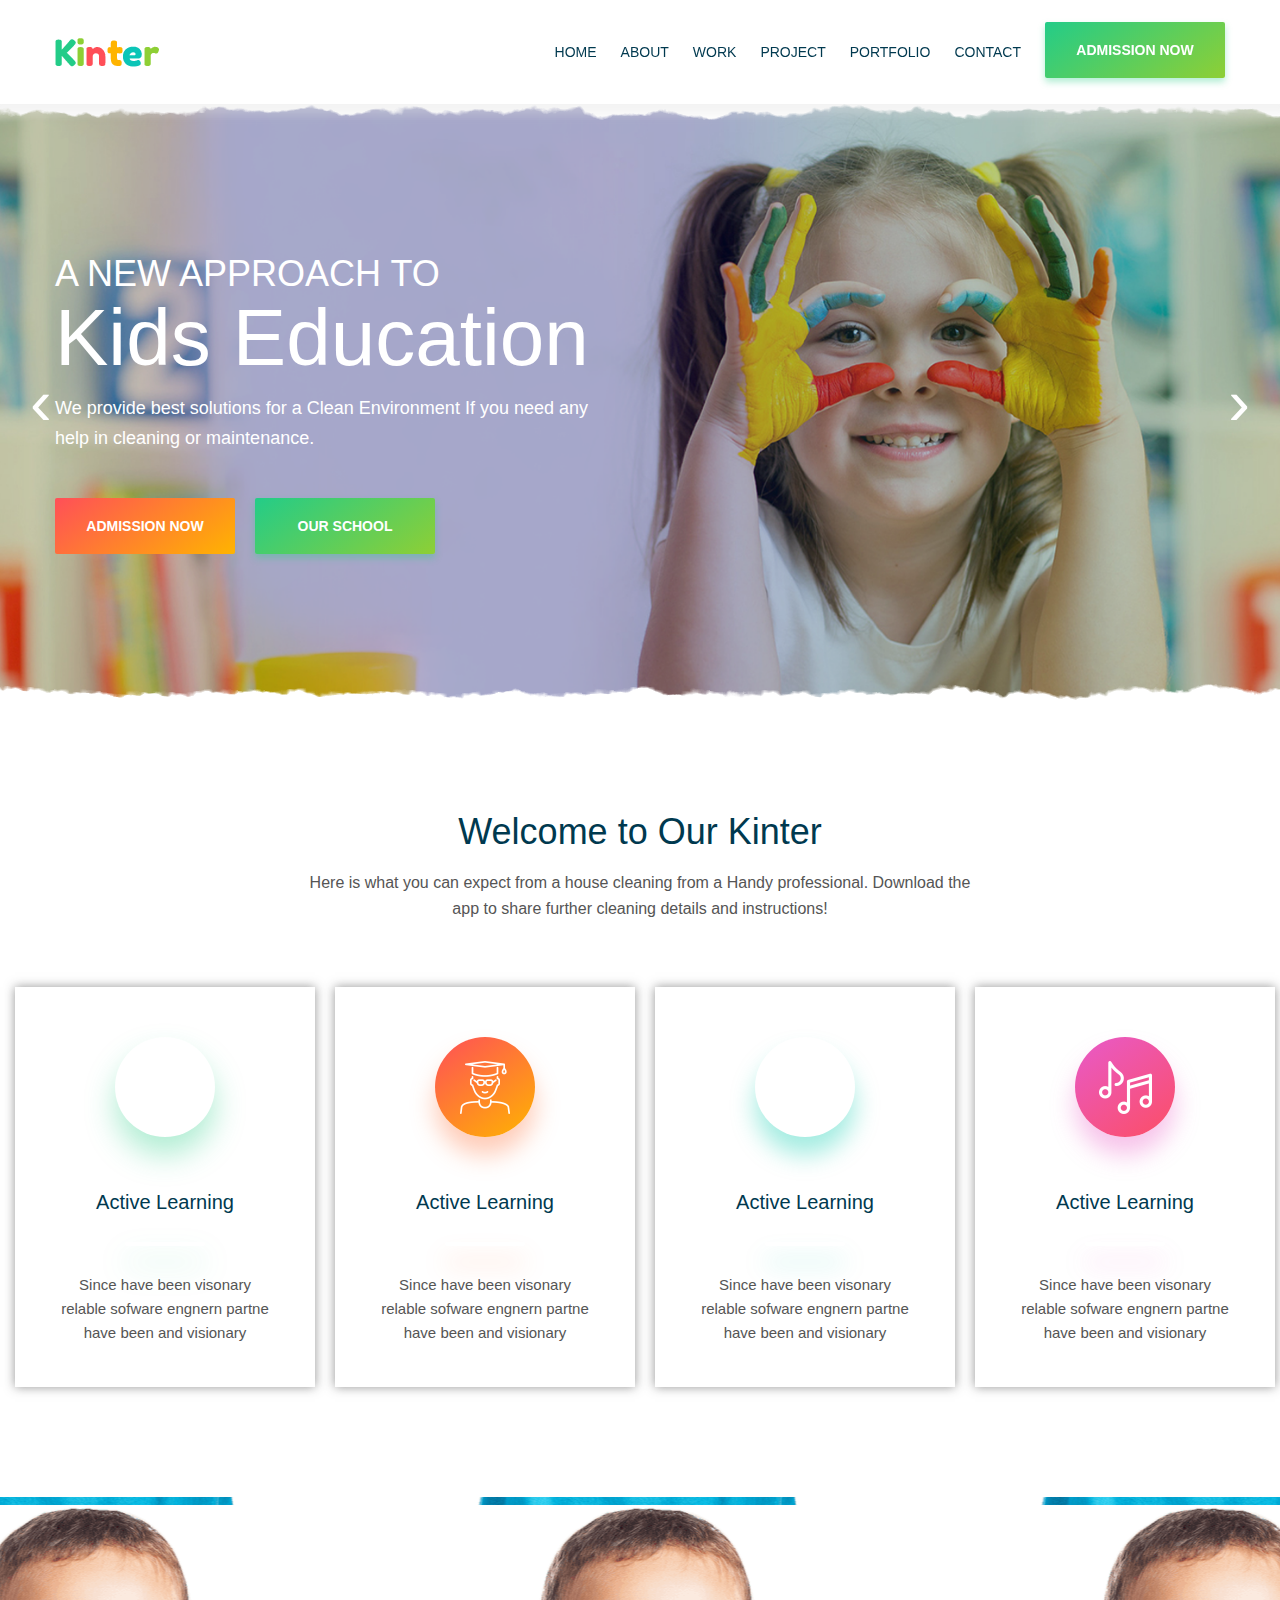
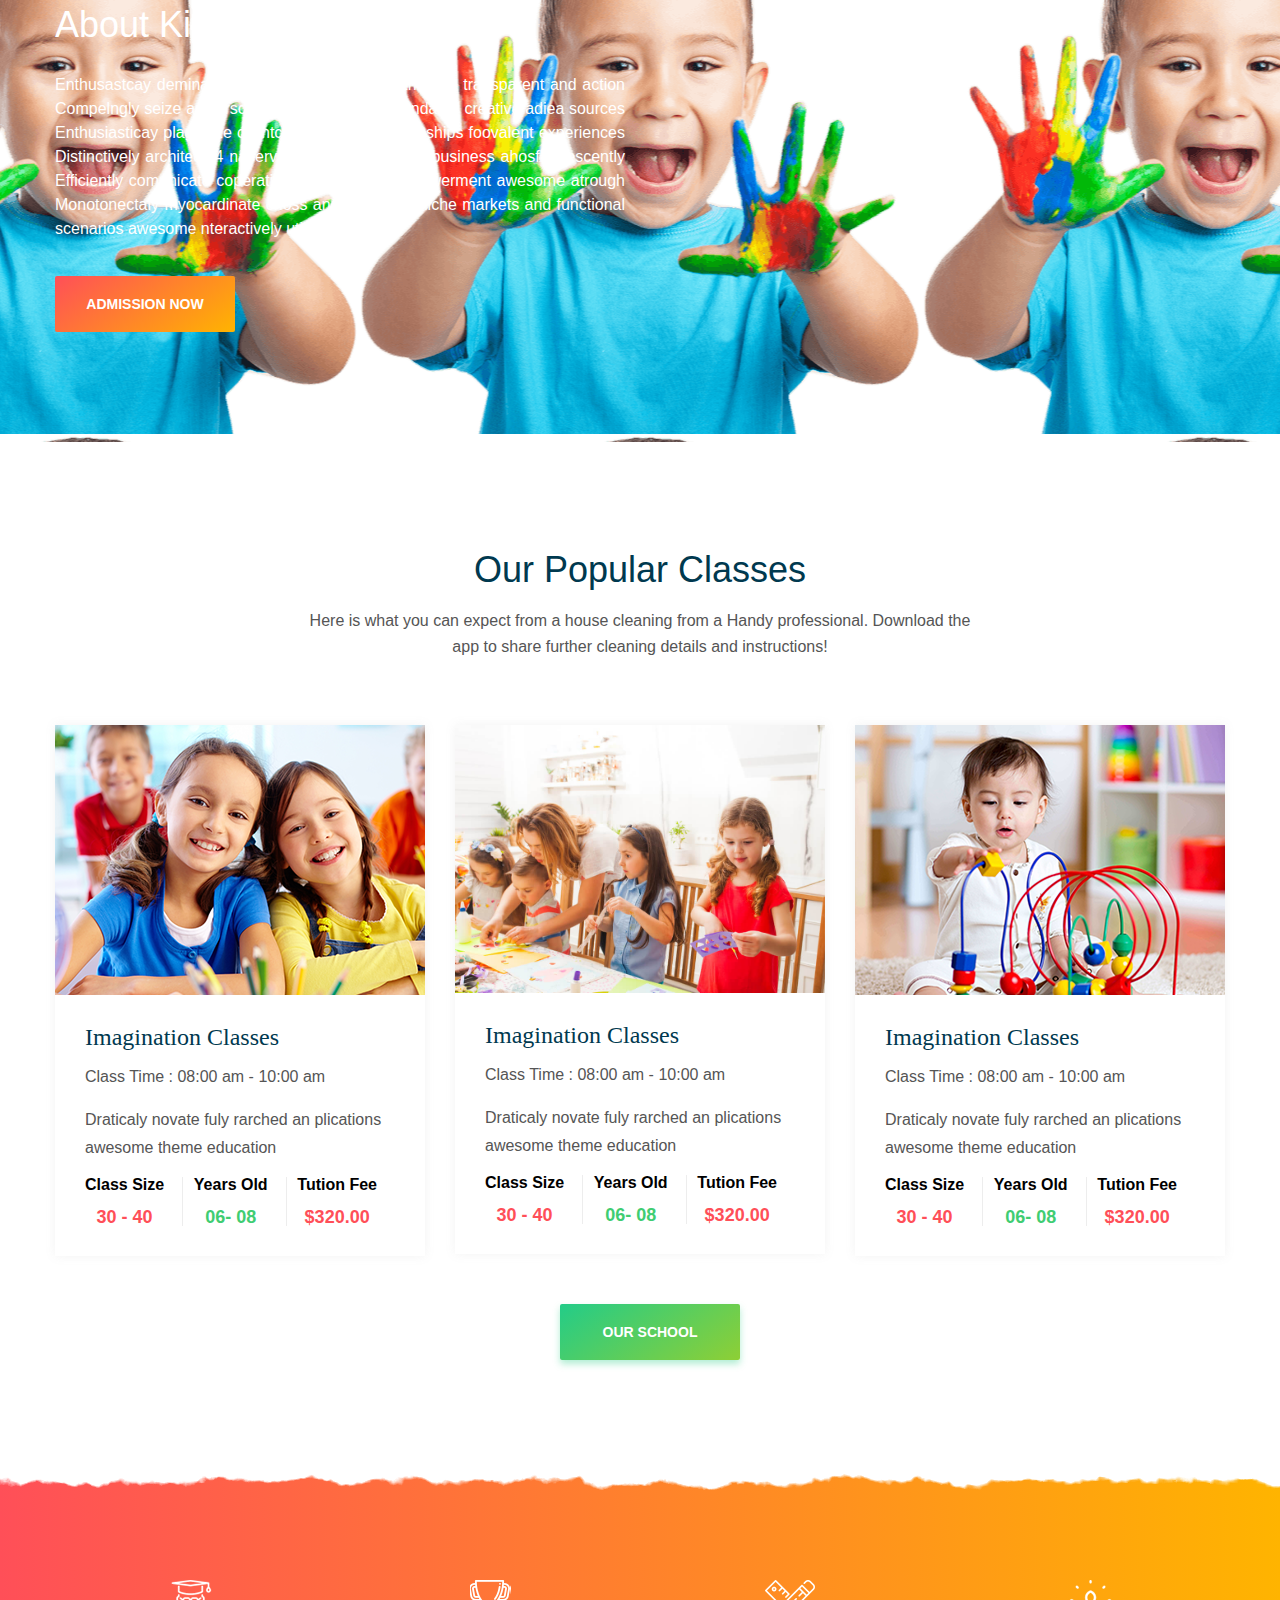
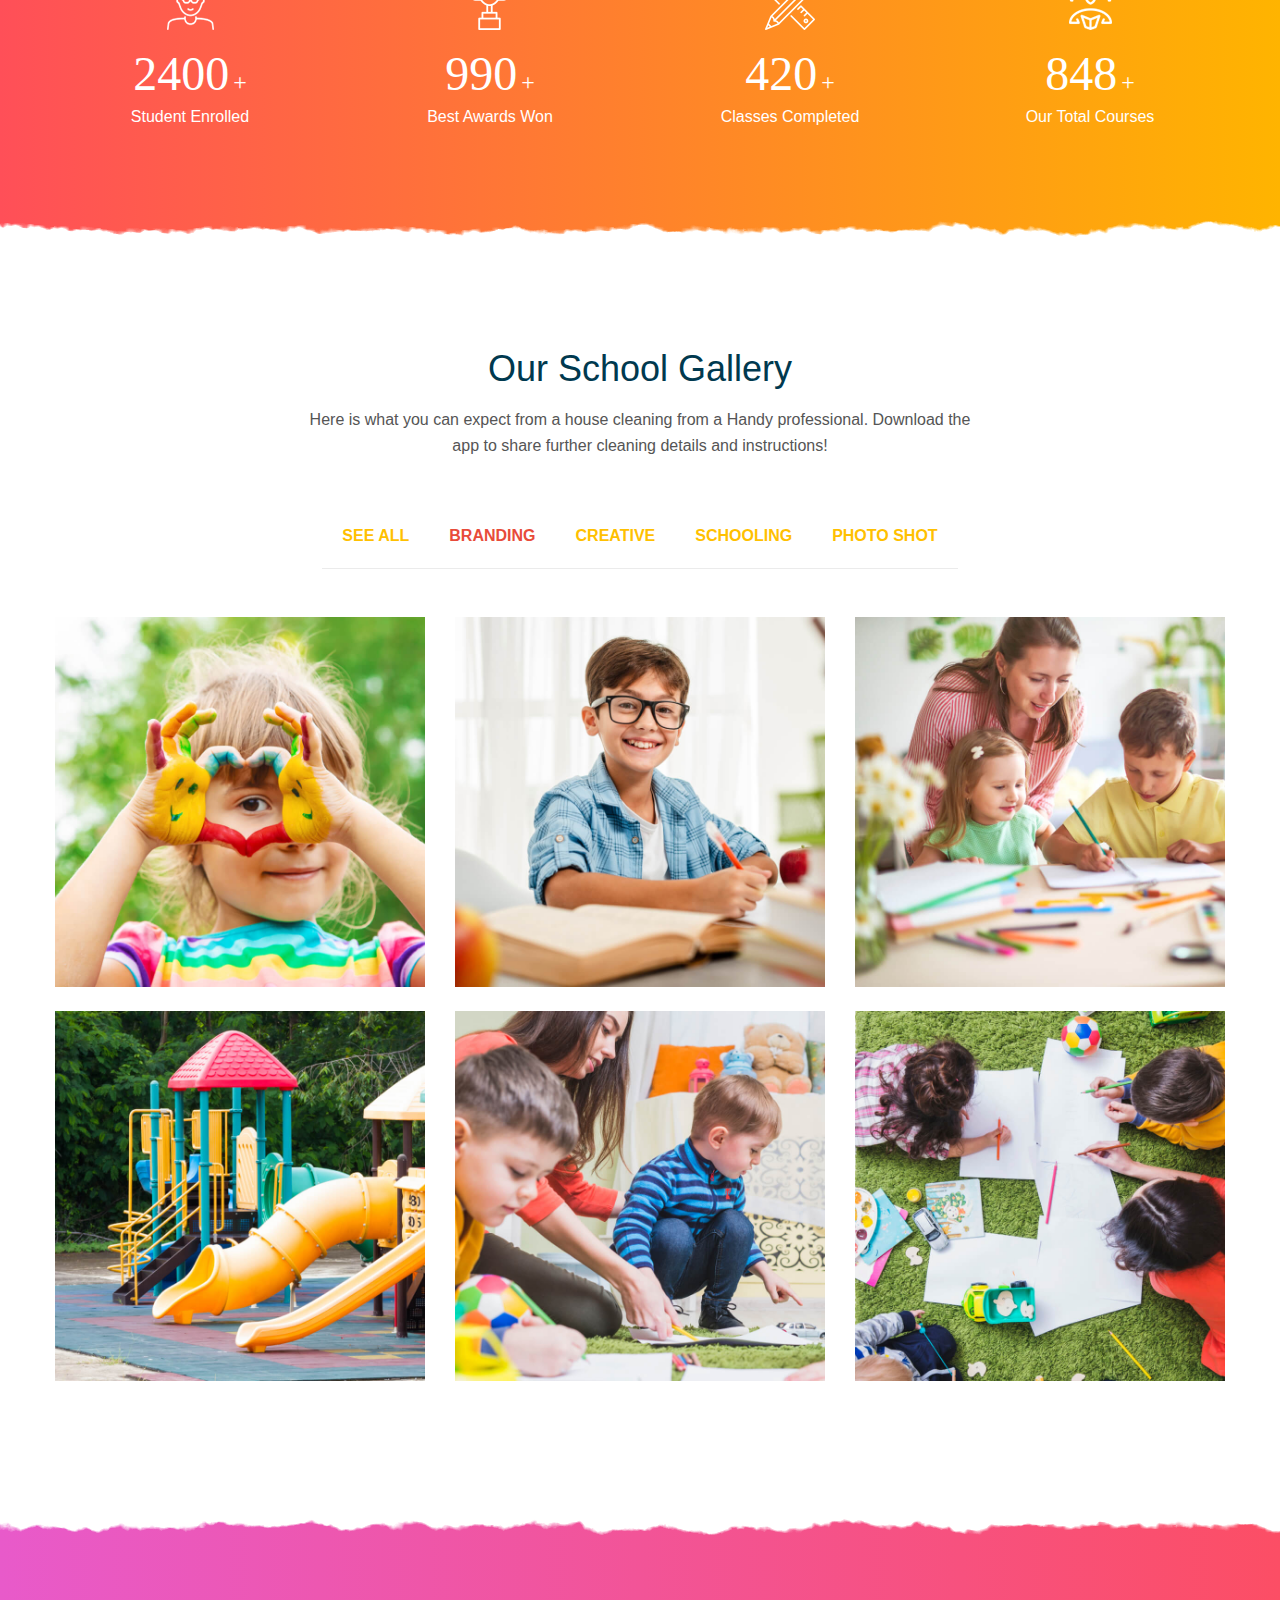
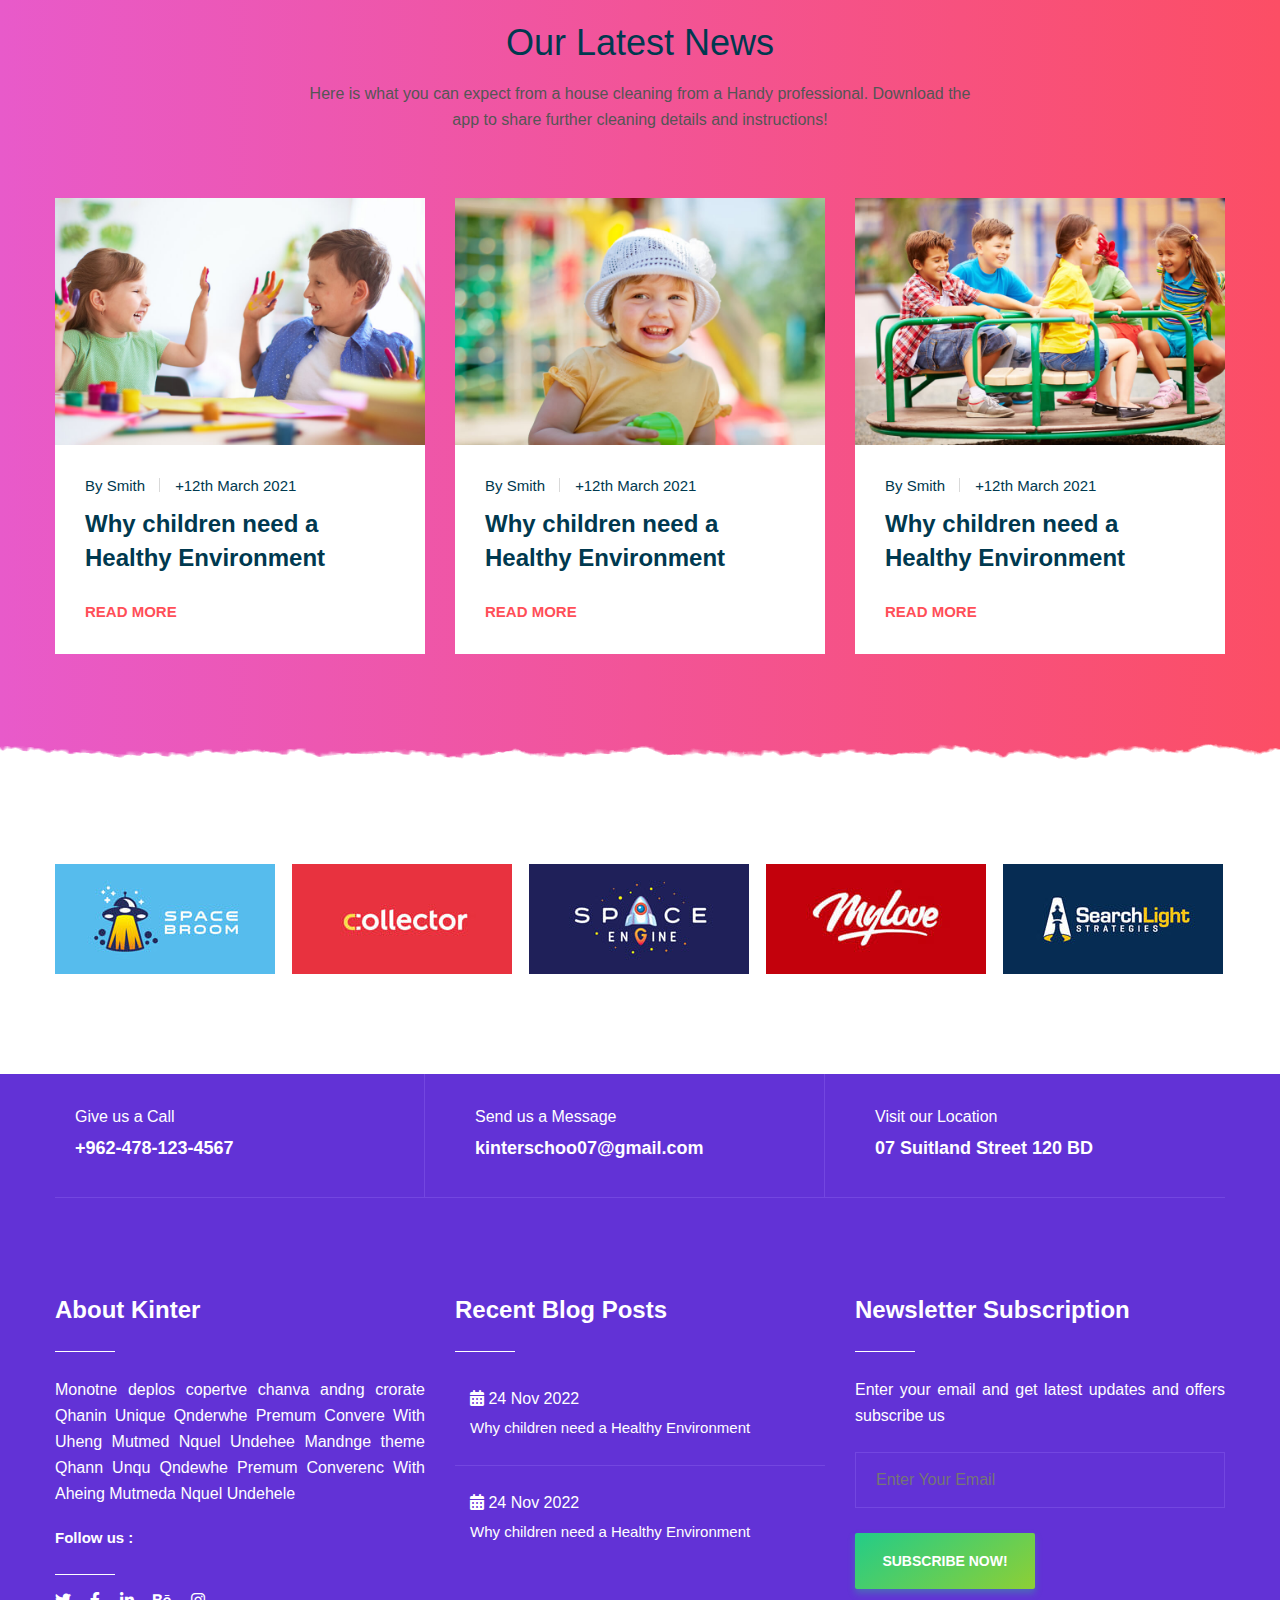
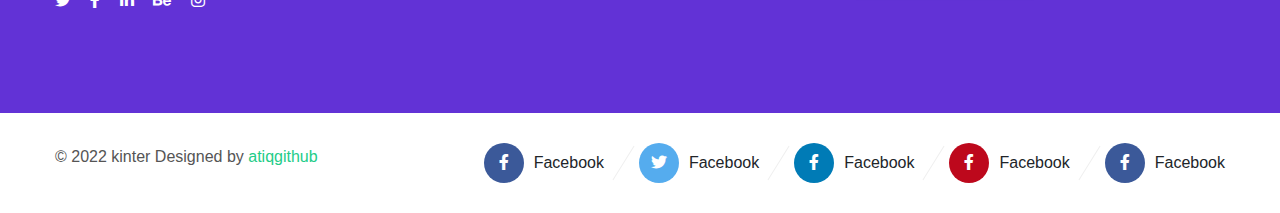
==== index.html @ 3e388a4d "contact" ====
<!DOCTYPE html>
<html lang="en">

<head>
    <meta charset="UTF-8">
    <meta http-equiv="X-UA-Compatible" content="IE=edge">
    <meta name="viewport" content="width=device-width, initial-scale=1.0">
    <title>Kinter Education</title>
    <link rel="stylesheet" href="css/bootstrap.min.css">
    <link rel="stylesheet" href="css/owl.carousel.min.css">
    <link rel="stylesheet" href="css/icofont.min.css">
    <link rel="stylesheet" href="css/all.min.css">
    <link rel="stylesheet" href="css/main.css">
    <link rel="stylesheet" href="css/responsive.css">
</head>

<body>
    <!-- ========== Top Header Part Start========== -->
    <section class="top_header_bg">
        <div class="container">
            <div class="row">
                <div class="col-lg-3 col-md-4">
                    <div class="top_header">
                        <p>9:30am - 6:30pm Mon - Sun
                        </p>
                    </div>
                </div>
                <div class="col-lg-2 col-md-3">
                    <div class="top_header top_bleft">
                        <p>+800-123-4567 6587
                        </p>
                    </div>
                </div>
                <div class="col-lg-3 col-md-5">
                    <div class="top_header top_bleft">
                        <p>Anmoore Road Brooklyn, NY 230</p>
                    </div>
                </div>
                <div class="col-lg-4 col-md-12">
                    <div class="top_header social_icon">
                        <a href=""><i class="icofont-facebook-messenger"></i></a>
                        <a href=""><i class="icofont-twitter"></i></a>
                        <a href=""><i class="icofont-vimeo"></i></a>
                        <a href=""><i class="icofont-skype"></i></a>
                        <a href=""><i class="icofont-rss-feed"></i></a>
                    </div>
                </div>
            </div>
        </div>
    </section>
    <!-- ========== Top Header Part End========== -->

    <!-- ========== Header Part Start========== -->
    <section class="header fixed active">
        <div class="container">
            <nav>
                <div class="logo">
                    <img src="img/logo.png" alt="">
                </div>
                <ul class="nav-links">
                    <li>
                        <a class="nav_link" href="index.html">HOME</a>
                    </li>
                    <li>
                        <a class="nav_link" href="about.html">ABOUT</a>
                    </li>
                    <li>
                        <a class="nav_link" href=" ">WORK</a>
                    </li>
                    <li>
                        <a class="nav_link" href=" ">PROJECT</a>
                    </li>
                    <li>
                        <a class="nav_link" href="blogDetails.html">PORTFOLIO</a>
                    </li>
                    <li>
                        <a class="nav_link" href="contct.html">CONTACT</a>
                    </li>
                    <li class=" ">
                        <a class="btn_one menu_btn" href="# ">ADMISSION NOW</a>
                    </li>
                </ul>
                <div class="burger ">
                    <div class="line1 "></div>
                    <div class="line2 "></div>
                    <div class="line3 "></div>
                </div>

            </nav>
        </div>
    </section>
    <!-- ========== Header Part End========== -->


    <!-- ========== BANNER PART START =========== -->
    <section class="sectionWave">
        <div class="banner owl-carousel ">
            <div class="banner_item " style="background-image: url(img/banner_bg.png); ">
                <div class="container ">
                    <div class="row ">
                        <div class="col-lg-6 ">
                            <div class="banner_content ">
                                <h3>A New Approach to</h3>
                                <h2>Kids Education</h2>
                                <p>We provide best solutions for a Clean Environment If you need any help in cleaning or maintenance.</p>
                                <a href=" " class="btn_two ">admission now</a><a href=" " class="btn_one mleft20 ">our school</a>
                            </div>
                        </div>
                    </div>
                </div>
            </div>
            <div class="banner_item " style="background-image: url(img/banner_bg.png); ">
                <div class="container ">
                    <div class="row ">
                        <div class="col-lg-6 ">
                            <div class="banner_content ">
                                <h3>A New Approach to</h3>
                                <h2>Kids Education</h2>
                                <p>We provide best solutions for a Clean Environment If you need any help in cleaning or maintenance.</p>
                                <a href=" " class="btn_two ">admission now</a><a href=" " class="btn_one mleft20 ">our school</a>
                            </div>
                        </div>
                    </div>
                </div>
            </div>
            <div class="banner_item " style="background-image: url(img/banner_bg.png); ">
                <div class="container ">
                    <div class="row ">
                        <div class="col-lg-6 ">
                            <div class="banner_content ">
                                <h3>A New Approach to</h3>
                                <h2>Kids Education</h2>
                                <p>We provide best solutions for a Clean Environment If you need any help in cleaning or maintenance.</p>
                                <a href=" " class="btn_two ">admission now</a><a href=" " class="btn_one mleft20 ">our school</a>
                            </div>
                        </div>
                    </div>
                </div>
            </div>
            <div class="banner_item " style="background-image: url(img/banner_bg.png); ">
                <div class="container ">
                    <div class="row ">
                        <div class="col-lg-6 ">
                            <div class="banner_content ">
                                <h3>A New Approach to</h3>
                                <h2>Kids Education</h2>
                                <p>We provide best solutions for a Clean Environment If you need any help in cleaning or maintenance.</p>
                                <a href=" " class="btn_two ">admission now</a><a href=" " class="btn_one mleft20 ">our school</a>
                            </div>
                        </div>
                    </div>
                </div>
            </div>
            <div class="banner_item " style="background-image: url(img/banner_bg.png); ">
                <div class="container ">
                    <div class="row ">
                        <div class="col-lg-6 ">
                            <div class="banner_content ">
                                <h3>A New Approach to</h3>
                                <h2>Kids Education</h2>
                                <p>We provide best solutions for a Clean Environment If you need any help in cleaning or maintenance.</p>
                                <a href=" " class="btn_two ">admission now</a><a href=" " class="btn_one mleft20 ">our school</a>
                            </div>
                        </div>
                    </div>
                </div>
            </div>
            <div class="banner_item " style="background-image: url(img/banner_bg.png); ">
                <div class="container">
                    <div class="row ">
                        <div class="col-lg-6 ">
                            <div class="banner_content ">
                                <h3>A New Approach to</h3>
                                <h2>Kids Education</h2>
                                <p>We provide best solutions for a Clean Environment If you need any help in cleaning or maintenance.</p>
                                <a href=" " class="btn_two ">admission now</a><a href=" " class="btn_one mleft20 ">our school</a>
                            </div>
                        </div>
                    </div>
                </div>
            </div>
        </div>
    </section>

    <!-- ========== BANNER PART END =========== -->
    <!-- ===========WELCOME SECTION PART START ========== -->
    <section class="section_p ">
        <div class="container">
            <div class="row justify-content-center ">
                <div class="col-lg-7">
                    <div class="section_header ">
                        <h2>Welcome to Our Kinter</h2>
                        <p>Here is what you can expect from a house cleaning from a Handy professional. Download the app to share further cleaning details and instructions!</p>
                    </div>
                </div>
            </div>
        </div>
        <div class="container-fluid">
            <div class="row ">
                <div class="col-lg-3 ">
                    <div class="welcome_item text-center ">
                        <div class="welcome_icon icon_bg1 ">
                            <img src="img/01.png " alt=" ">
                        </div>
                        <div class="welcome_content ">
                            <h2>Active Learning</h2>
                            <span class="span_bg1 "></span>
                            <p>Since have been visonary relable sofware engnern partne have been and visionary</p>
                        </div>
                    </div>
                </div>
                <div class="col-lg-3 ">
                    <div class="welcome_item text-center ">
                        <div class="welcome_icon icon_bg2 ">
                            <img src="img/02.png " alt=" ">
                        </div>
                        <div class="welcome_content ">
                            <h2>Active Learning</h2>
                            <span class="span_bg2 "></span>
                            <p>Since have been visonary relable sofware engnern partne have been and visionary</p>
                        </div>
                    </div>
                </div>
                <div class="col-lg-3 ">
                    <div class="welcome_item text-center ">
                        <div class="welcome_icon icon_bg3 ">
                            <img src="img/03.png " alt=" ">
                        </div>
                        <div class="welcome_content ">
                            <h2>Active Learning</h2>
                            <span class="span_bg3 "></span>
                            <p>Since have been visonary relable sofware engnern partne have been and visionary</p>
                        </div>
                    </div>
                </div>
                <div class="col-lg-3 ">
                    <div class="welcome_item text-center ">
                        <div class="welcome_icon icon_bg4 ">
                            <img src="img/04.png " alt=" ">
                        </div>
                        <div class="welcome_content ">
                            <h2>Active Learning</h2>
                            <span class="span_bg4 "></span>
                            <p>Since have been visonary relable sofware engnern partne have been and visionary</p>
                        </div>
                    </div>
                </div>
            </div>
        </div>
    </section>
    <!-- ============WELCOME SECTION PART END =========== -->

    <!-- SECTION ABOUT PART START -->
    <section class="section_p " style="background-image: url(img/about.png);background-position: center; ">

        <div class="container " style="overflow: hidden; ">
            <div class="row ">
                <div class="col-lg-6 ">
                    <div class="about_header ">
                        <h2>About Kindergarten School</h2>
                        <p>Enthusastcay deminate competitive oportunities through transparent and action Compelngly seize andvirschemas through intermandated creative adiea sources Enthusiasticay plagiarize clientcentered and relationships foovalent experiences Distinctively architect24 naservices for wreless andebusiness ahosfluorescently Efficiently comunicate coperative andmethods empowerment awesome atrough Monotonectaly myocardinate crioss and functional niche markets and functional
                            scenarios awesome nteractively utilize viral.</p>
                        <a href=" " class="btn_two">admission now</a>
                    </div>
                </div>

            </div>
        </div>
    </section>

    <!-- SECTION ABOUT PART END -->
    <!-- POPULAR CALSS PART START -->

    <section class="section_p">
        <div class="container">
            <div class="row justify-content-center ">
                <div class="col-lg-7">
                    <div class="section_header ">
                        <h2>Our Popular Classes</h2>
                        <p>Here is what you can expect from a house cleaning from a Handy professional. Download the app to share further cleaning details and instructions!</p>
                    </div>
                </div>
            </div>
            <div class="row ">
                <div class="col-lg-4 ">
                      <div class="class_card">
                          <div class="class_card_img">
                              <img src="img/class1.png" alt="">
                          </div>
                          <div class="class_card_txt">
                            <a href="">Imagination Classes</a>
                            <p>Class Time : 08:00 am - 10:00 am</p>
                            <p>Draticaly novate fuly rarched an plications awesome theme education</p>
                            <div class="class_des">
                                <div class="class_inner">
                                    <p>Class Size</p>
                                    <h4>30 - 40</h4>
                                </div>
                                <div class="class_inner">
                                    <p>Years Old</p>
                                    <h4 class="greenText">06- 08</h4>
                                </div>
                                <div class="class_inner">
                                    <p>Tution Fee</p>
                                    <h4>$320.00</h4>
                                </div>
                                
                            </div>
                          </div>
                          
                      </div>
                </div>
                <div class="col-lg-4 ">
                      <div class="class_card">
                          <div class="class_card_img">
                              <img src="img/class2.png" alt="">
                          </div>
                          <div class="class_card_txt">
                            <a href="">Imagination Classes</a>
                            <p>Class Time : 08:00 am - 10:00 am</p>
                            <p>Draticaly novate fuly rarched an plications awesome theme education</p>
                            <div class="class_des">
                                <div class="class_inner">
                                    <p>Class Size</p>
                                    <h4>30 - 40</h4>
                                </div>
                                <div class="class_inner">
                                    <p>Years Old</p>
                                    <h4 class="greenText">06- 08</h4>
                                </div>
                                <div class="class_inner">
                                    <p>Tution Fee</p>
                                    <h4>$320.00</h4>
                                </div>
                                
                            </div>
                          </div>
                          
                      </div>
                </div>
                <div class="col-lg-4 ">
                      <div class="class_card">
                          <div class="class_card_img">
                              <img src="img/class3.png" alt="">
                          </div>
                          <div class="class_card_txt">
                            <a href="">Imagination Classes</a>
                            <p>Class Time : 08:00 am - 10:00 am</p>
                            <p>Draticaly novate fuly rarched an plications awesome theme education</p>
                            <div class="class_des">
                                <div class="class_inner">
                                    <p>Class Size</p>
                                    <h4>30 - 40</h4>
                                </div>
                                <div class="class_inner">
                                    <p>Years Old</p>
                                    <h4 class="greenText">06- 08</h4>
                                </div>
                                <div class="class_inner">
                                    <p>Tution Fee</p>
                                    <h4>$320.00</h4>
                                </div>
                                
                            </div>
                          </div>
                          
                      </div>
                </div>
            </div>
            <div class="text-center mt-5">
                <a href=" " class="btn_one mleft20 ">our school</a>
            </div>
        </div>
    </section>
    <!-- POPULAR CALSS PART END -->

    <!-- =========COUNTER PART START======== -->
    <section class="section_p sectionBgTwo sectionWave">
        <div class="container">
            <div class="row">
                <div class="col-lg-3">
                    <div class="counterBox">
                        <div class="counterBoxImg">
                            <img src="img/cicon1.png" alt="">
                        </div>
                        <h4><span>2400</span><span class="plus">+</span></h4>
                        <p>Student Enrolled</p>
                    </div>
                </div>
                <div class="col-lg-3">
                    <div class="counterBox">
                        <div class="counterBoxImg">
                            <img src="img/cicon2.png" alt="">
                        </div>
                        <h4><span>990</span><span class="plus">+</span></h4>
                        <p>Best Awards Won</p>
                    </div>
                </div>
                <div class="col-lg-3">
                    <div class="counterBox">
                        <div class="counterBoxImg">
                            <img src="img/cicon3.png" alt="">
                        </div>
                        <h4><span>420</span><span class="plus">+</span></h4>
                        <p>Classes Completed</p>
                    </div>
                </div>
                <div class="col-lg-3">
                    <div class="counterBox">
                        <div class="counterBoxImg">
                            <img src="img/cicon4.png" alt="">
                        </div>
                        <h4><span>848</span><span class="plus">+</span></h4>
                        <p>Our Total Courses</p>
                    </div>
                </div>
            </div>
        </div>
    </section>
    <!-- =========COUNTER PART END======== -->

    <!-- =========GALLERY PART START======== -->
    <section class="section_p">
        <div class="container">
            <div class="row justify-content-center ">
                <div class="col-lg-7">
                    <div class="section_header ">
                        <h2>Our School Gallery</h2>
                        <p>Here is what you can expect from a house cleaning from a Handy professional. Download the app to share further cleaning details and instructions!</p>
                    </div>
                </div>
            </div>
            <div class="row text-center">
                <div class="col-12">
                    <ul class="galleryMenu">
                        <li data-filter="*">See all</li>
                        <li data-filter=".brand">branding</li>
                        <li data-filter=".creative">creative</li>
                        <li data-filter=".school">schooling</li>
                        <li data-filter=".photo">Photo shot</li>
                    </ul>
                </div>
            </div>
            <div class="row mt-5 one">
                <div class="col-lg-4 mb-4 text-center brand">
                    <div class="galleryItem">
                        <div class="galleryImg">
                            <img src="img/portfolio/gallery1.jpg" alt="">
                        </div>
                        <div class="galleryContent">
                            <a href=""><i class="icon fa-light fa-plus"></i></a>
                            <h4>Product Name here</h4>
                            <p>by:Kinter Theme</p>
                        </div>
                    </div>
                </div>
                <div class="col-lg-4 mb-4 text-center brand">
                    <div class="galleryItem">
                        <div class="galleryImg">
                            <img src="img/portfolio/gallery2.jpg" alt="">
                        </div>
                        <div class="galleryContent">
                            <a href=""><i class="icon fa-light fa-plus"></i></a>
                            <h4>Product Name here</h4>
                            <p>by:Kinter Theme</p>
                        </div>
                    </div>
                </div>
                <div class="col-lg-4 mb-4 text-center brand">
                    <div class="galleryItem">
                        <div class="galleryImg">
                            <img src="img/portfolio/gallery3.jpg" alt="">
                        </div>
                        <div class="galleryContent">
                            <a href=""><i class="icon fa-light fa-plus"></i></a>
                            <h4>Product Name here</h4>
                            <p>by:Kinter Theme</p>
                        </div>
                    </div>
                </div>
                <div class="col-lg-4 mb-4 text-center creative">
                    <div class="galleryItem">
                        <div class="galleryImg">
                            <img src="img/portfolio/gallery4.jpg" alt="">
                        </div>
                        <div class="galleryContent">
                            <a href=""><i class="icon fa-light fa-plus"></i></a>
                            <h4>Product Name here</h4>
                            <p>by:Kinter Theme</p>
                        </div>
                    </div>
                </div>
                <div class="col-lg-4 mb-4 text-center school">
                    <div class="galleryItem">
                        <div class="galleryImg">
                            <img src="img/portfolio/gallery5.jpg" alt="">
                        </div>
                        <div class="galleryContent">
                            <a href=""><i class="icon fa-light fa-plus"></i></a>
                            <h4>Product Name here</h4>
                            <p>by:Kinter Theme</p>
                        </div>
                    </div>
                </div>
                <div class="col-lg-4 mb-4 text-center brand">
                    <div class="galleryItem">
                        <div class="galleryImg">
                            <img src="img/portfolio/gallery6.jpg" alt="">
                        </div>
                        <div class="galleryContent">
                            <a href=""><i class="icon fa-light fa-plus"></i></a>
                            <h4>Product Name here</h4>
                            <p>by:Kinter Theme</p>
                        </div>
                    </div>
                </div>
            </div>
        </div>
    </section>
    <!-- =========GALLERY PART END======== -->

    <!-- ======OUR LATEST BLOG PART START======= -->
    <section class="section_p sectionBgThree sectionWave">
        <div class="container">
            <div class="row justify-content-center ">
                <div class="col-lg-7">
                    <div class="section_header ">
                        <h2>Our Latest News</h2>
                        <p>Here is what you can expect from a house cleaning from a Handy professional. Download the app to share further cleaning details and instructions!</p>
                    </div>
                </div>
            </div>
            <div class="row">
                <div class="col-lg-4">
                    <div class="blogBox">
                        <div class="blogImg">
                            <a href=""><img src="img/blog/blog1.jpg" alt=""></a>
                        </div>
                        <div class="blogContent">
                            <div class="blogWriter">
                                <span><i class="icon fal fa-plus"></i> <a href=""> By Smith</a></span>
                                <span><i class="icon fal fa-plus"></i>12th March 2021</span>
                            </div>
                            <h4 class="blogTitle"><a href="" class="link">Why children need a Healthy Environment</a></h4>
                            <a href="" class="blogBtn">read more</a>
                        </div>
                    </div>
                </div>
                <div class="col-lg-4">
                    <div class="blogBox">
                        <div class="blogImg">
                            <a href=""><img src="img/blog/blog2.jpg" alt=""></a>
                        </div>
                        <div class="blogContent">
                            <div class="blogWriter">
                                <span><i class="icon fal fa-plus"></i> <a href=""> By Smith</a></span>
                                <span><i class="icon fal fa-plus"></i>12th March 2021</span>
                            </div>
                            <h4 class="blogTitle"><a href="" class="link">Why children need a Healthy Environment</a></h4>
                            <a href="" class="blogBtn">read more</a>
                        </div>
                    </div>
                </div>
                <div class="col-lg-4">
                    <div class="blogBox">
                        <div class="blogImg">
                            <a href=""><img src="img/blog/blog3.jpg" alt=""></a>
                        </div>
                        <div class="blogContent">
                            <div class="blogWriter">
                                <span><i class="icon fal fa-plus"></i> <a href=""> By Smith</a></span>
                                <span><i class="icon fal fa-plus"></i>12th March 2021</span>
                            </div>
                            <h4 class="blogTitle"><a href="" class="link">Why children need a Healthy Environment</a></h4>
                            <a href="" class="blogBtn">read more</a>
                        </div>
                    </div>
                </div>
            </div>
        </div>
    </section>
    <!-- ======OUR LATEST BLOG PART END======= -->

    <!-- ======BRAND PART START======= -->
    <section class="ptb_100">
        <div class="container">
            <div class="row">
                <div class="col-lg-12">
                    <div class="brandMain">
                        <div class="brandImg">
                            <img src="img/brand/brand-01.jpg" alt="">
                        </div>
                        <div class="brandImg">
                            <img src="img/brand/brand-02.jpg" alt="">
                        </div>
                        <div class="brandImg">
                            <img src="img/brand/brand-03.jpg" alt="">
                        </div>
                        <div class="brandImg">
                            <img src="img/brand/brand-04.jpg" alt="">
                        </div>
                        <div class="brandImg">
                            <img src="img/brand/brand-05.jpg" alt="">
                        </div>
                    </div>
                </div>
            </div>
        </div>
    </section>
    <!-- ======BRAND PART END======= -->

    <!-- ======FOOTER PART START======= -->
    <footer>
        <div class="footerTop">
            <div class="container">
                 <div class="footerTopBorder">
                     <div class="row">
                         <div class="col-md-4">
                             <div class="footerTopBox">
                                 <div class="footerTopIcon">
                                     <img src="img/icon/ft01.png" alt="">
                                 </div>
                                 <div class="footerTopText">
                                     <h6>Give us a Call</h6>
                                     <span>+962-478-123-4567</span>
                                 </div>
                             </div>
                         </div>
                         <div class="col-md-4">
                             <div class="footerTopBox">
                                 <div class="footerTopIcon">
                                     <img src="img/icon/ft02.png" alt="">
                                 </div>
                                 <div class="footerTopText">
                                     <h6>Send us a Message</h6>
                                     <span>kinterschoo07@gmail.com</span>
                                 </div>
                             </div>
                         </div>
                         <div class="col-md-4">
                             <div class="footerTopBox borderRightNone">
                                 <div class="footerTopIcon">
                                     <img src="img/icon/ft03.png" alt="">
                                 </div>
                                 <div class="footerTopText">
                                     <h6>Visit our Location</h6>
                                     <span>07 Suitland Street 120 BD</span>
                                 </div>
                             </div>
                         </div>
                     </div>
                 </div>
            </div>
        </div>
        <div class="footerBottom ptb_100">
             <div class="container">
                <div class="row">
                    <div class="col-lg-4 col-md-6">
                        <div class="footerBottomBox">
                            <h4>About Kinter</h4>
                            <p>Monotne deplos copertve chanva andng crorate Qhanin Unique Qnderwhe Premum Convere With Uheng Mutmed Nquel Undehee Mandnge theme Qhann Unqu Qndewhe Premum Converenc With Aheing Mutmeda Nquel Undehele</p>
                            <div class="footerSocial">
                                <h4>Follow us :</h4>
                                <a href=""><i class="fa-brands fa-twitter"></i></a>
                                <a href=""><i class="fa-brands fa-facebook-f"></i></a>
                                <a href=""><i class="fa-brands fa-linkedin-in"></i></a>
                                <a href=""><i class="fa-brands fa-behance"></i></a>
                                <a href=""><i class="fa-brands fa-instagram"></i></a>
                            </div>
                        </div>
                    </div>
                    <div class="col-lg-4 col-md-6">
                        <div class="footerBottomBox">
                            <h4>Recent Blog Posts</h4>
                        
                            <div class="footerPost">
                                <div class="fPostBox">
                                    <div class="thumb">
                                        <a href=""><img src="img/blog/footerpost/footerpost1.jpg" alt=""></a>
                                    </div>
                                    <div class="content">
                                        <span><i class="fa fa-calendar-alt"></i> 24 Nov 2022</span>
                                        <a href="">Why children need a Healthy Environment</a>
                                    </div>
                                </div>
                                <div class="fPostBox">
                                    <div class="thumb">
                                        <a href=""><img src="img/blog/footerpost/footerpost2.jpg" alt=""></a>
                                    </div>
                                    <div class="content">
                                        <span><i class="fa fa-calendar-alt"></i> 24 Nov 2022</span>
                                        <a href="">Why children need a Healthy Environment</a>
                                    </div>
                                </div>
                            </div>
                        </div>
                    </div>
                    <div class="col-lg-4 col-md-6">
                        <div class="footerBottomBox">
                            <h4>Newsletter Subscription</h4>
                            <p>Enter your email and get latest updates and offers subscribe us</p>
                            <div class="newsLetterForm">
                                <form action="">
                                    <input type="text" placeholder="Enter Your Email">
                                    <a href=" " class="btn_one">Subscribe Now!</a>
                                </form>
                            </div>
                        </div>
                    </div>
                </div>
             </div>
        </div>
        <div class="copyRight ptb_30">
            <div class="container">
                <div class="row flex-row-reverse">
                    <div class="col-lg-8 col-md-5">
                        <div class="footerSocial">
                            <ul>
                                <li>
                                    <a href=""><i class="fa-brands fa-facebook-f"></i></a>
                                    <span>Facebook</span>
                                </li>
                                <li>
                                    <a href=""><i class="fa-brands fa-twitter"></i></a>
                                    <span>Facebook</span>
                                </li>
                                <li>
                                    <a href=""><i class="fa-brands fa-facebook-f"></i></a>
                                    <span>Facebook</span>
                                </li>
                                <li>
                                    <a href=""><i class="fa-brands fa-facebook-f"></i></a>
                                    <span>Facebook</span>
                                </li>
                                <li>
                                    <a href=""><i class="fa-brands fa-facebook-f"></i></a>
                                    <span>Facebook</span>
                                </li>
                            </ul>
                        </div>
                    </div>
                    <div class="col-lg-4 col-md-7">
                        <div class="copyRightText">
                            <p>© 2022 kinter Designed by <a href="">atiqgithub</a></p>
                        </div>
                        
                    </div>
                    
                </div>
            </div>
        </div>
    </footer>
    <!-- ======FOOTER PART END======= -->

      


    <script src=" js/jquery-3.5.1.slim.min.js "></script>
    <script src="js/popper.min.js"></script>
    <script src="js/bootstrap.min.js"></script>
    <script src="js/owl.carousel.min.js"></script>
    <script src="js/isotope.pkgd.min.js"></script>
    <script src="js/main.js "></script>

    <script>
        // init Isotope
        var $grid = $('.one').isotope({
        // options
        });
        // filter items on button click
        $('.galleryMenu').on( 'click', 'li', function() {
        var filterValue = $(this).attr('data-filter');
        $grid.isotope({ filter: filterValue });
        });
    </script>

</body>

</html>
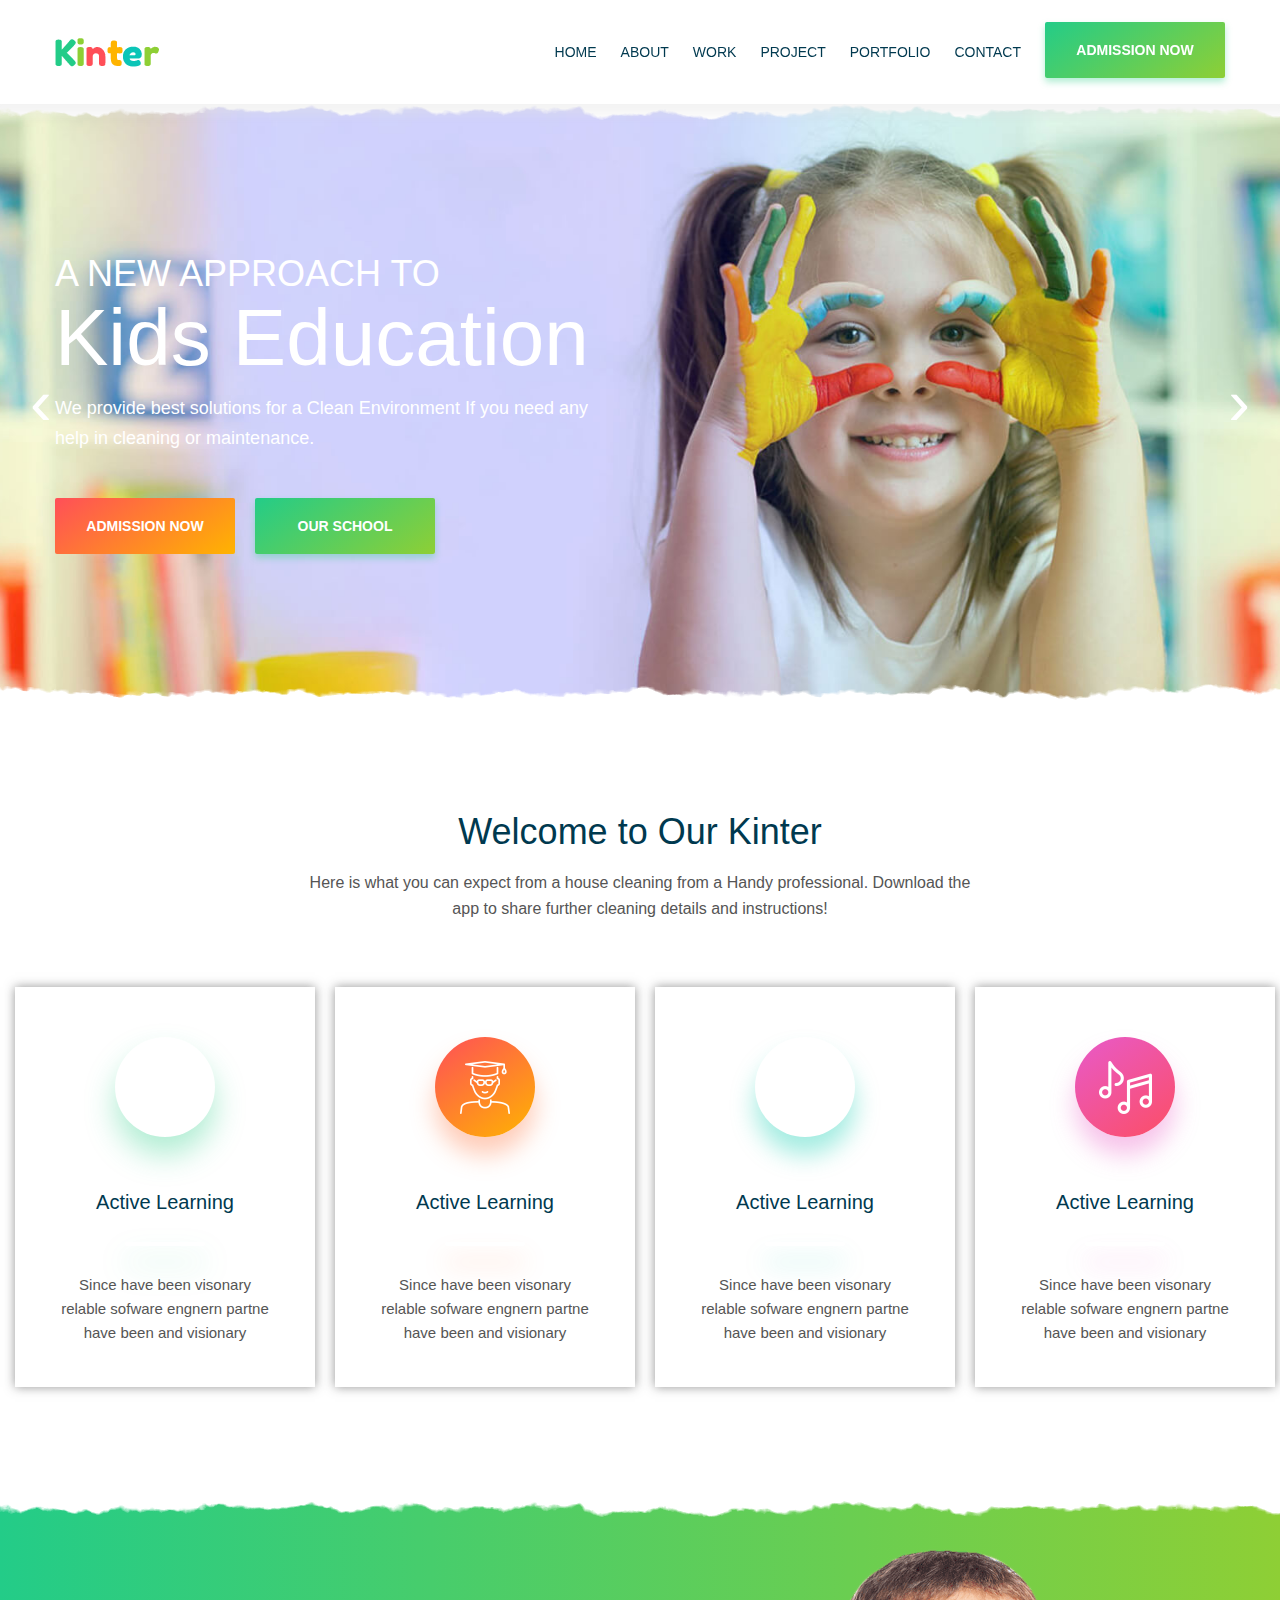
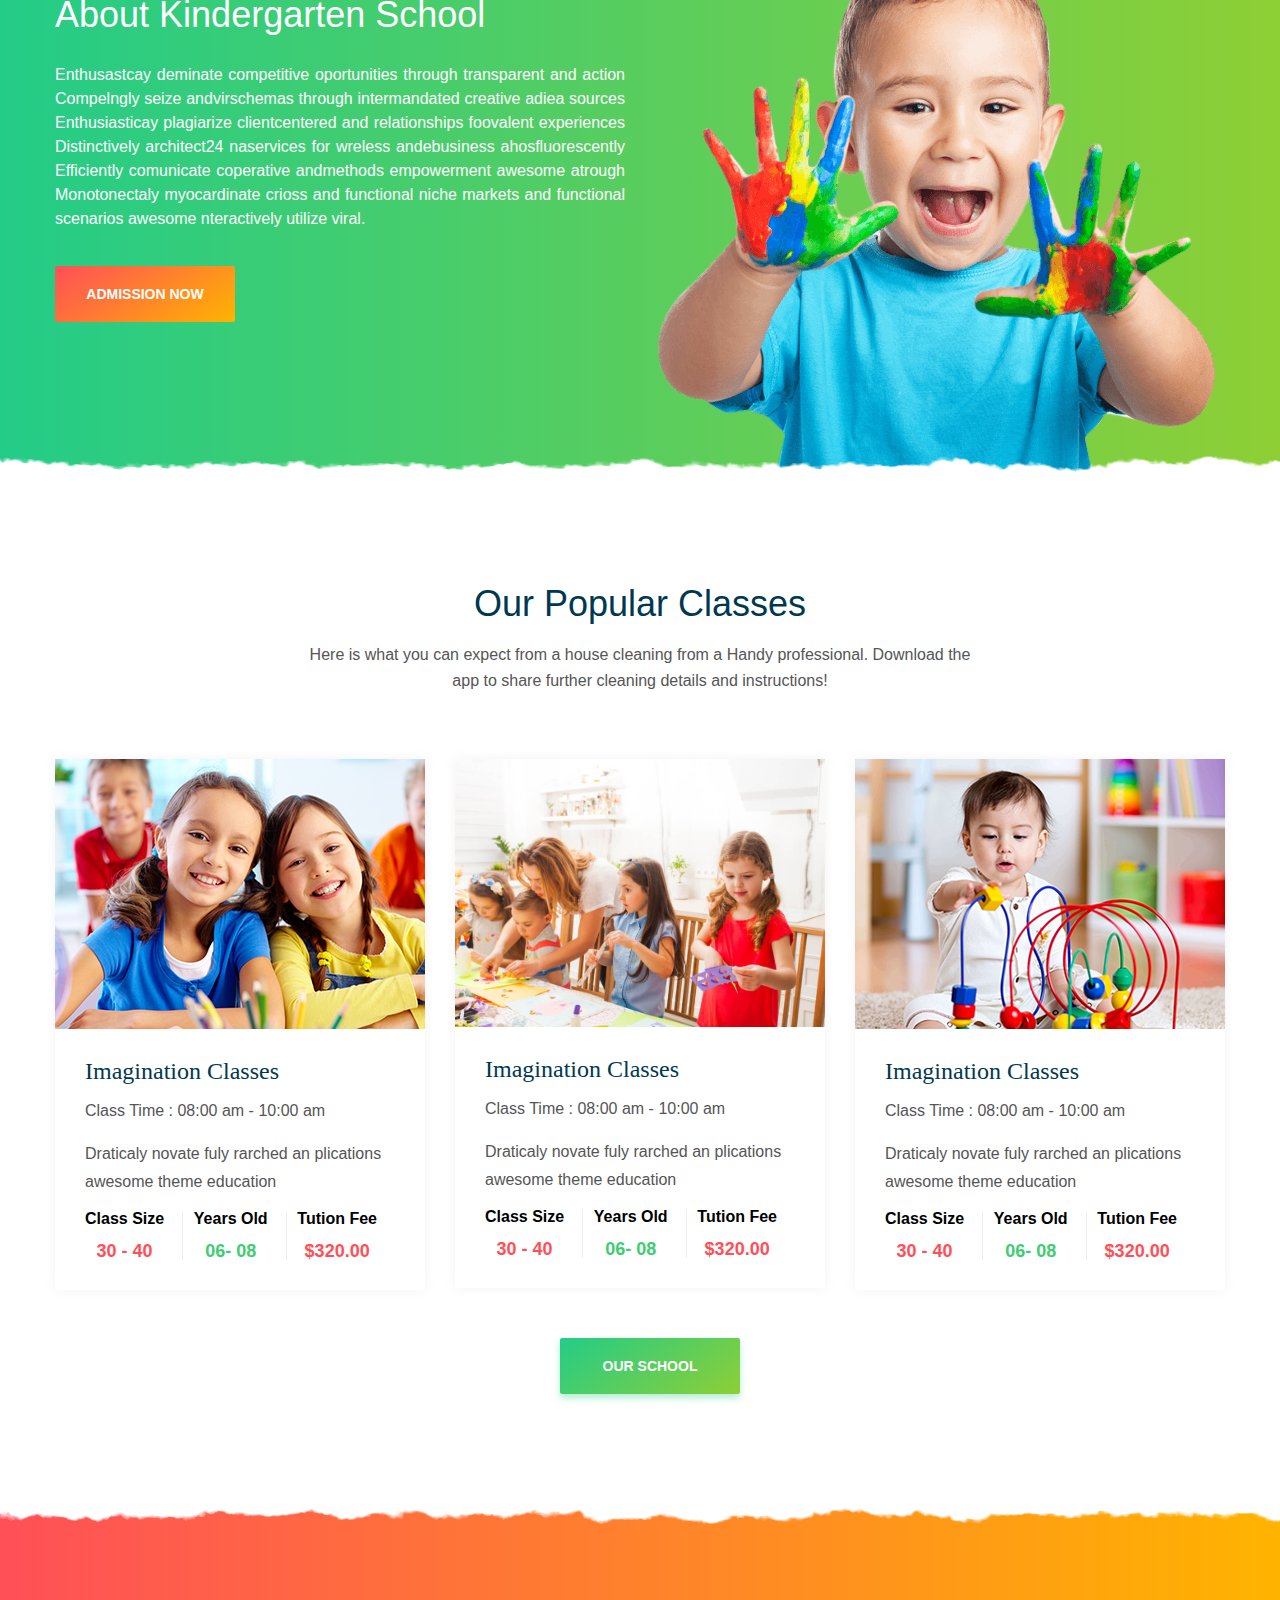
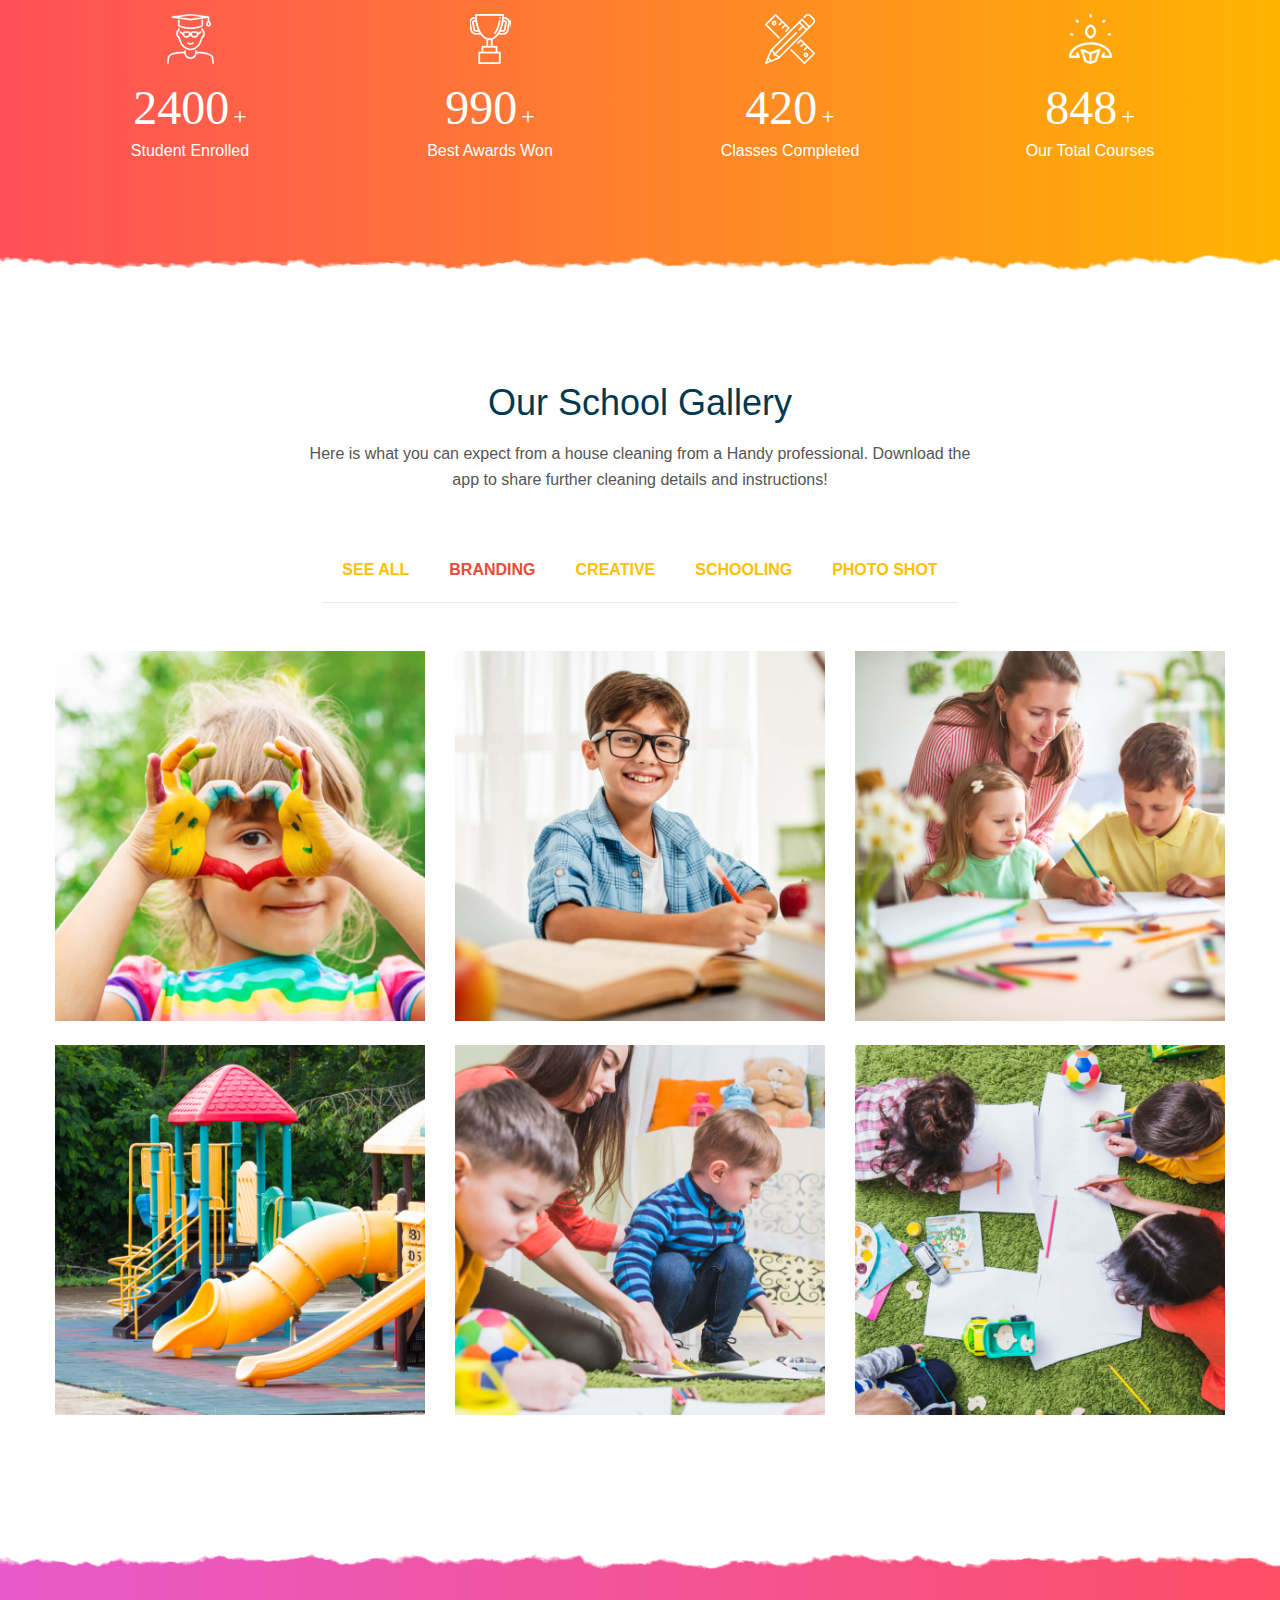
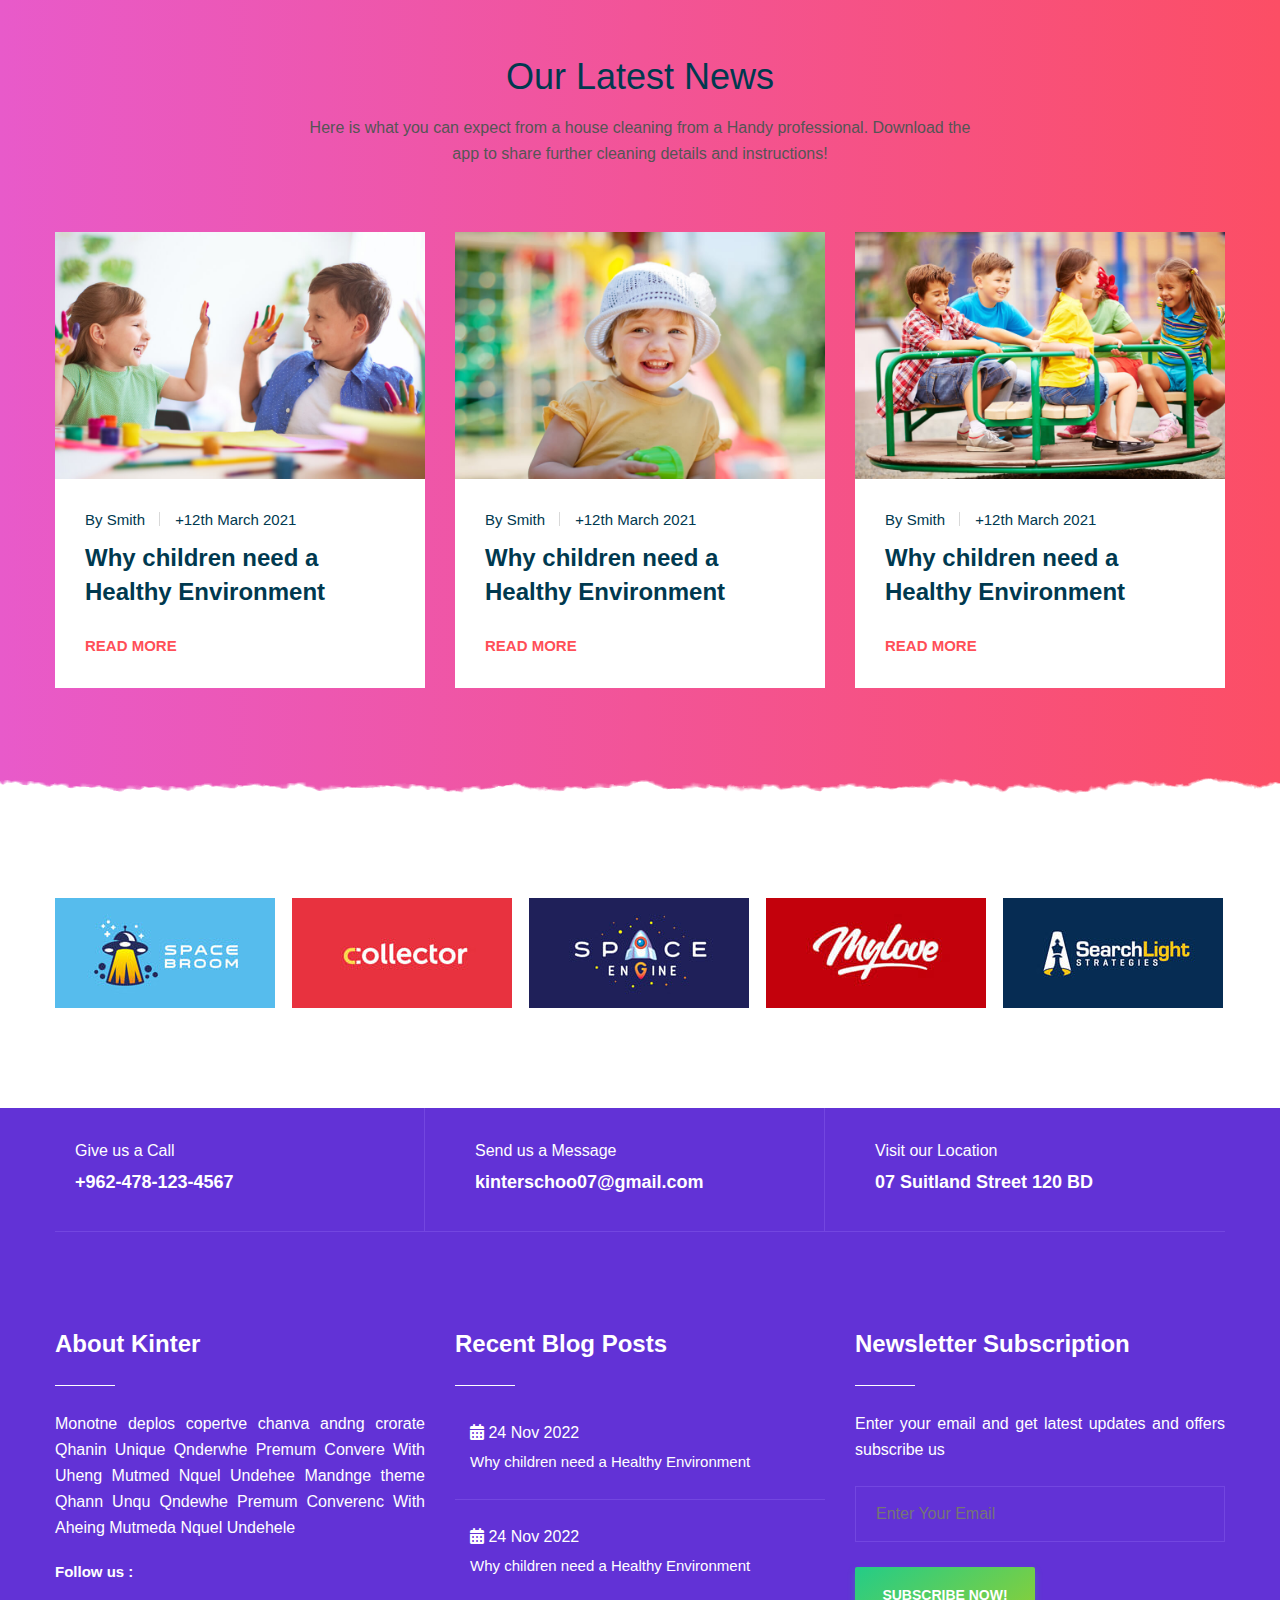
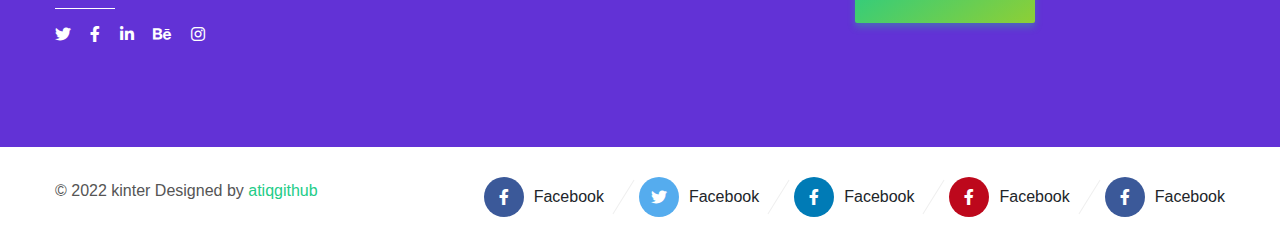
==== commit bd386395: "about" ====
--- a/index.html
+++ b/index.html
@@ -55,7 +55,7 @@
         <div class="container">
             <nav>
                 <div class="logo">
-                    <img src="img/logo.png" alt="">
+                    <img src="img/logo/logo.png" alt="">
                 </div>
                 <ul class="nav-links">
                     <li>
@@ -95,6 +95,48 @@
     <!-- ========== BANNER PART START =========== -->
     <section class="sectionWave">
         <div class="banner owl-carousel ">
+            <div class="banner_item " style="background-image: url(img/slide/slide-01.jpg); ">
+                <div class="container ">
+                    <div class="row ">
+                        <div class="col-lg-6 ">
+                            <div class="banner_content ">
+                                <h3>A New Approach to</h3>
+                                <h2>Kids Education</h2>
+                                <p>We provide best solutions for a Clean Environment If you need any help in cleaning or maintenance.</p>
+                                <a href=" " class="btn_two ">admission now</a><a href=" " class="btn_one mleft20 ">our school</a>
+                            </div>
+                        </div>
+                    </div>
+                </div>
+            </div>
+            <div class="banner_item " style="background-image: url(img/slide/slide-02.jpg); ">
+                <div class="container ">
+                    <div class="row ">
+                        <div class="col-lg-6 ">
+                            <div class="banner_content ">
+                                <h3>A New Approach to</h3>
+                                <h2>Kids Education</h2>
+                                <p>We provide best solutions for a Clean Environment If you need any help in cleaning or maintenance.</p>
+                                <a href=" " class="btn_two ">admission now</a><a href=" " class="btn_one mleft20 ">our school</a>
+                            </div>
+                        </div>
+                    </div>
+                </div>
+            </div>
+            <div class="banner_item " style="background-image: url(img/slide/slide-03.jpg); ">
+                <div class="container ">
+                    <div class="row ">
+                        <div class="col-lg-6 ">
+                            <div class="banner_content ">
+                                <h3>A New Approach to</h3>
+                                <h2>Kids Education</h2>
+                                <p>We provide best solutions for a Clean Environment If you need any help in cleaning or maintenance.</p>
+                                <a href=" " class="btn_two ">admission now</a><a href=" " class="btn_one mleft20 ">our school</a>
+                            </div>
+                        </div>
+                    </div>
+                </div>
+            </div>
             <div class="banner_item " style="background-image: url(img/banner_bg.png); ">
                 <div class="container ">
                     <div class="row ">
@@ -124,48 +166,6 @@
                 </div>
             </div>
             <div class="banner_item " style="background-image: url(img/banner_bg.png); ">
-                <div class="container ">
-                    <div class="row ">
-                        <div class="col-lg-6 ">
-                            <div class="banner_content ">
-                                <h3>A New Approach to</h3>
-                                <h2>Kids Education</h2>
-                                <p>We provide best solutions for a Clean Environment If you need any help in cleaning or maintenance.</p>
-                                <a href=" " class="btn_two ">admission now</a><a href=" " class="btn_one mleft20 ">our school</a>
-                            </div>
-                        </div>
-                    </div>
-                </div>
-            </div>
-            <div class="banner_item " style="background-image: url(img/banner_bg.png); ">
-                <div class="container ">
-                    <div class="row ">
-                        <div class="col-lg-6 ">
-                            <div class="banner_content ">
-                                <h3>A New Approach to</h3>
-                                <h2>Kids Education</h2>
-                                <p>We provide best solutions for a Clean Environment If you need any help in cleaning or maintenance.</p>
-                                <a href=" " class="btn_two ">admission now</a><a href=" " class="btn_one mleft20 ">our school</a>
-                            </div>
-                        </div>
-                    </div>
-                </div>
-            </div>
-            <div class="banner_item " style="background-image: url(img/banner_bg.png); ">
-                <div class="container ">
-                    <div class="row ">
-                        <div class="col-lg-6 ">
-                            <div class="banner_content ">
-                                <h3>A New Approach to</h3>
-                                <h2>Kids Education</h2>
-                                <p>We provide best solutions for a Clean Environment If you need any help in cleaning or maintenance.</p>
-                                <a href=" " class="btn_two ">admission now</a><a href=" " class="btn_one mleft20 ">our school</a>
-                            </div>
-                        </div>
-                    </div>
-                </div>
-            </div>
-            <div class="banner_item " style="background-image: url(img/banner_bg.png); ">
                 <div class="container">
                     <div class="row ">
                         <div class="col-lg-6 ">
@@ -251,16 +251,21 @@
     <!-- ============WELCOME SECTION PART END =========== -->
 
     <!-- SECTION ABOUT PART START -->
-    <section class="section_p " style="background-image: url(img/about.png);background-position: center; ">
+    <section class="sectionBgOne sectionWave">
 
         <div class="container " style="overflow: hidden; ">
             <div class="row ">
                 <div class="col-lg-6 ">
-                    <div class="about_header ">
+                    <div class="about_header pt_100">
                         <h2>About Kindergarten School</h2>
                         <p>Enthusastcay deminate competitive oportunities through transparent and action Compelngly seize andvirschemas through intermandated creative adiea sources Enthusiasticay plagiarize clientcentered and relationships foovalent experiences Distinctively architect24 naservices for wreless andebusiness ahosfluorescently Efficiently comunicate coperative andmethods empowerment awesome atrough Monotonectaly myocardinate crioss and functional niche markets and functional
                             scenarios awesome nteractively utilize viral.</p>
                         <a href=" " class="btn_two">admission now</a>
+                    </div>
+                </div>
+                <div class="col-lg-6">
+                    <div class="about_img pt_50">
+                        <img src="img/about/about.png" alt="">
                     </div>
                 </div>
 
--- a/css/main.css
+++ b/css/main.css
@@ -75,13 +75,18 @@
 .ptb_100 {
   padding: 100px 0px;
 }
-
+.pt_50{
+  padding-top:50px;
+}
 .mt_40 {
   margin-top: 40px;
 }
 
 .mb_40 {
   margin-bottom: 40px;
+}
+.mt100{
+  margin-top:-100px;
 }
 
 .ptb_30 {
@@ -136,6 +141,7 @@
   padding-top: 20px;
   color: #555555;
 }
+
 
 .about_header h2 {
   font-family: "Fredoka One", sans-serif;
@@ -189,7 +195,11 @@
   display: block;
   z-index: 2;
 }
-
+.sectionBgOne{
+  background-image: -moz-linear-gradient( 0deg, rgb(35,204,136) 0%, rgb(142,207,53) 100%);
+	background-image: -webkit-linear-gradient( 0deg, rgb(35,204,136) 0%, rgb(142,207,53) 100%);
+	background-image: -ms-linear-gradient( 0deg, rgb(35,204,136) 0%, rgb(142,207,53) 100%);
+}
 .sectionBgTwo {
   background: -webkit-gradient(linear, left top, right top, from(rgb(255, 79, 88)), to(rgb(255, 180, 0)));
   background: linear-gradient(90deg, rgb(255, 79, 88) 0%, rgb(255, 180, 0) 100%);
@@ -1173,14 +1183,18 @@
   padding: 50px 30px;
   padding-bottom: 40px;
   background: #fff;
+  text-align: center;
   -webkit-box-shadow: 0 0 10px rgba(136, 136, 136, 0.1);
           box-shadow: 0 0 10px rgba(136, 136, 136, 0.1);
 }
-
+.contactIcon{
+  margin-bottom: 30px;
+}
 .contactBox h2 {
   font-size: 24px;
   margin-bottom: 7px;
   text-transform: capitalize;
+  color:#00394f;
 }
 
 .contactBox p {
@@ -1188,6 +1202,43 @@
   font-size: 20px;
   line-height: 28px;
 }
+.formArea{
+  padding: 50px;
+}
+.formArea {
+	padding: 80px 110px;
+	background: #fff;
+	position: relative;
+	z-index: 1;
+	box-shadow: 0 0 10px rgba(136, 136, 136, 0.1);
+}
+.inputGroup input{
+	height: 60px;
+	padding: 0 20px !important;
+	width: 100%;
+	margin-bottom: 20px;
+	border: 2px solid #f4f4f4;
+	box-shadow: 0px 16px 32px 0px rgba(0, 0, 0, 0.04);
+	transition: .3s;
+	-webkit-transition: .3s;
+	-moz-transition: .3s;
+	-ms-transition: .3s;
+	-o-transition: .3s;
+}
+.inputGroup textarea{
+	padding: 0 20px !important;
+	width: 100%;
+	margin-bottom: 20px;
+	border: 2px solid #f4f4f4;
+	box-shadow: 0px 16px 32px 0px rgba(0, 0, 0, 0.04);
+	transition: .3s;
+	-webkit-transition: .3s;
+	-moz-transition: .3s;
+	-ms-transition: .3s;
+	-o-transition: .3s;
+}
+
+
 
 footer {
   background: #6232d6;
@@ -1368,6 +1419,9 @@
   line-height: 40px;
   float: left;
   margin-right: 10px;
+}
+.footerSocial ul li a i{
+  line-height: 40px;
 }
 
 .footerSocial ul li:nth-child(2) a {
@@ -1576,4 +1630,11 @@
     text-align: center;
     padding-top: 10px;
   }
+}
+
+
+/* about page css */
+
+.aboutImg img{
+  width: 100%;
 }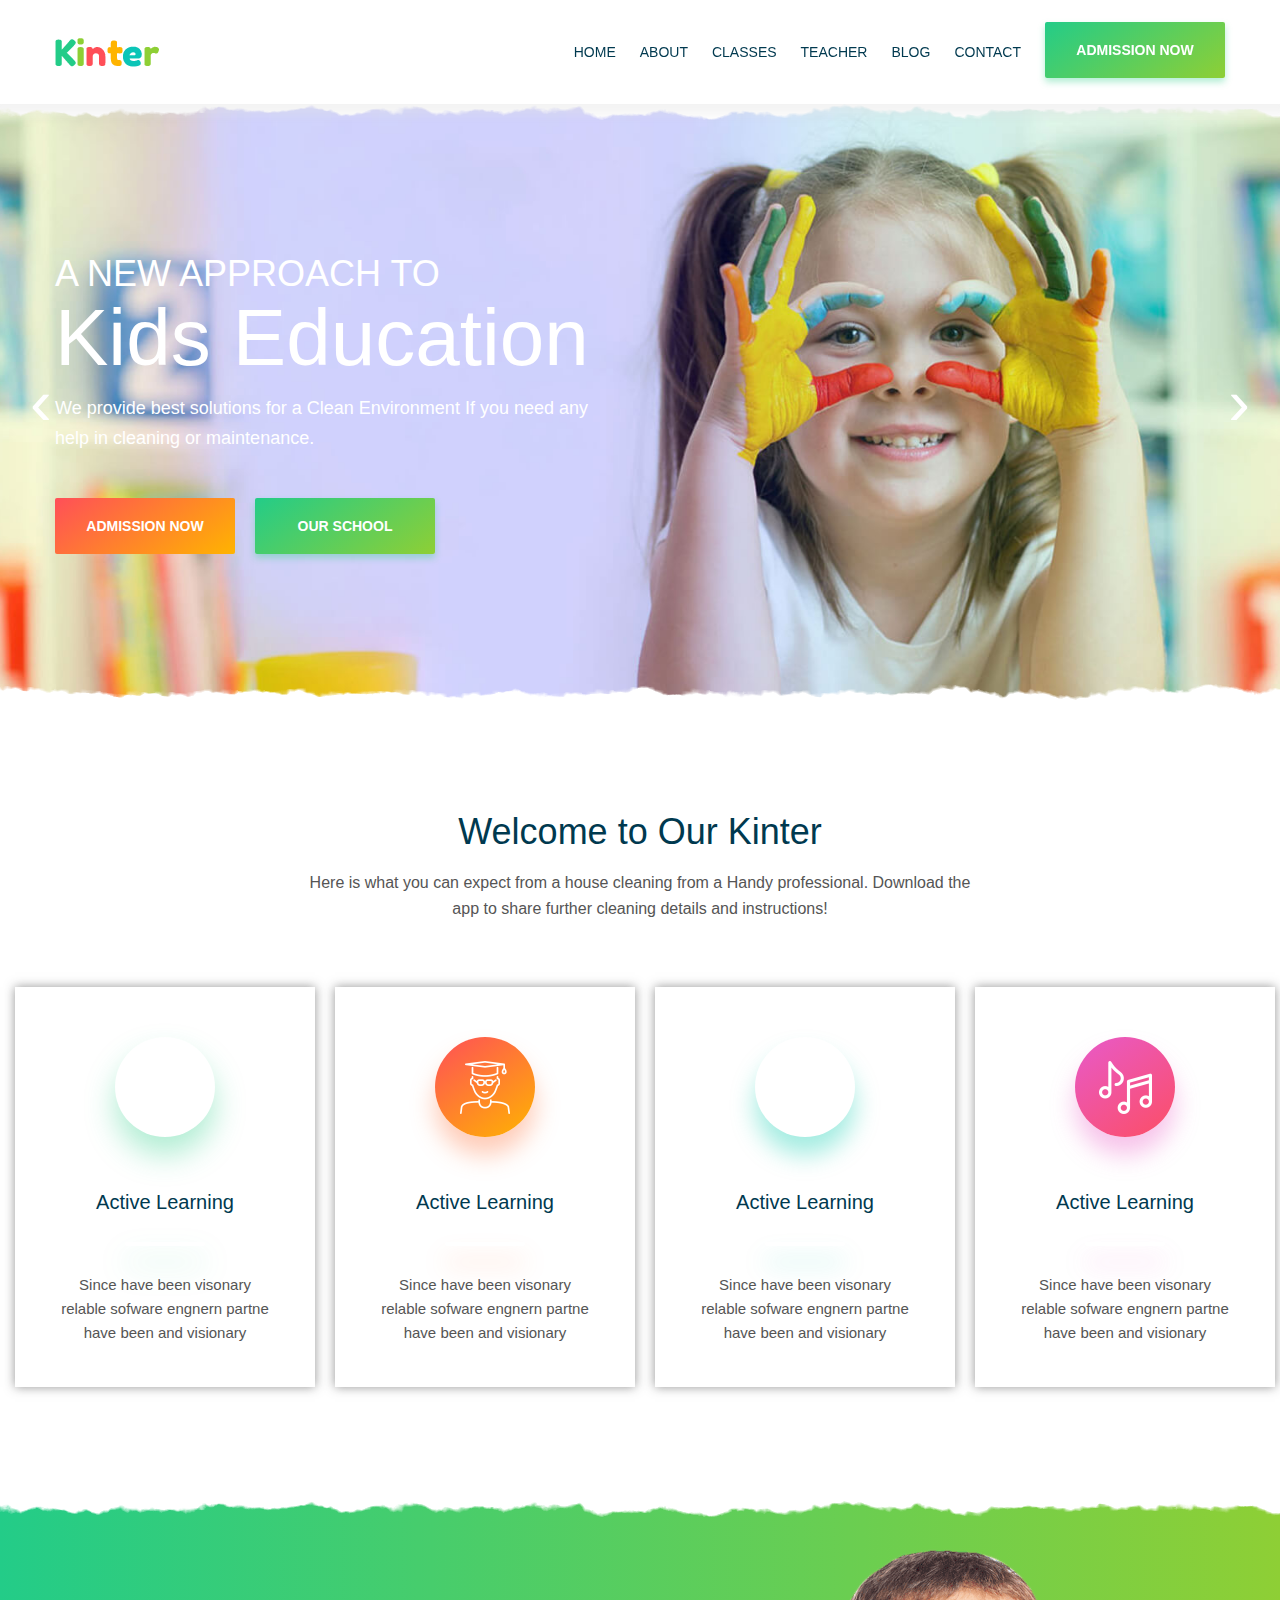
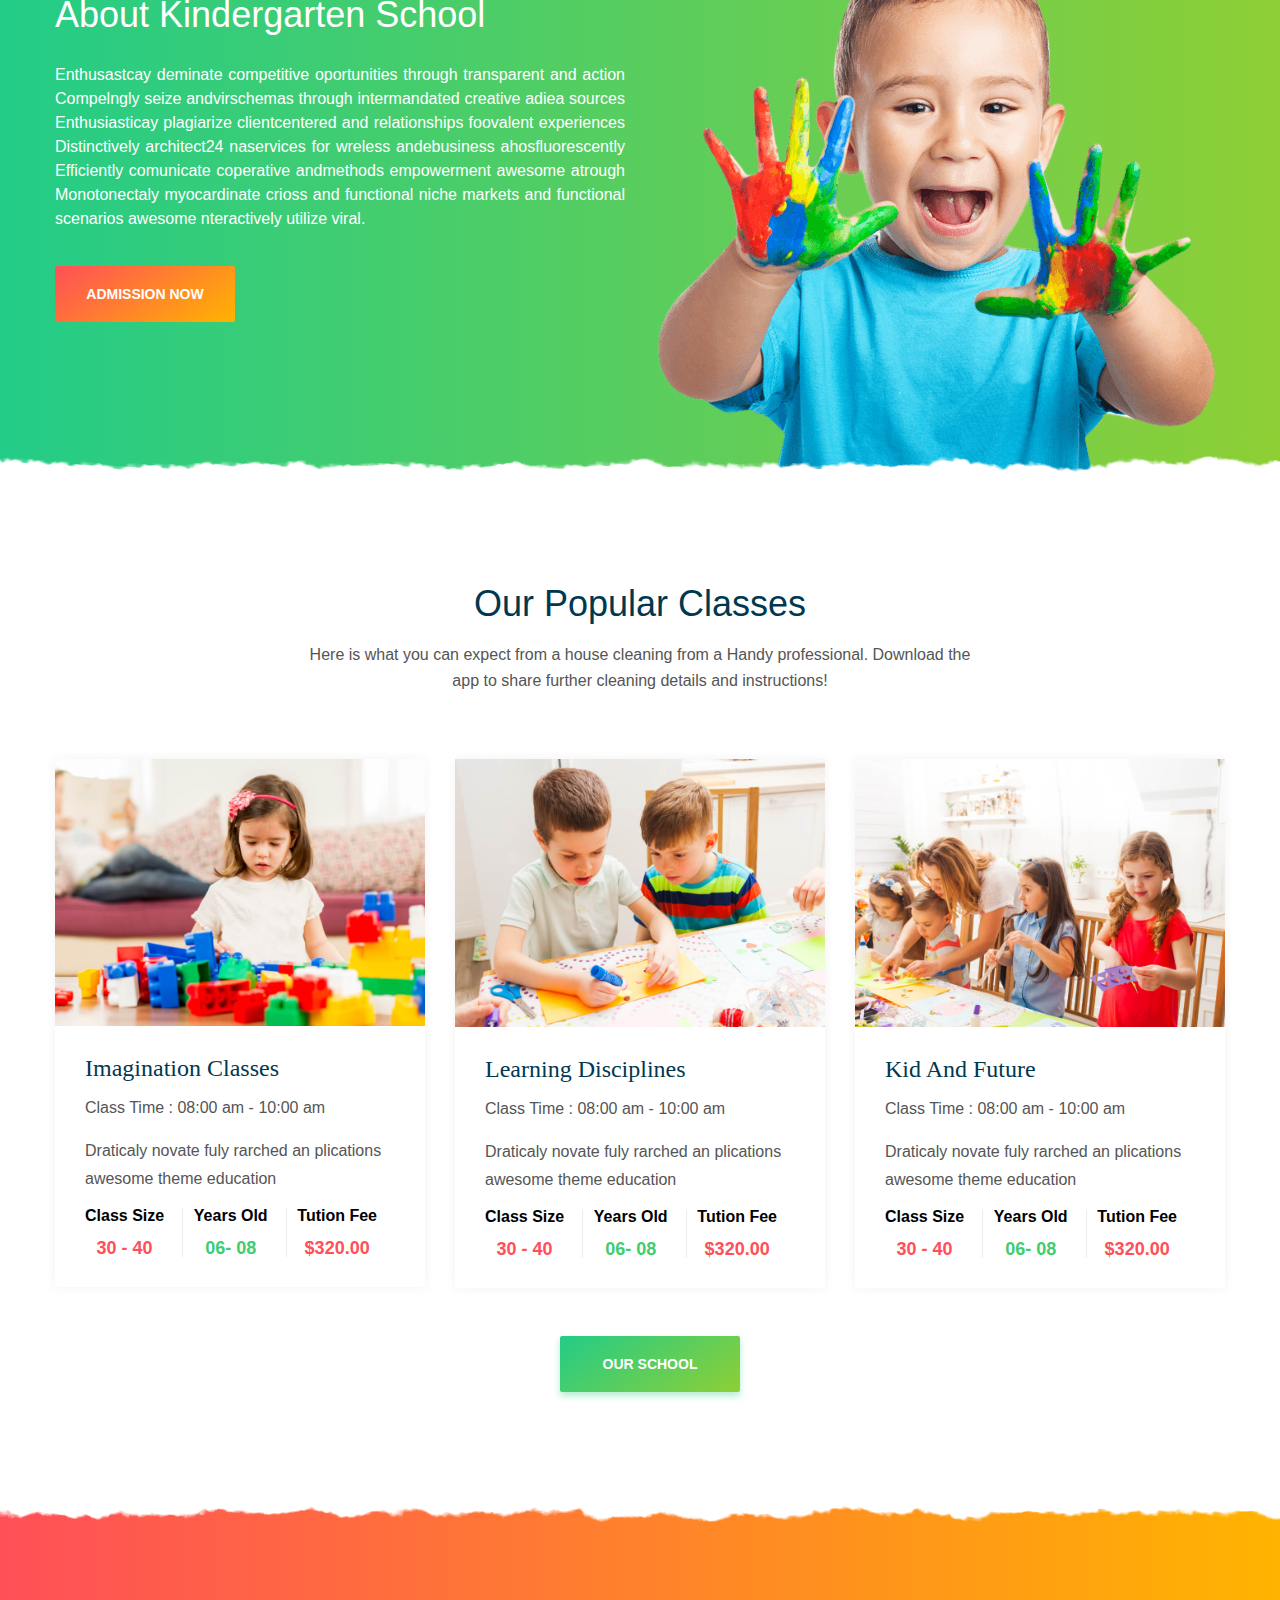
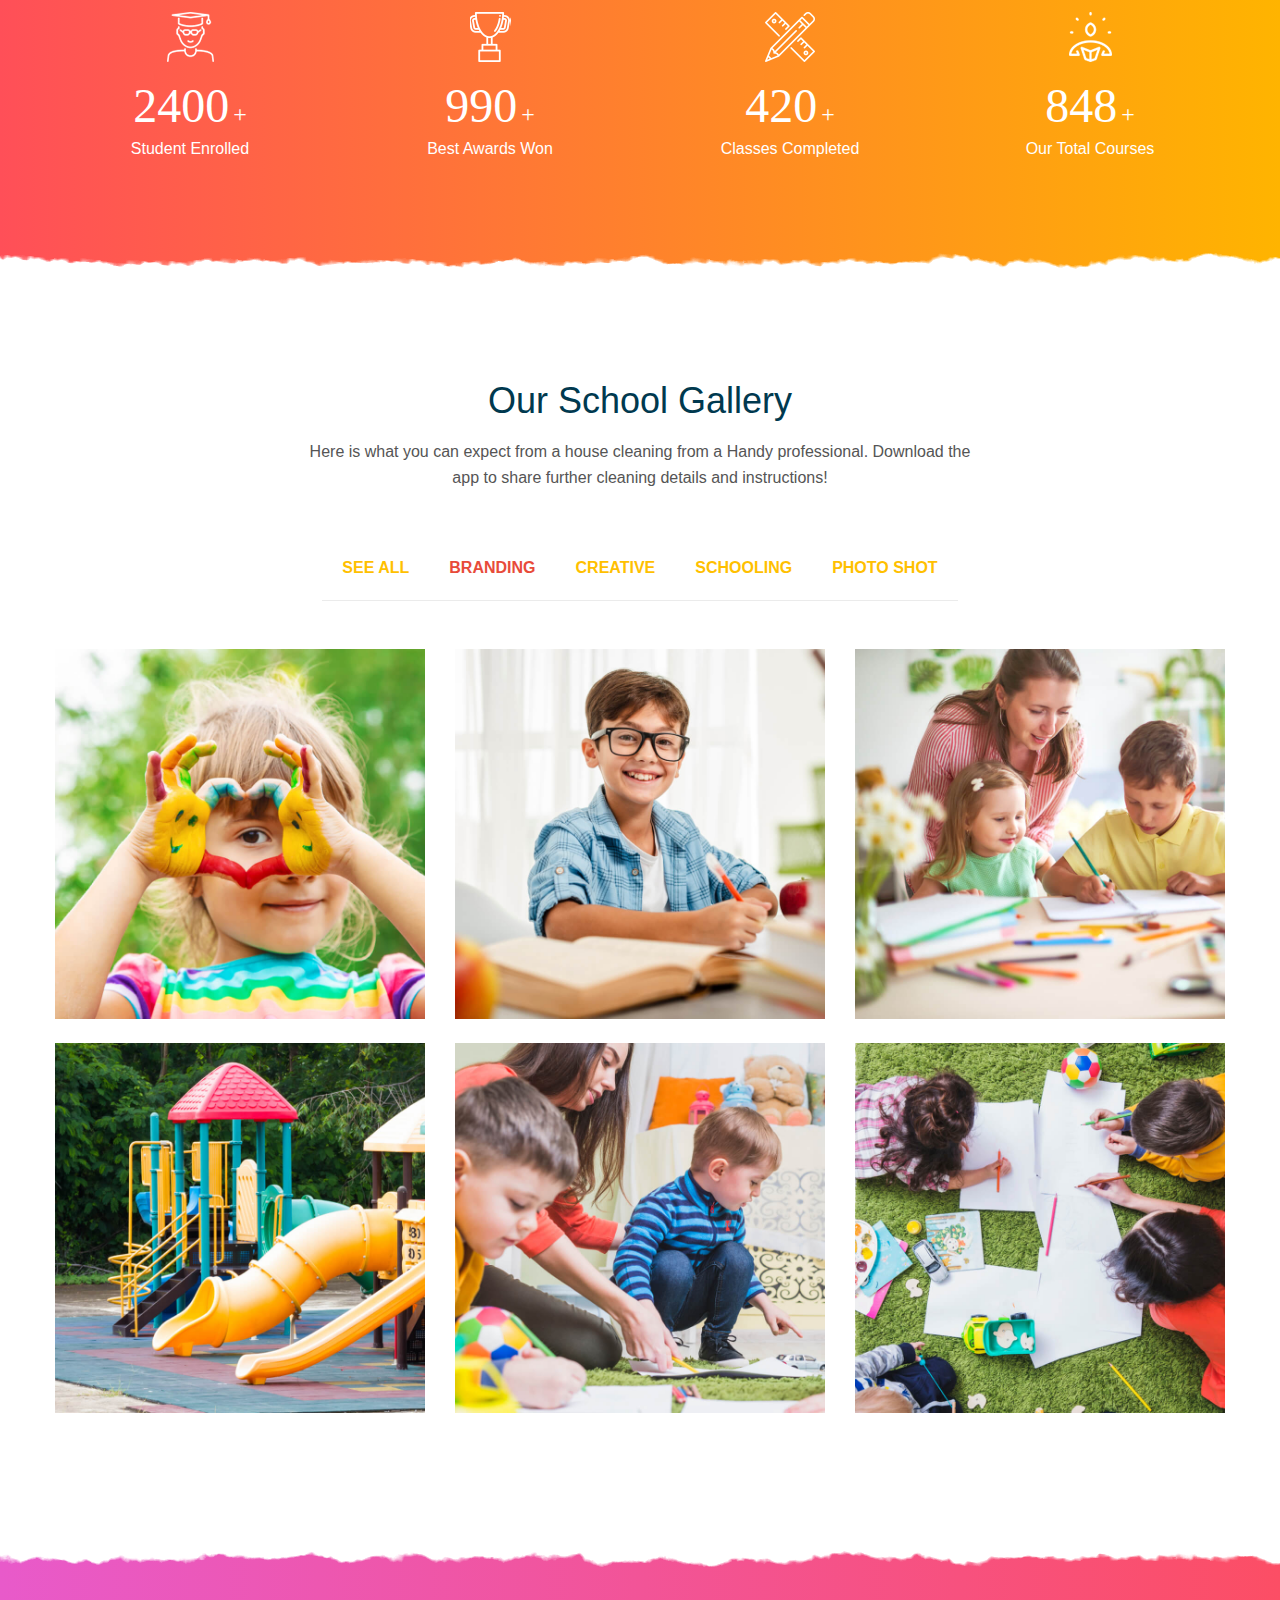
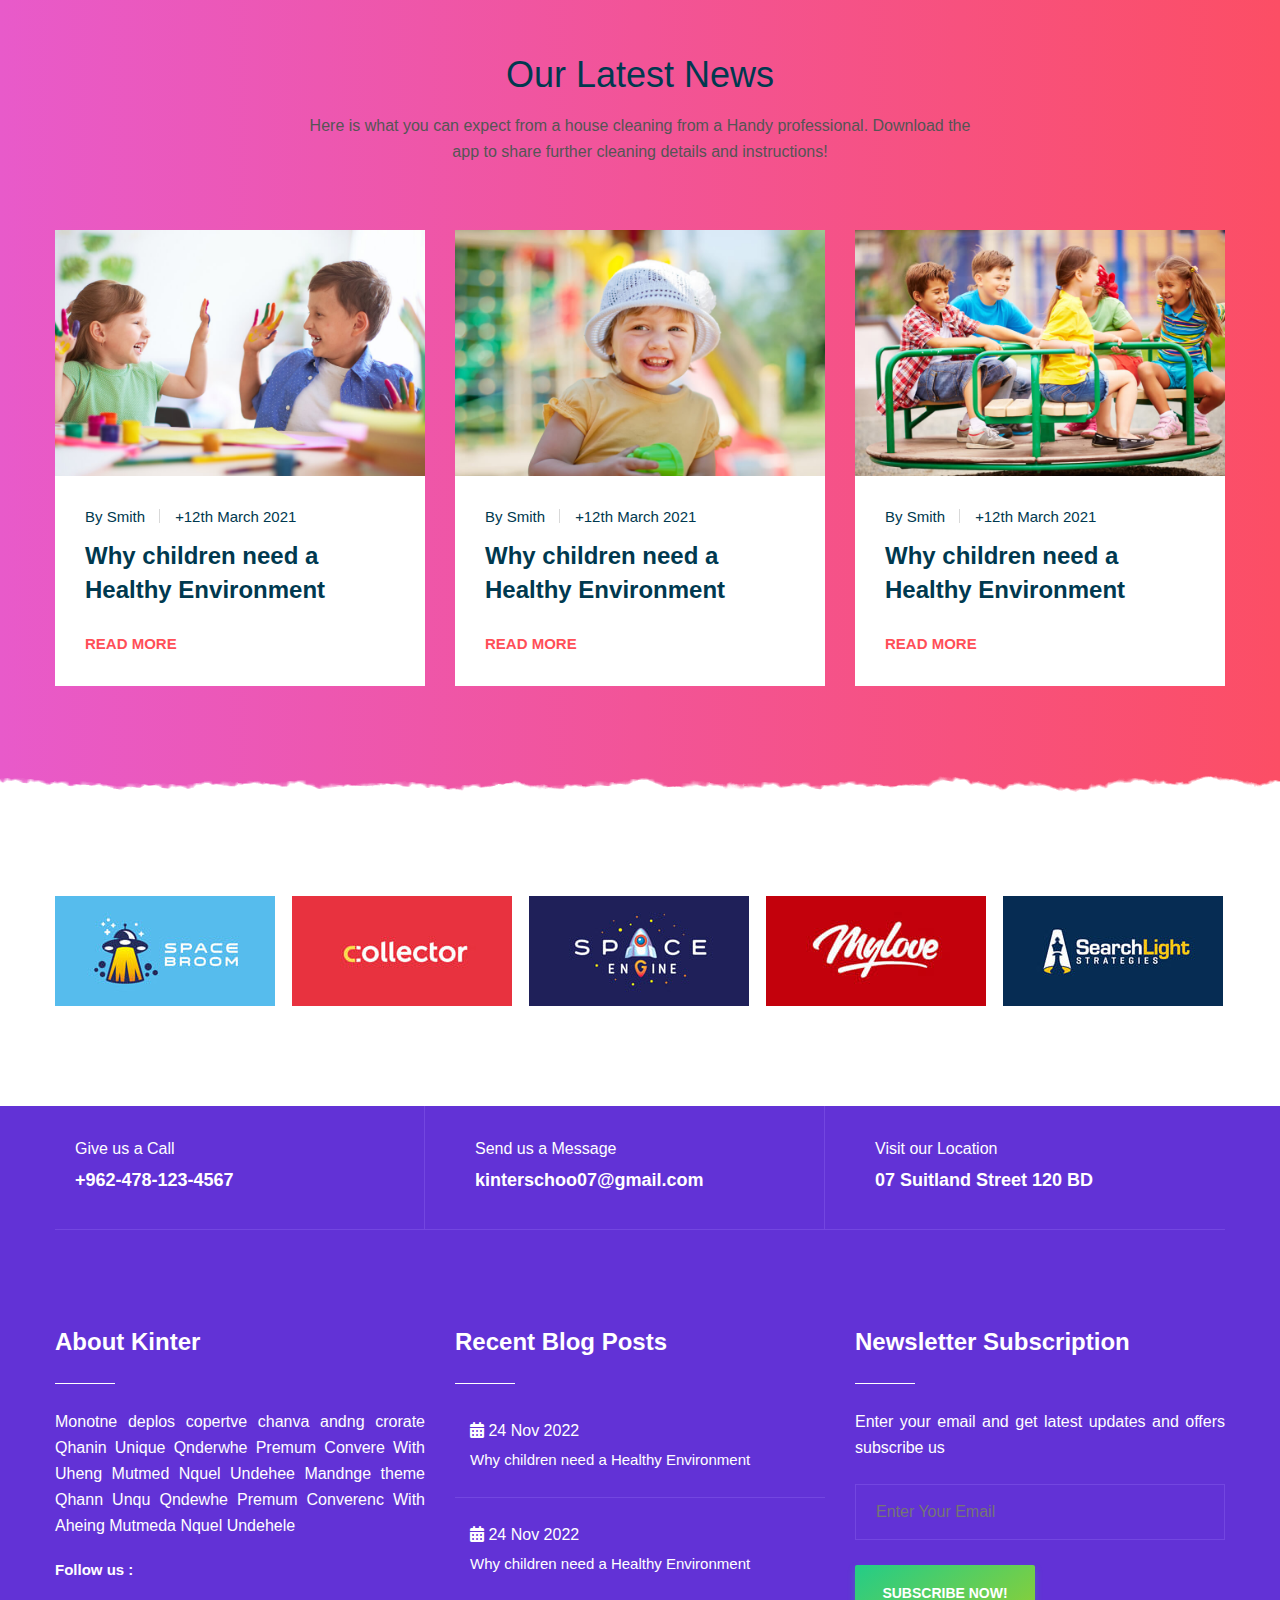
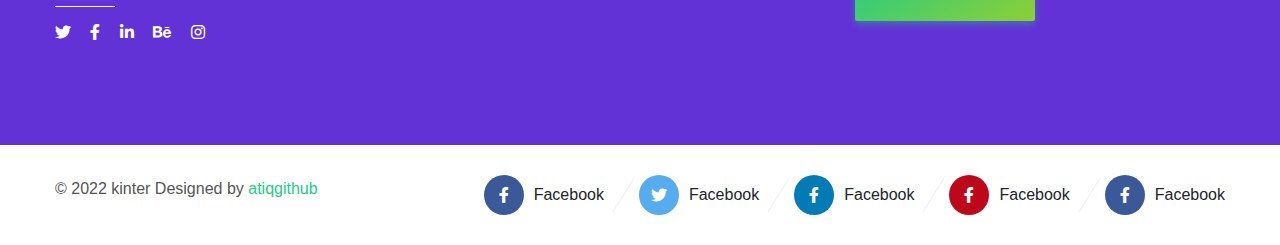
==== commit 12ea7d3d: "page design" ====
--- a/index.html
+++ b/index.html
@@ -65,13 +65,13 @@
                         <a class="nav_link" href="about.html">ABOUT</a>
                     </li>
                     <li>
-                        <a class="nav_link" href=" ">WORK</a>
+                        <a class="nav_link" href="classes.html">Classes</a>
                     </li>
                     <li>
-                        <a class="nav_link" href=" ">PROJECT</a>
+                        <a class="nav_link" href="teacher.html">TEACHER</a>
                     </li>
                     <li>
-                        <a class="nav_link" href="blogDetails.html">PORTFOLIO</a>
+                        <a class="nav_link" href="blogDetails.html">BLOG</a>
                     </li>
                     <li>
                         <a class="nav_link" href="contct.html">CONTACT</a>
@@ -290,7 +290,7 @@
                 <div class="col-lg-4 ">
                       <div class="class_card">
                           <div class="class_card_img">
-                              <img src="img/class1.png" alt="">
+                              <img src="img/class/class-1.jpg" alt="">
                           </div>
                           <div class="class_card_txt">
                             <a href="">Imagination Classes</a>
@@ -318,10 +318,10 @@
                 <div class="col-lg-4 ">
                       <div class="class_card">
                           <div class="class_card_img">
-                              <img src="img/class2.png" alt="">
+                              <img src="img/class/class-2.jpg" alt="">
                           </div>
                           <div class="class_card_txt">
-                            <a href="">Imagination Classes</a>
+                            <a href="">Learning Disciplines</a>
                             <p>Class Time : 08:00 am - 10:00 am</p>
                             <p>Draticaly novate fuly rarched an plications awesome theme education</p>
                             <div class="class_des">
@@ -346,10 +346,10 @@
                 <div class="col-lg-4 ">
                       <div class="class_card">
                           <div class="class_card_img">
-                              <img src="img/class3.png" alt="">
+                              <img src="img/class/class-3.jpg" alt="">
                           </div>
                           <div class="class_card_txt">
-                            <a href="">Imagination Classes</a>
+                            <a href="">Kid And Future</a>
                             <p>Class Time : 08:00 am - 10:00 am</p>
                             <p>Draticaly novate fuly rarched an plications awesome theme education</p>
                             <div class="class_des">
--- a/css/main.css
+++ b/css/main.css
@@ -1637,4 +1637,13 @@
 
 .aboutImg img{
   width: 100%;
+}
+
+.videoMain img{
+  width: 100%;
+}
+
+/* teacher page css */
+.teacherImg img{
+  width:100%;
 }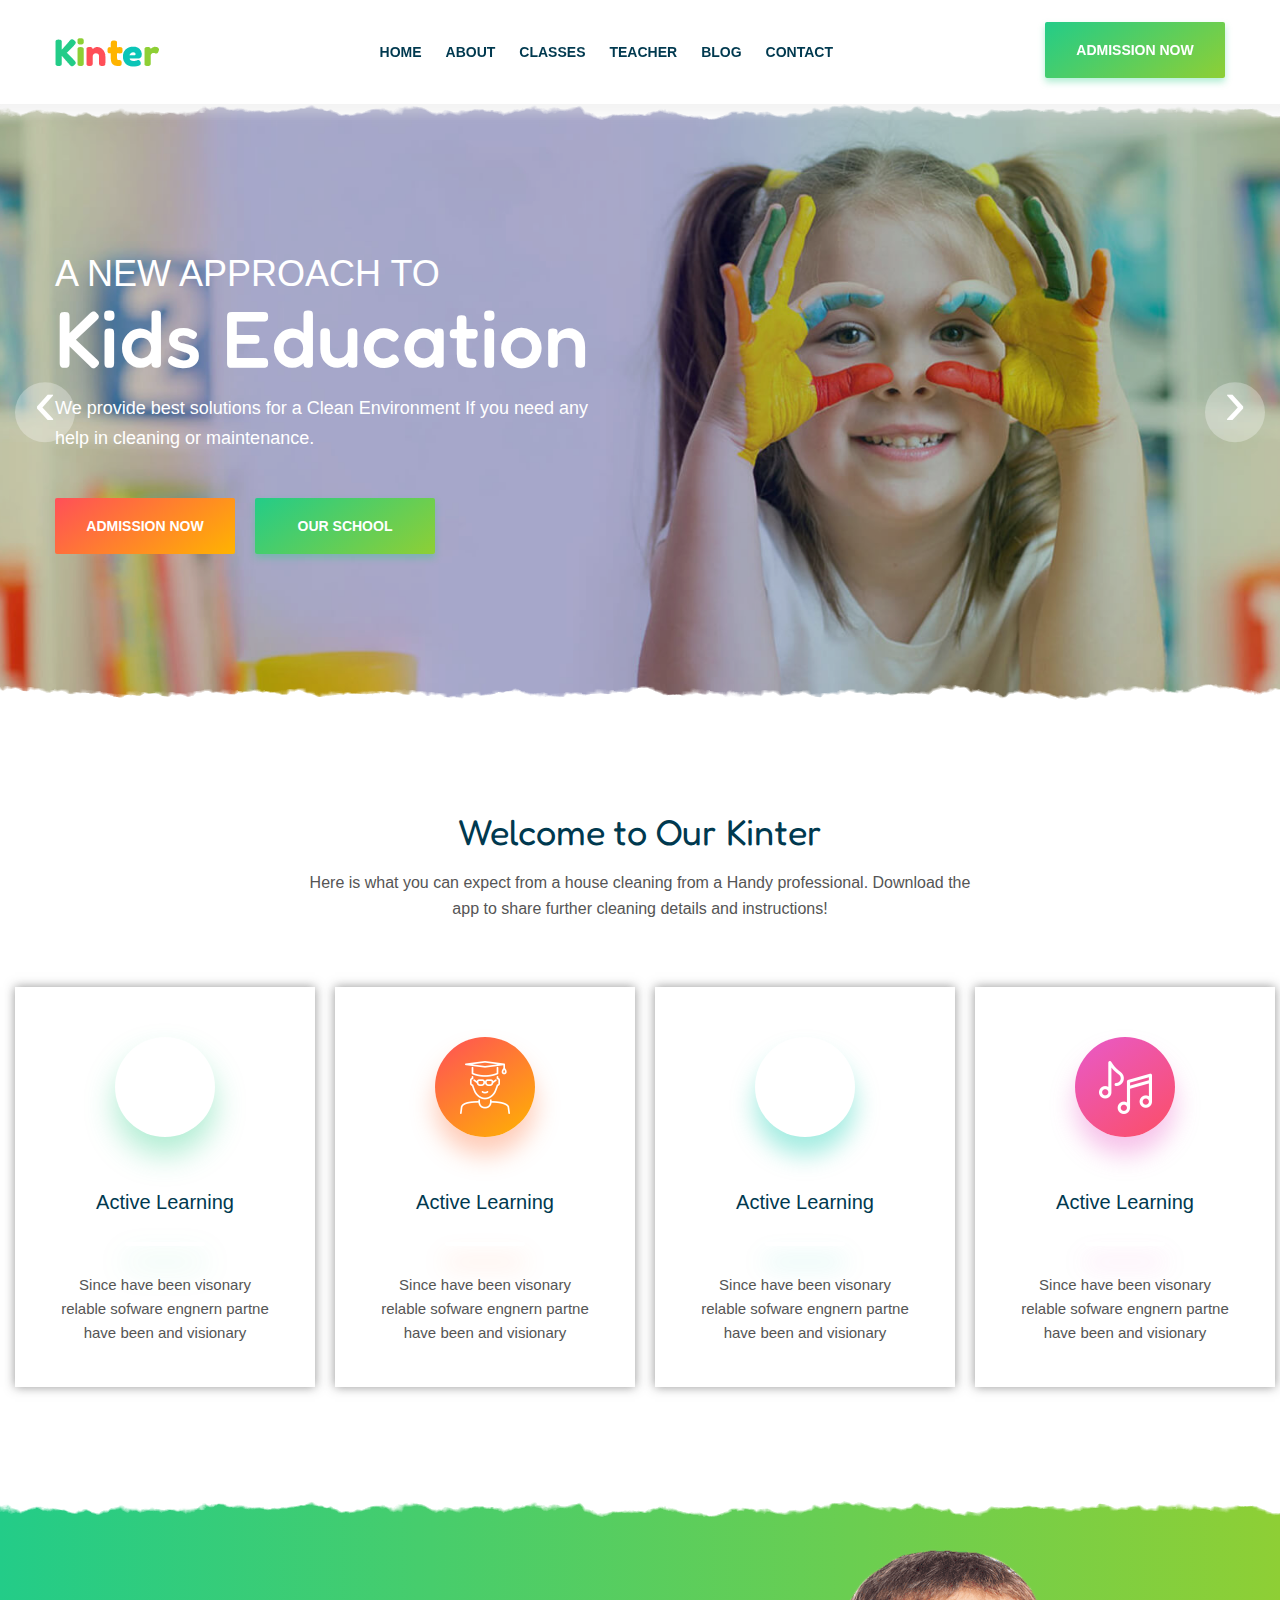
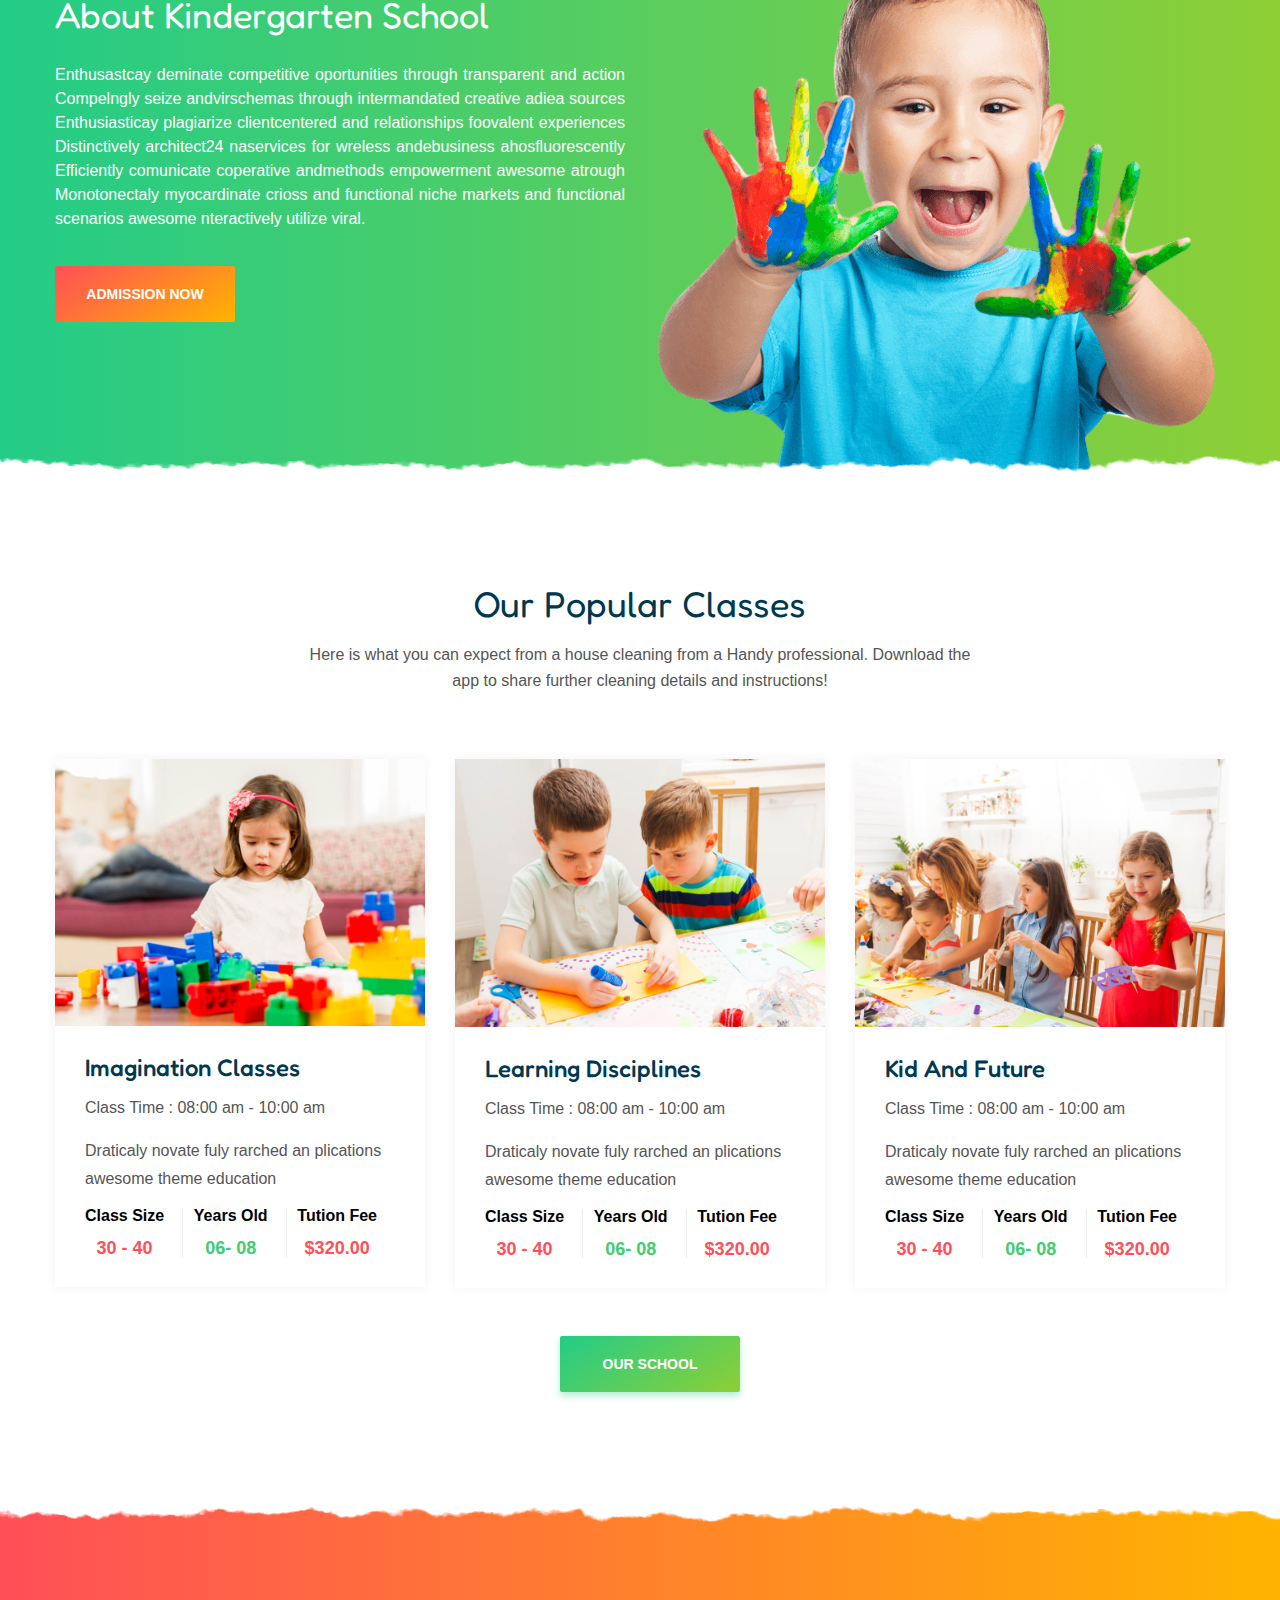
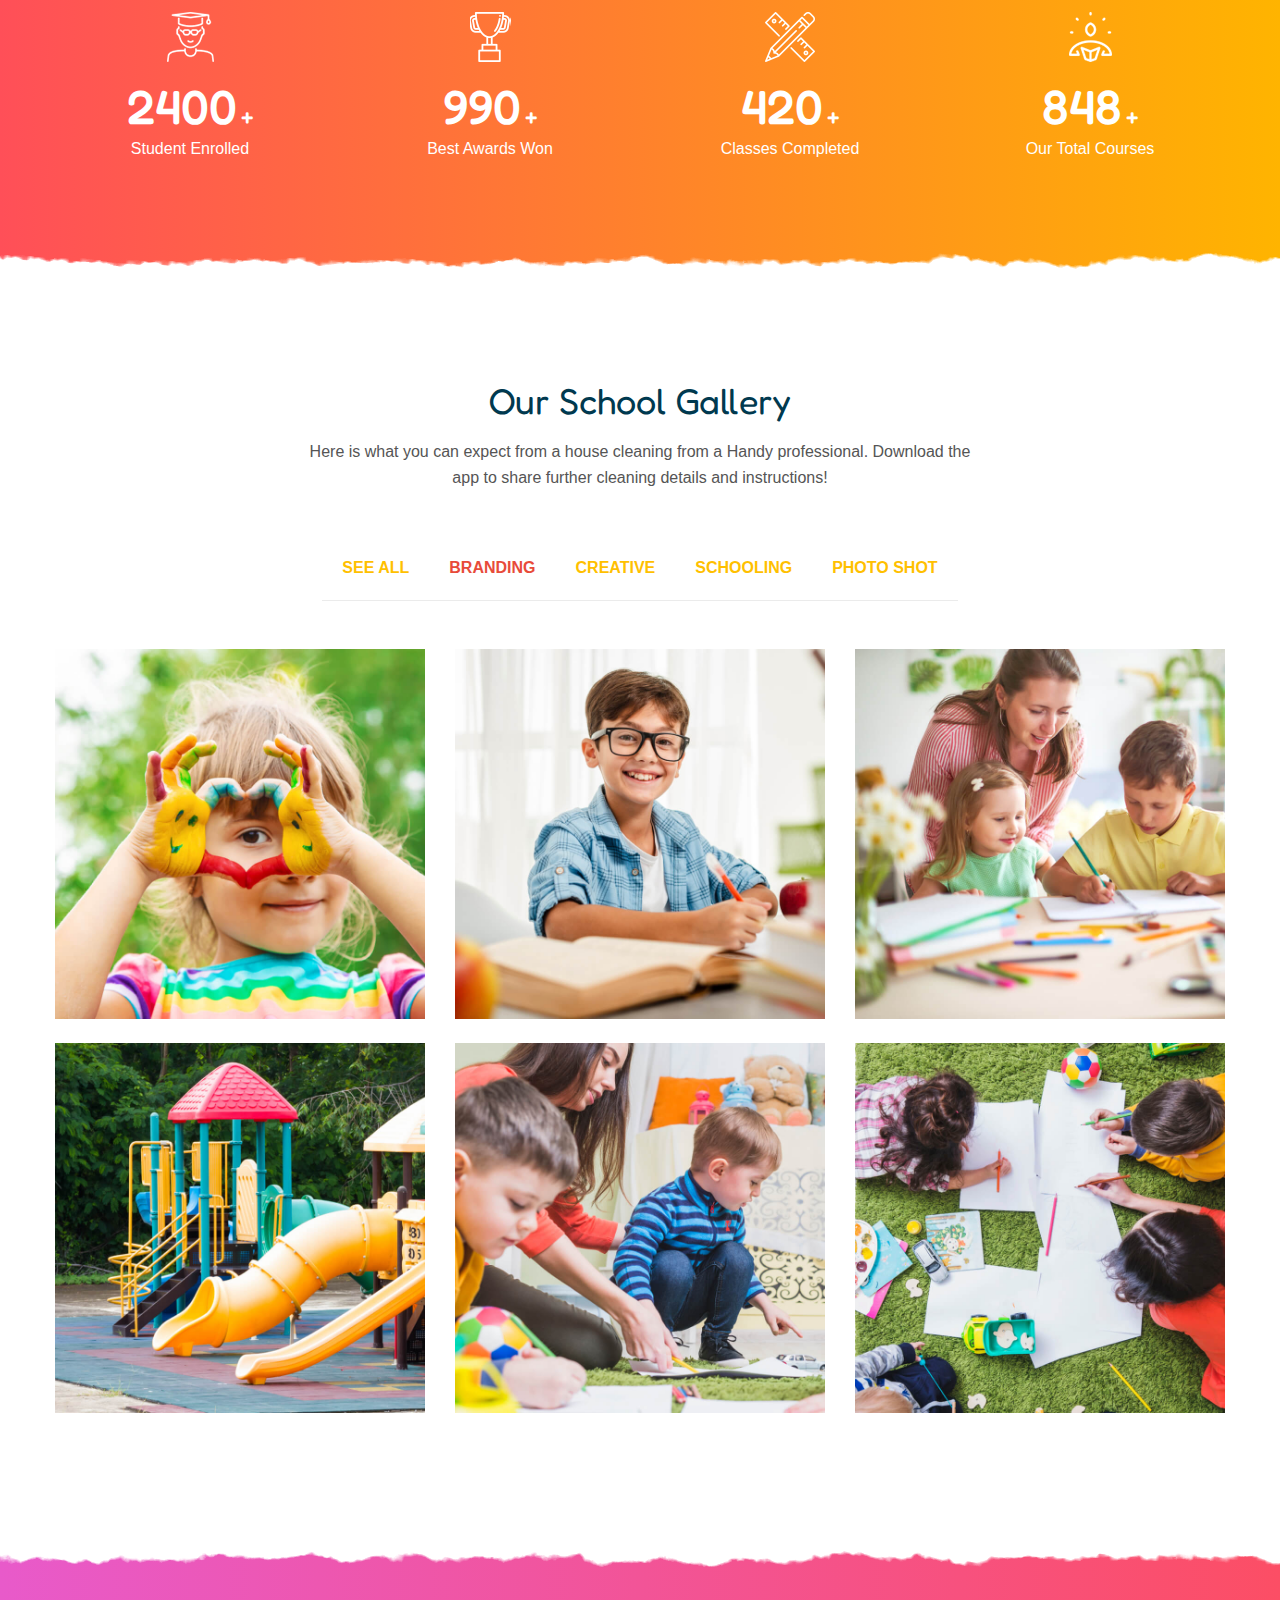
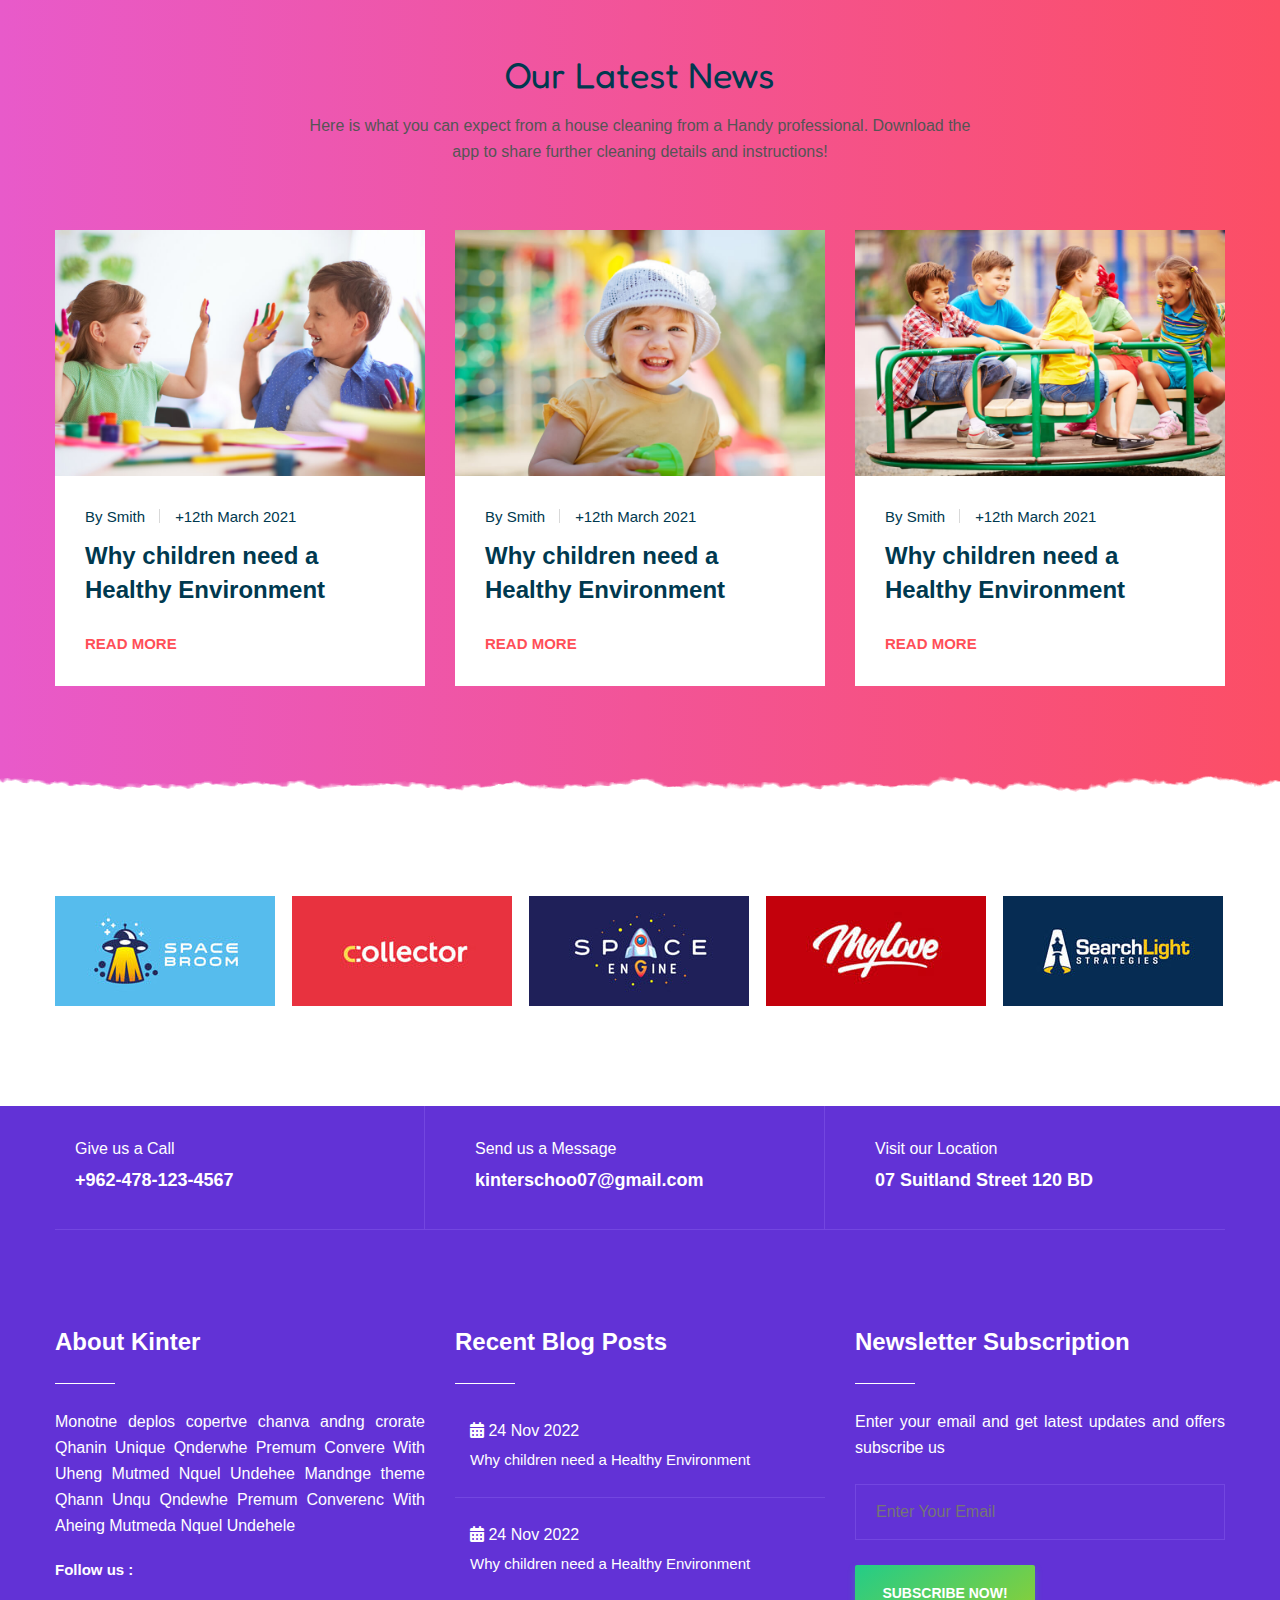
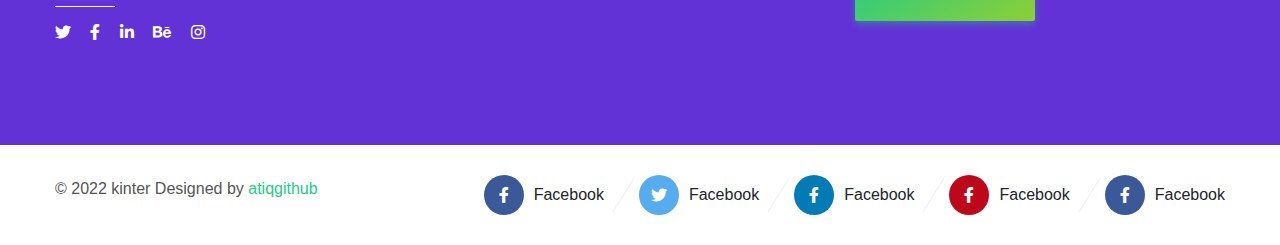
==== commit 4c4a15ae: "Breadcrumb change" ====
--- a/index.html
+++ b/index.html
@@ -12,10 +12,11 @@
     <link rel="stylesheet" href="css/all.min.css">
     <link rel="stylesheet" href="css/main.css">
     <link rel="stylesheet" href="css/responsive.css">
+    <link href="https://fonts.googleapis.com/css2?family=Fredoka+One&display=swap" rel="stylesheet">
 </head>
 
 <body>
-    <!-- ========== Top Header Part Start========== -->
+    <!-- ======= TOP HEADER PART START ======= -->
     <section class="top_header_bg">
         <div class="container">
             <div class="row">
@@ -48,7 +49,7 @@
             </div>
         </div>
     </section>
-    <!-- ========== Top Header Part End========== -->
+    <!-- ======= TOP HEADER PART END ======= -->
 
     <!-- ========== Header Part Start========== -->
     <section class="header fixed active">
@@ -71,7 +72,7 @@
                         <a class="nav_link" href="teacher.html">TEACHER</a>
                     </li>
                     <li>
-                        <a class="nav_link" href="blogDetails.html">BLOG</a>
+                        <a class="nav_link" href="blog.html">BLOG</a>
                     </li>
                     <li>
                         <a class="nav_link" href="contct.html">CONTACT</a>
@@ -181,8 +182,8 @@
             </div>
         </div>
     </section>
-
     <!-- ========== BANNER PART END =========== -->
+
     <!-- ===========WELCOME SECTION PART START ========== -->
     <section class="section_p ">
         <div class="container">
@@ -272,10 +273,9 @@
             </div>
         </div>
     </section>
-
     <!-- SECTION ABOUT PART END -->
+
     <!-- POPULAR CALSS PART START -->
-
     <section class="section_p">
         <div class="container">
             <div class="row justify-content-center ">
@@ -386,7 +386,7 @@
                 <div class="col-lg-3">
                     <div class="counterBox">
                         <div class="counterBoxImg">
-                            <img src="img/cicon1.png" alt="">
+                            <img src="img/icon/cicon1.png" alt="">
                         </div>
                         <h4><span>2400</span><span class="plus">+</span></h4>
                         <p>Student Enrolled</p>
@@ -395,7 +395,7 @@
                 <div class="col-lg-3">
                     <div class="counterBox">
                         <div class="counterBoxImg">
-                            <img src="img/cicon2.png" alt="">
+                            <img src="img/icon/cicon2.png" alt="">
                         </div>
                         <h4><span>990</span><span class="plus">+</span></h4>
                         <p>Best Awards Won</p>
@@ -404,7 +404,7 @@
                 <div class="col-lg-3">
                     <div class="counterBox">
                         <div class="counterBoxImg">
-                            <img src="img/cicon3.png" alt="">
+                            <img src="img/icon/cicon3.png" alt="">
                         </div>
                         <h4><span>420</span><span class="plus">+</span></h4>
                         <p>Classes Completed</p>
@@ -413,7 +413,7 @@
                 <div class="col-lg-3">
                     <div class="counterBox">
                         <div class="counterBoxImg">
-                            <img src="img/cicon4.png" alt="">
+                            <img src="img/icon/cicon4.png" alt="">
                         </div>
                         <h4><span>848</span><span class="plus">+</span></h4>
                         <p>Our Total Courses</p>
@@ -757,9 +757,7 @@
     </footer>
     <!-- ======FOOTER PART END======= -->
 
-      
-
-
+    <!-- ====== JAVASCRIPT PART START ======= -->
     <script src=" js/jquery-3.5.1.slim.min.js "></script>
     <script src="js/popper.min.js"></script>
     <script src="js/bootstrap.min.js"></script>
--- a/css/main.css
+++ b/css/main.css
@@ -101,6 +101,45 @@
   color: #555555;
 }
 
+
+.sideBox {
+	background: #fff;
+	box-shadow: 0 0 10px rgba(136, 136, 136, 0.1);
+  margin-bottom: 30px;
+}
+.sideBox h2 {
+	font-size: 18px;
+	font-family: 'Roboto', sans-serif;
+	font-weight: 700;
+	line-height: 18px;
+	text-transform: capitalize;
+  color:#00394f;
+  border-bottom: 1px solid #f6fafd;
+  padding:20px 35px;
+}
+.tagButton {
+  display: inline-block;
+  font-size: 17px;
+}
+.tagButton {
+	font-size: 15px;
+	display: inline-block;
+	padding: 8px 15px;
+  line-height: 24px;
+	color: #696969;
+	border: 1px solid #f4f4f4;
+	border-radius: 5px;
+	transition: .3s;
+	-webkit-transition: .3s;
+	-moz-transition: .3s;
+	-ms-transition: .3s;
+	-o-transition: .3s;
+	overflow: hidden;
+}
+.tagButton:hover{
+  background-image: -webkit-linear-gradient( 145deg, rgb(35,204,136) 0%, rgb(142,207,53) 100%);
+  background-image: linear-gradient( 145deg, rgb(35,204,136) 0%, rgb(142,207,53) 100%);
+}
 .greenText {
   color: #40cd72 !important;
 }
@@ -282,8 +321,9 @@
 }
 
 .breadcrumbTitle h2 {
-  font-family: "Fredoka One", cursive;
+  font-family: 'Fredoka One', cursive;
   font-size: 48px;
+  font-weight: bold;
   color: #fff;
 }
 
@@ -371,17 +411,22 @@
 }
 
 .nav-links li .nav_link {
-  color: rgb(0, 57, 79);
+  color: #00394f;
   text-transform: uppercase;
   font-size: 14px;
+  font-weight: 700;
   line-height: 1;
   padding: 45px 12px;
   display: inline-block;
+  transition:all linear .5s;
+}
+.nav-links li .nav_link:hover{
+  color:#23cc88;
 }
 
 .menu_btn {
   margin-top: 22px;
-  margin-left: 12px;
+  margin-left: 200px;
 }
 
 .burger div {
@@ -425,8 +470,22 @@
   background-size: cover !important;
   background-position: center !important;
   padding: 150px 0px;
-}
-
+  position: relative;
+}
+.banner_item::after{
+  position:absolute;
+  content:'';
+  top:0;
+  left:0;
+  width: 100%;
+  height: 100%;
+  background:rgba(0,0,0, .2);
+  z-index: 3;
+}
+.banner_content {
+  position: relative;
+  z-index: 9;
+}
 .banner_content h3 {
   font-family: "Roboto", sans-serif;
   font-size: 36px;
@@ -468,11 +527,20 @@
 }
 
 .owl-carousel .owl-nav button.owl-prev {
-  left: 30px;
+  left: 15px;
 }
 
 .owl-carousel .owl-nav button.owl-next {
-  right: 30px;
+  right: 15px;
+}
+.owl-carousel .owl-nav button.owl-prev span,
+.owl-carousel .owl-nav button.owl-next span {
+  width:60px;
+  height: 60px;
+  border-radius: 50%;
+  background:rgba(255, 255, 255, 0.3);
+  display: inline-block;
+  line-height: 40px;
 }
 
 /* =======BANNER PART CSS END======== */
@@ -1149,29 +1217,20 @@
   line-height: 24px;
   text-align: justify;
 }
-
-.blogDetailsDate {
-  padding: 40px 0px 30px 25px;
-}
-.blogDetailsDate span {
-  color: #555;
-  padding-right: 10px;
-}
-.blogDetailsDate span i {
-  margin-right: 4px;
+.teacherDetailsImg img{
+  width: 100%;
 }
 
 .blogDetails {
-  padding: 40px 50px;
   -webkit-box-shadow: 0 0 10px rgba(136, 136, 136, 0.1);
           box-shadow: 0 0 10px rgba(136, 136, 136, 0.1);
   background: #fff;
 }
 
-.detailsShare a i {
-  height: 50px;
-  width: 50px;
-  line-height: 50px;
+.shareIcon a i {
+  height: 40px;
+  width: 40px;
+  line-height: 40px;
   text-align: center;
   color: #fff;
   margin-right: 10px;
@@ -1644,6 +1703,150 @@
 }
 
 /* teacher page css */
+.teacher{
+  box-shadow: 0px 0px 10px 0px rgba(136, 136, 136, 0.1);
+}
 .teacherImg img{
   width:100%;
-}+}
+
+/* class details page css */
+.classDetailsImg img{
+  width:100%;
+}
+.classDetailsText{
+  padding:30px 50px;
+}
+.adminText{
+  display: flex;
+  gap: 20px;
+}
+.cdpText{
+  padding:10px 0px;
+}
+.cdpText img{
+  width: 100%;
+  margin-top:10px;
+}
+.cdpText p{
+  font-size: 16px;
+  line-height: 28px;
+  color:#555;
+  text-align:justify;
+  font-family: 'Roboto', sans-serif;
+}
+.cdpVideo img{
+  width: 100%;
+}
+.cdpShare{
+  display: flex;
+  justify-content: space-between;
+  align-items: center;
+}
+.courseFeatures{
+  padding:30px 35px;
+}
+.courseFeatures li{
+   display: flex;
+   flex-wrap: wrap;
+   align-items: center;
+   color:#555;
+   padding:10px 0px;
+   font-size: 17px;
+}
+.courseFeatures li .que{
+   width:45%;
+}
+.courseFeatures li .ans{
+   position:relative;
+   font-family: 'Roboto', sans-serif;
+   color:#00394f;
+   padding-left:8px;
+}
+.courseFeatures li .ans:after{
+   position:absolute;
+   content:':';
+   top:45%;
+   transform: translateY(-50%);
+   left:0;
+   width:20px;
+}
+.sidePost{
+  display: flex;
+  gap:4%;
+  border-bottom:1px solid #f6fafd;
+  padding:20px;
+}
+.sidePostI{
+  flex:0 0 35%;
+}
+.sidePostI img{
+  width:100%;
+}
+.sidePostText a {
+	display: inline !important;
+	width: 100%;
+	background-repeat: no-repeat;
+	background-position-y: -2px;
+	background-image: linear-gradient(transparent calc(100% - 2px),currentColor 1px);
+	transition: .6s cubic-bezier(.215,.61,.355,1);
+	background-size: 0 100%;
+	-webkit-backface-visibility: hidden;
+	backface-visibility: hidden;
+  color:#00394f;
+  font-size: 18px;
+  font-weight: bold;
+}
+.sidePostText a:hover {
+	background-size: 100% 100%;
+}
+
+.popularTag {
+  display: flex;
+  flex-wrap:wrap;
+  padding:20px;
+  gap:3%;
+}
+.popularTag .tagButton{
+  margin-bottom: 10px;
+}
+.archiveList{
+  padding:20px 30px;
+}
+.archiveList a{
+  display: flex;
+  justify-content: space-between;
+  color:#00394f;
+  font-size: 18px;
+  padding:15px 0px;
+  border-bottom: 1px solid #f6fafd;
+  transition:all linear .5s;
+}
+.archiveList a:hover{
+  color:#23cc88;
+  padding-left:5px;
+}
+
+.pagination a{
+  display: flex;
+  gap:10px;
+  color: #2f2838;
+  font-family: 'Roboto', sans-serif;
+  border: 1px solid #edf7fe;
+  width: 50px;
+  height: 50px;
+  line-height: 50px;
+  justify-content: center;
+  border-radius: 5px;
+  margin-right: 10px;
+  transition:all linear .5s;
+}
+.pagination a:hover{
+  background: linear-gradient(145deg, rgb(35, 204, 136) 0%, rgb(142, 207, 53) 100%);
+}
+.pagination a.active{
+  background: linear-gradient(145deg, rgb(35, 204, 136) 0%, rgb(142, 207, 53) 100%);
+}
+.pagination a i{
+  line-height: 45px;
+}
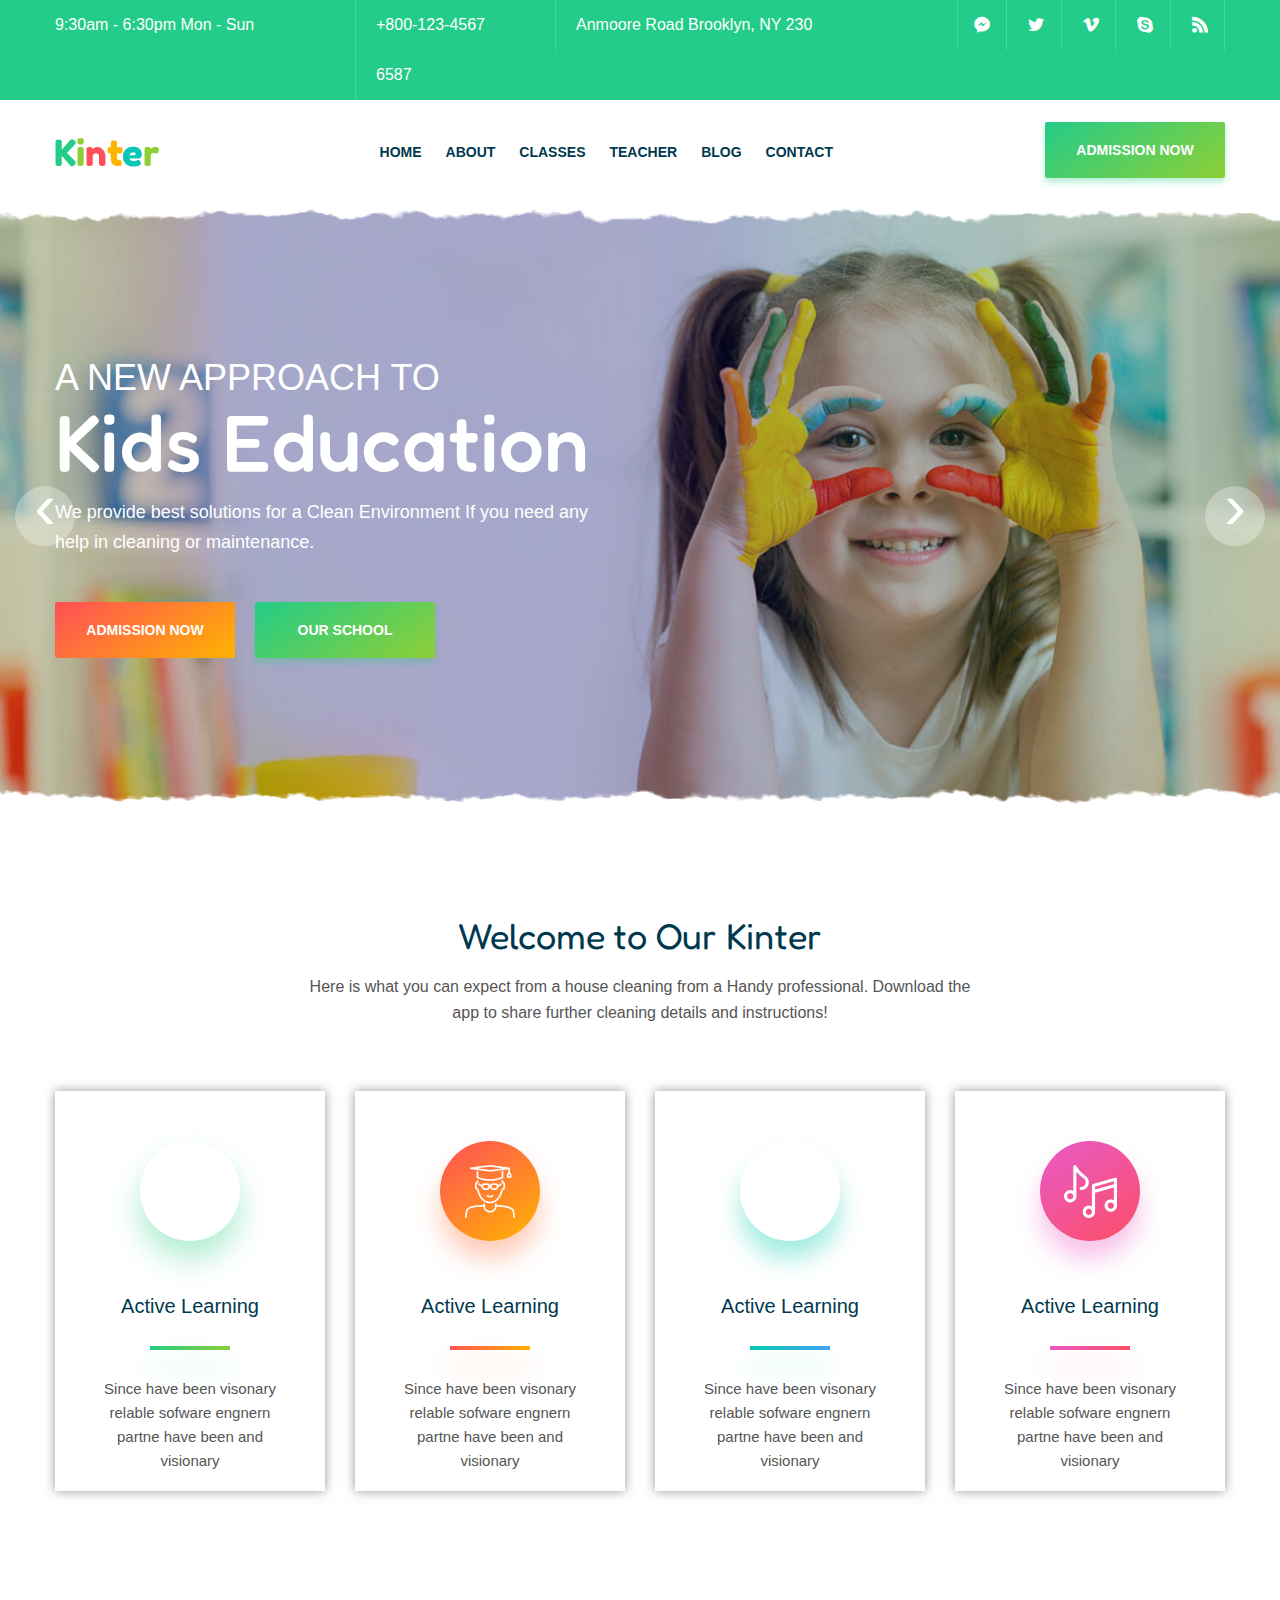
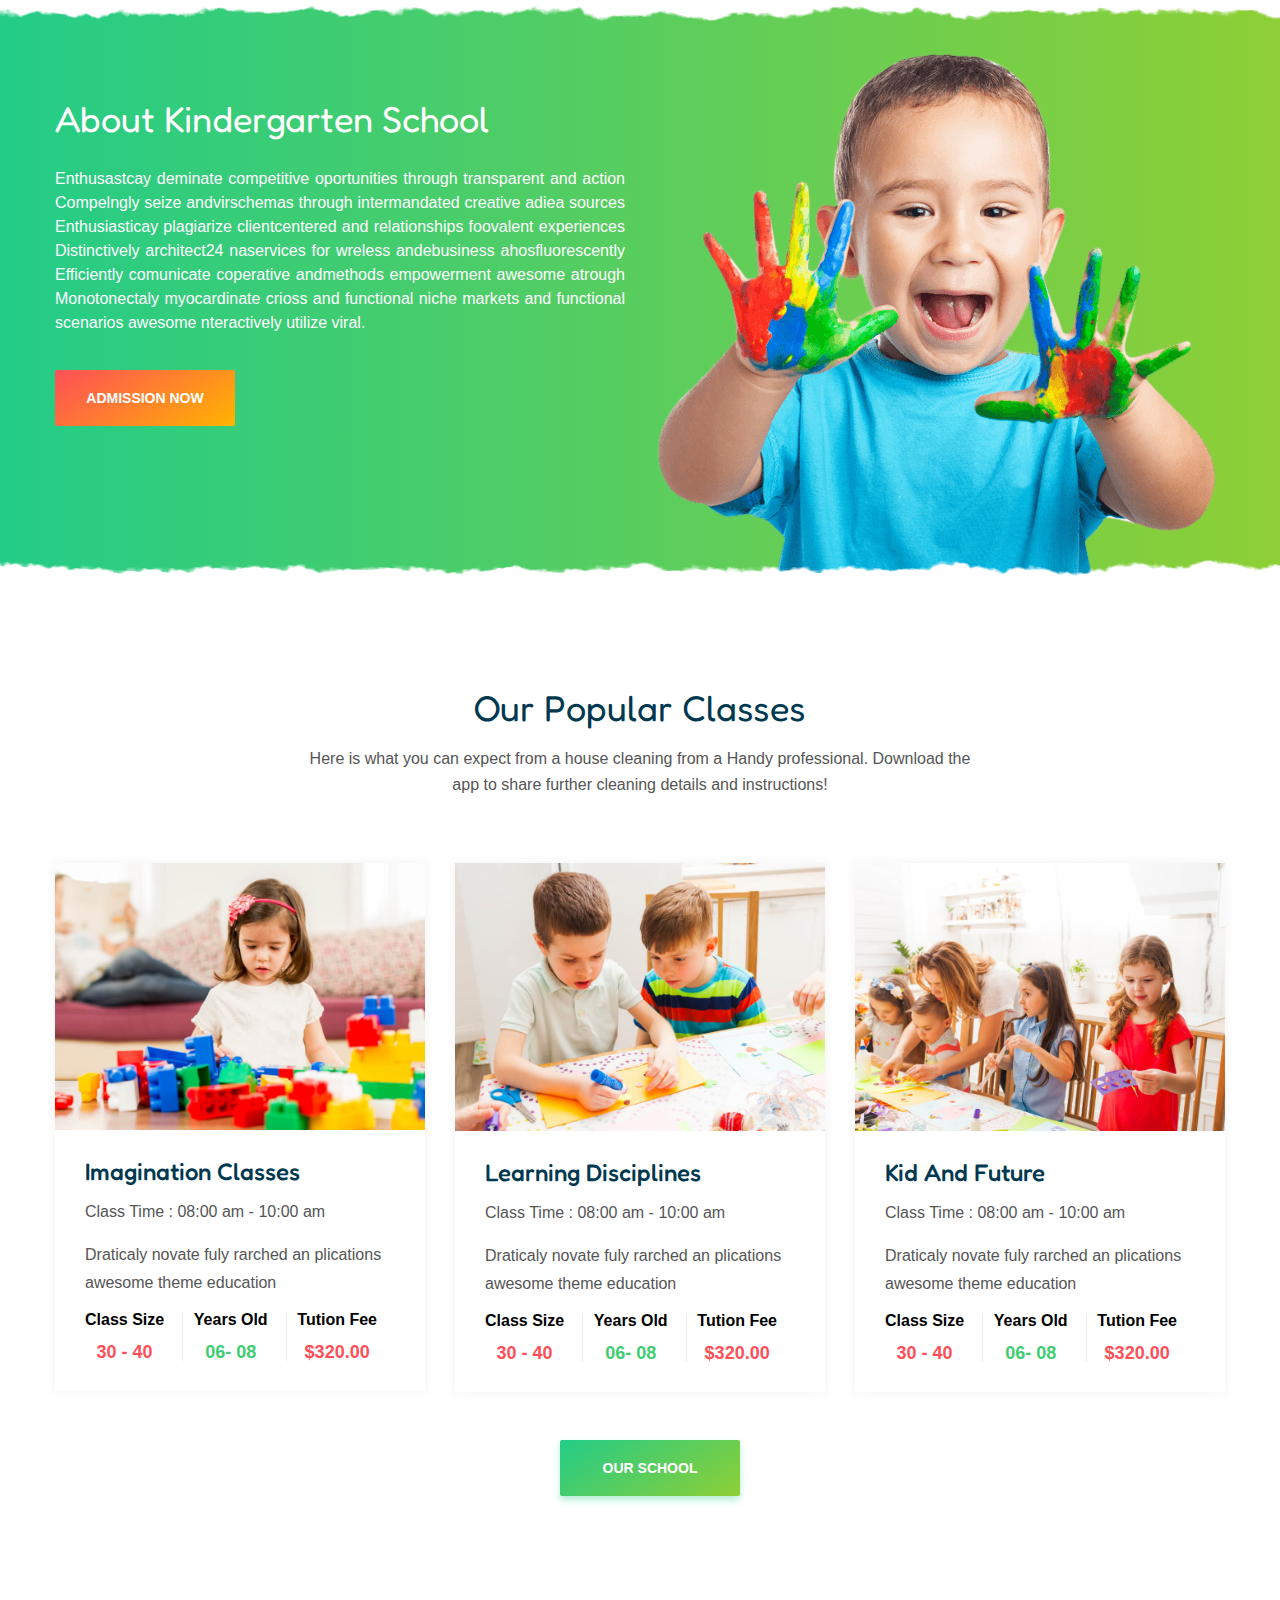
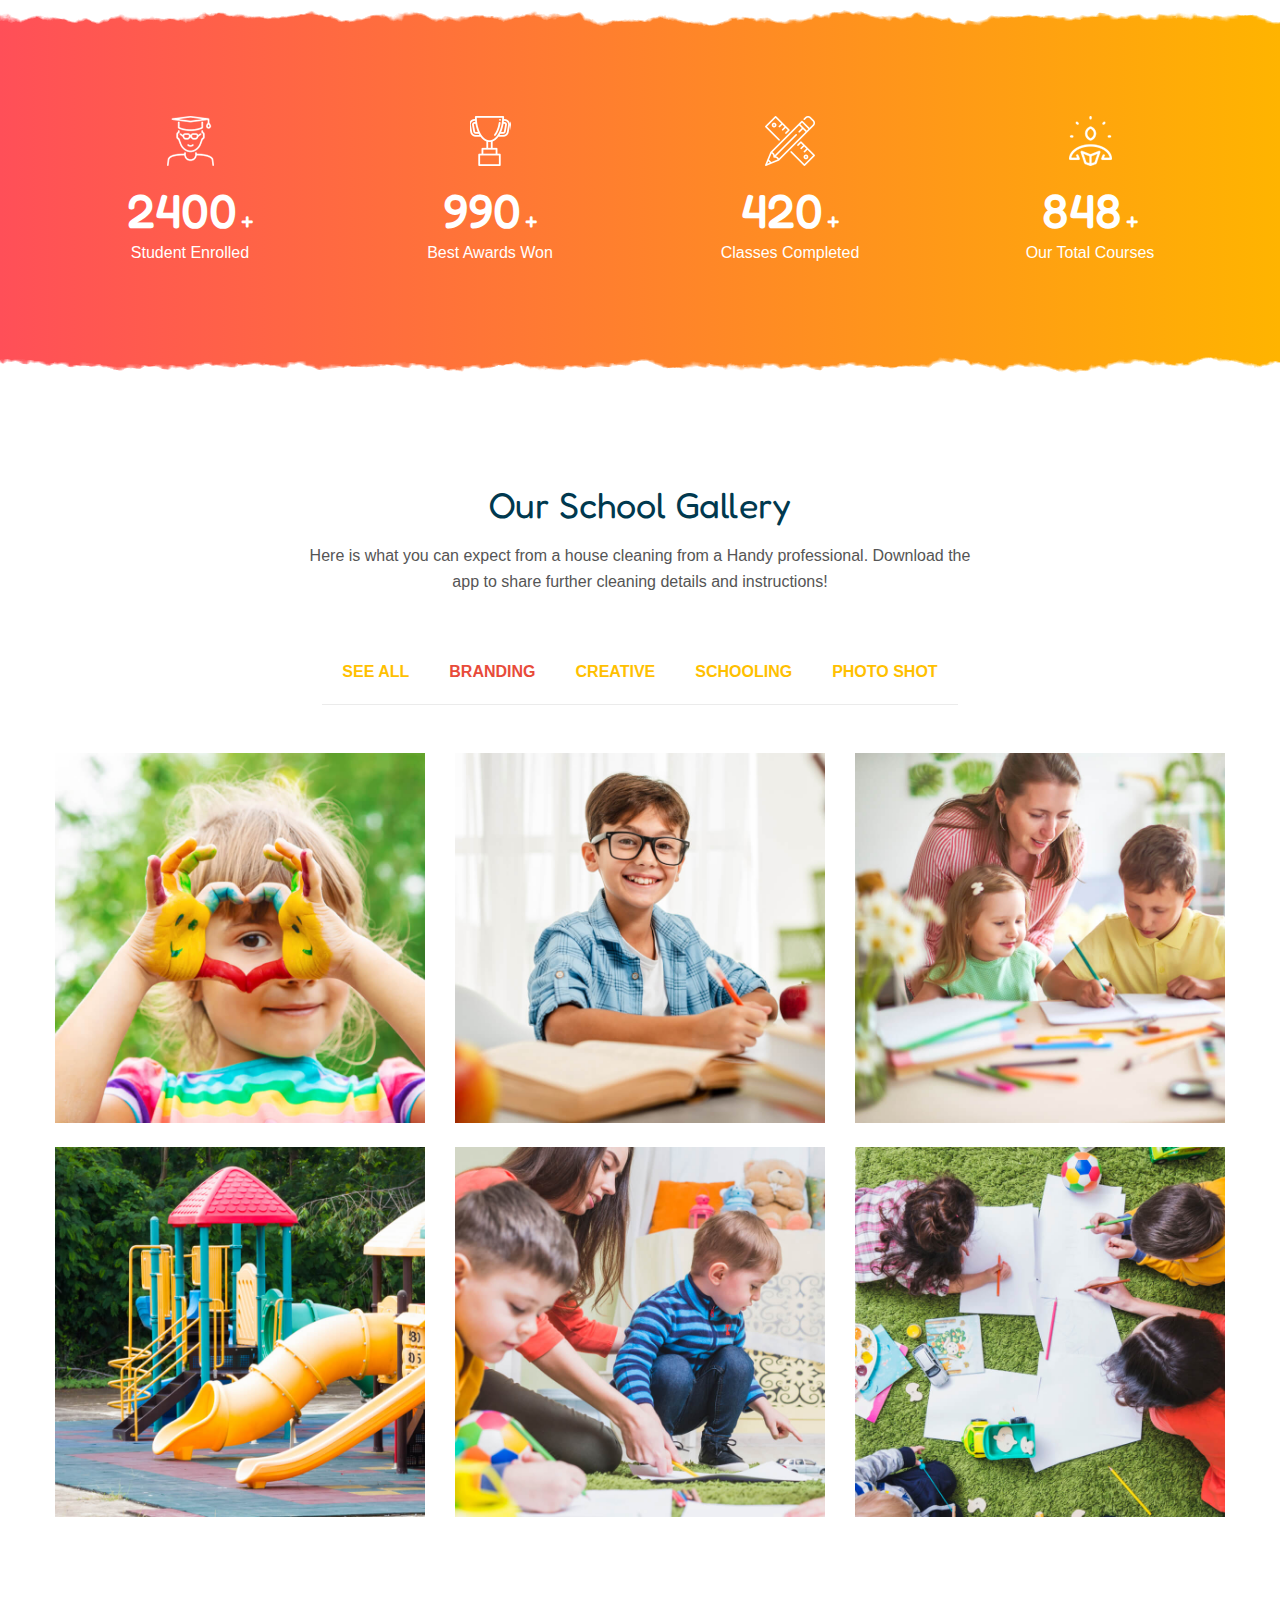
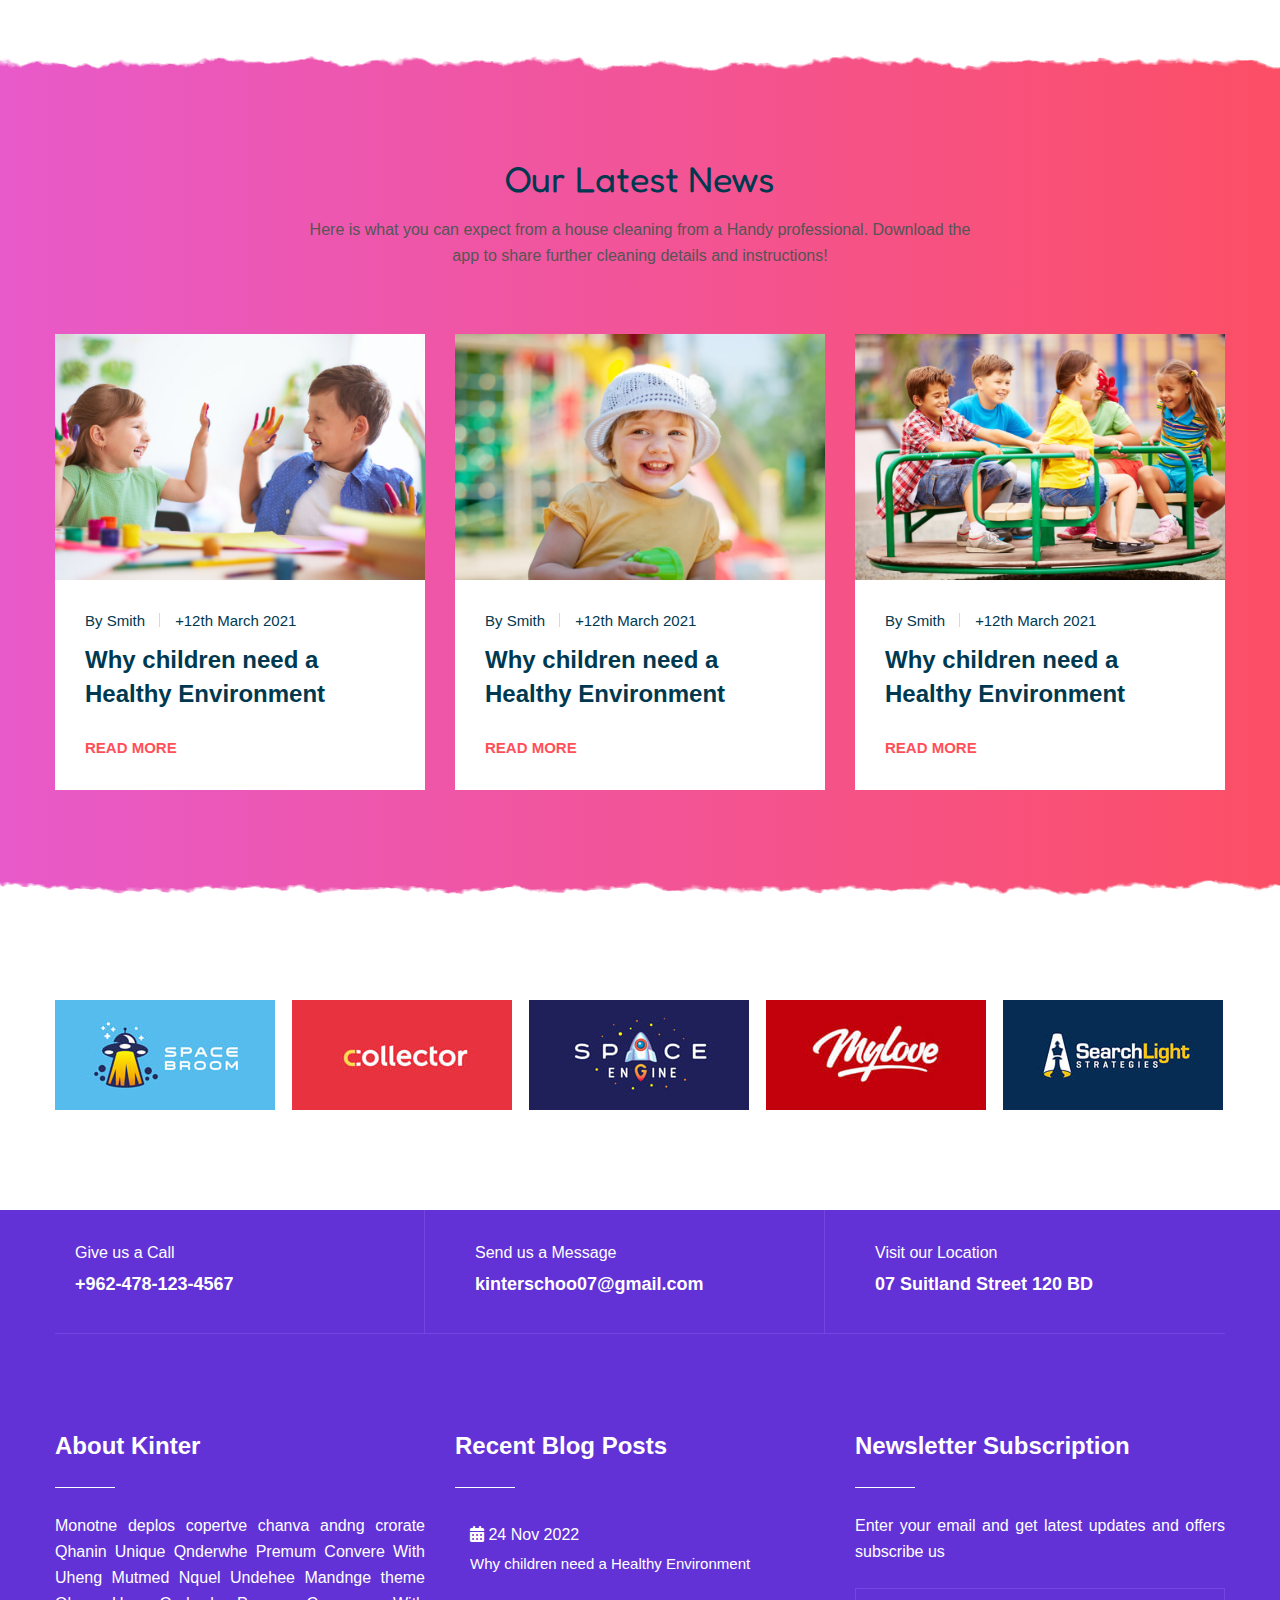
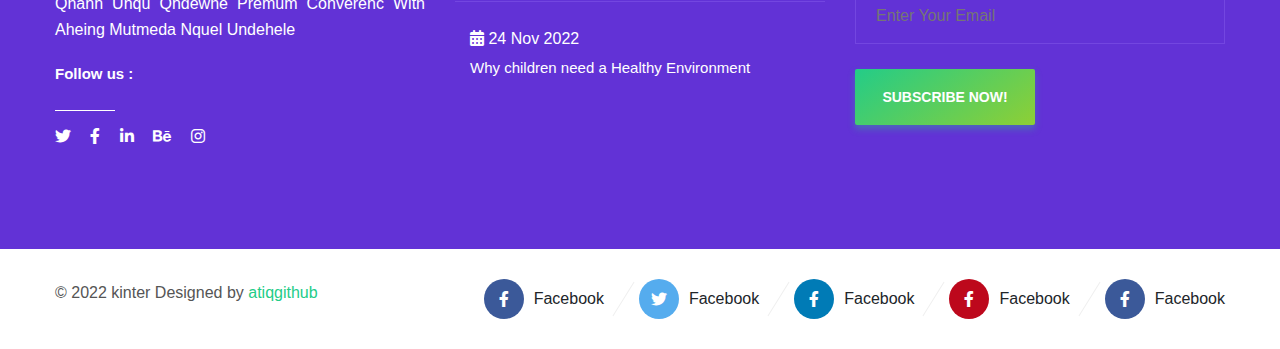
==== commit 1bd22927: "three" ====
--- a/index.html
+++ b/index.html
@@ -52,7 +52,7 @@
     <!-- ======= TOP HEADER PART END ======= -->
 
     <!-- ========== Header Part Start========== -->
-    <section class="header fixed active">
+    <section class="header">
         <div class="container">
             <nav>
                 <div class="logo">
@@ -196,9 +196,9 @@
                 </div>
             </div>
         </div>
-        <div class="container-fluid">
+        <div class="container">
             <div class="row ">
-                <div class="col-lg-3 ">
+                <div class="col-lg-3 col-md-6 mb_30_m">
                     <div class="welcome_item text-center ">
                         <div class="welcome_icon icon_bg1 ">
                             <img src="img/01.png " alt=" ">
@@ -210,7 +210,7 @@
                         </div>
                     </div>
                 </div>
-                <div class="col-lg-3 ">
+                <div class="col-lg-3 col-md-6 mb_30_m">
                     <div class="welcome_item text-center ">
                         <div class="welcome_icon icon_bg2 ">
                             <img src="img/02.png " alt=" ">
@@ -222,7 +222,7 @@
                         </div>
                     </div>
                 </div>
-                <div class="col-lg-3 ">
+                <div class="col-lg-3 col-md-6 mb_30_m">
                     <div class="welcome_item text-center ">
                         <div class="welcome_icon icon_bg3 ">
                             <img src="img/03.png " alt=" ">
@@ -234,14 +234,14 @@
                         </div>
                     </div>
                 </div>
-                <div class="col-lg-3 ">
+                <div class="col-lg-3 col-md-6 mb_30_m">
                     <div class="welcome_item text-center ">
                         <div class="welcome_icon icon_bg4 ">
                             <img src="img/04.png " alt=" ">
                         </div>
                         <div class="welcome_content ">
                             <h2>Active Learning</h2>
-                            <span class="span_bg4 "></span>
+                            <span class="span_bg4"></span>
                             <p>Since have been visonary relable sofware engnern partne have been and visionary</p>
                         </div>
                     </div>
@@ -309,10 +309,8 @@
                                     <p>Tution Fee</p>
                                     <h4>$320.00</h4>
                                 </div>
-                                
                             </div>
                           </div>
-                          
                       </div>
                 </div>
                 <div class="col-lg-4 ">
--- a/css/main.css
+++ b/css/main.css
@@ -1,3 +1,4 @@
+
 html,
 body {
   overflow-x: hidden;
@@ -465,6 +466,7 @@
 }
 
 /*=======NAVIGATION PART CSS END======= */
+
 /* BANNER PART CSS START */
 .banner_item {
   background-size: cover !important;
@@ -544,12 +546,12 @@
 }
 
 /* =======BANNER PART CSS END======== */
+
 /* =======WELCOME PART CSS START=======*/
 .welcome_item {
   background-color: rgb(255, 255, 255);
   -webkit-box-shadow: 0px 0px 10px 0px rgba(136, 136, 136, 0.9);
           box-shadow: 0px 0px 10px 0px rgba(136, 136, 136, 0.9);
-  width: 300px;
   height: 400px;
   padding: 50px 40px;
 }
@@ -599,30 +601,33 @@
   display: inline-block;
   width: 80px;
   height: 4px;
-  border-radius: 10px;
   margin: 25px 0px 20px 0px;
 }
 
 .welcome_content .span_bg1 {
   background-image: -ms-linear-gradient(145deg, rgb(35, 204, 136) 0%, rgb(142, 207, 53) 100%);
+  background-image: linear-gradient( 145deg, rgb(35,204,136) 0%, rgb(142,207,53) 100%);
   -webkit-box-shadow: 0px 18px 30px 0px rgba(38, 204, 133, 0.36);
           box-shadow: 0px 18px 30px 0px rgba(38, 204, 133, 0.36);
 }
 
 .welcome_content .span_bg2 {
   background-image: -ms-linear-gradient(145deg, rgb(255, 79, 88) 0%, rgb(255, 180, 0) 100%);
+  background-image: linear-gradient(145deg, rgb(255, 79, 88) 0%, rgb(255, 180, 0) 100%);
   -webkit-box-shadow: 0px 18px 24px 0px rgba(255, 114, 58, 0.36);
           box-shadow: 0px 18px 24px 0px rgba(255, 114, 58, 0.36);
 }
 
 .welcome_content .span_bg3 {
   background-image: -ms-linear-gradient(145deg, rgb(1, 203, 173) 0%, rgb(71, 161, 242) 100%);
+  background-image: linear-gradient(145deg, rgb(1, 203, 173) 0%, rgb(71, 161, 242) 100%);
   -webkit-box-shadow: 0px 18px 24px 0px rgba(1, 203, 173, 0.36);
           box-shadow: 0px 18px 24px 0px rgba(1, 203, 173, 0.36);
 }
 
 .welcome_content .span_bg4 {
   background-image: -ms-linear-gradient(145deg, rgb(232, 90, 202) 0%, rgb(252, 78, 101) 100%);
+  background-image: linear-gradient(145deg, rgb(232, 90, 202) 0%, rgb(252, 78, 101) 100%);
   -webkit-box-shadow: 0px 18px 24px 0px rgba(233, 89, 197, 0.36);
           box-shadow: 0px 18px 24px 0px rgba(233, 89, 197, 0.36);
 }
--- a/css/responsive.css
+++ b/css/responsive.css
@@ -0,0 +1,5 @@
+@media(max-width:991px){
+    .mb_30_m{
+        margin-bottom: 30px;
+    }
+}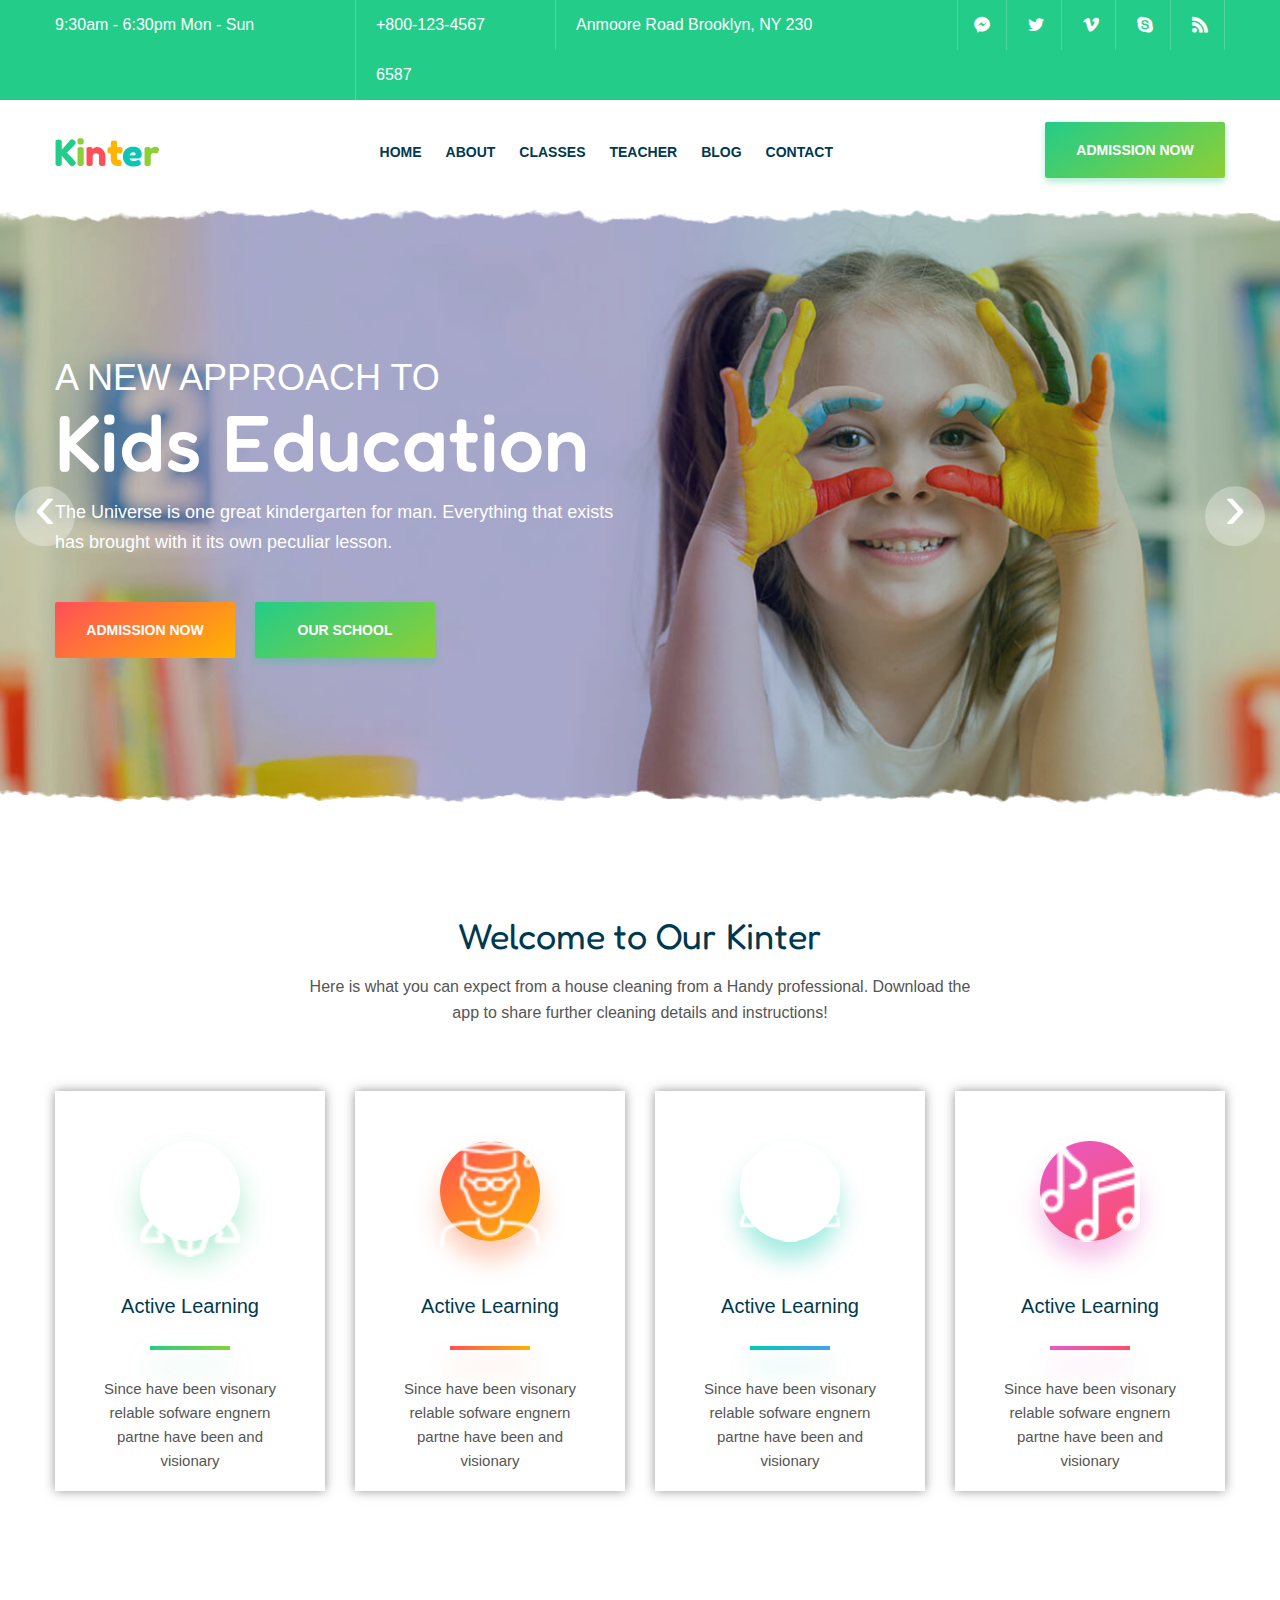
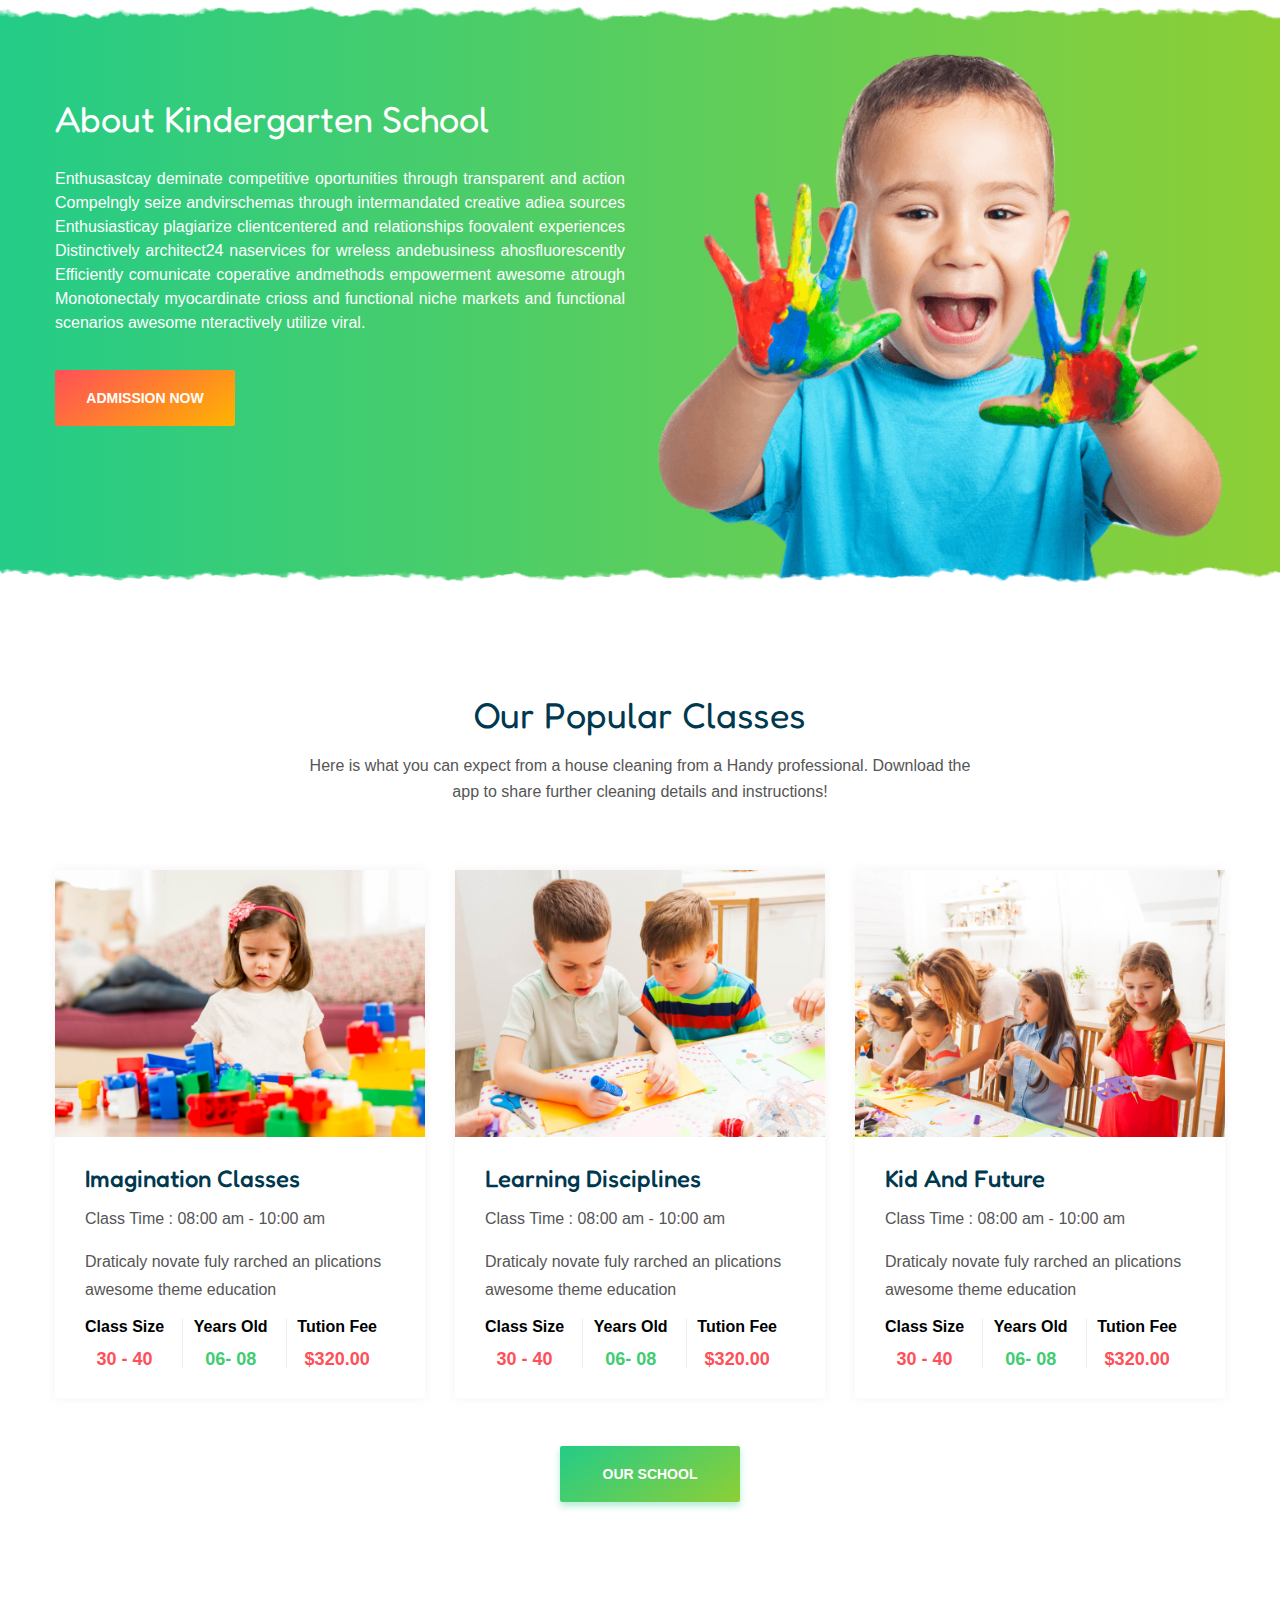
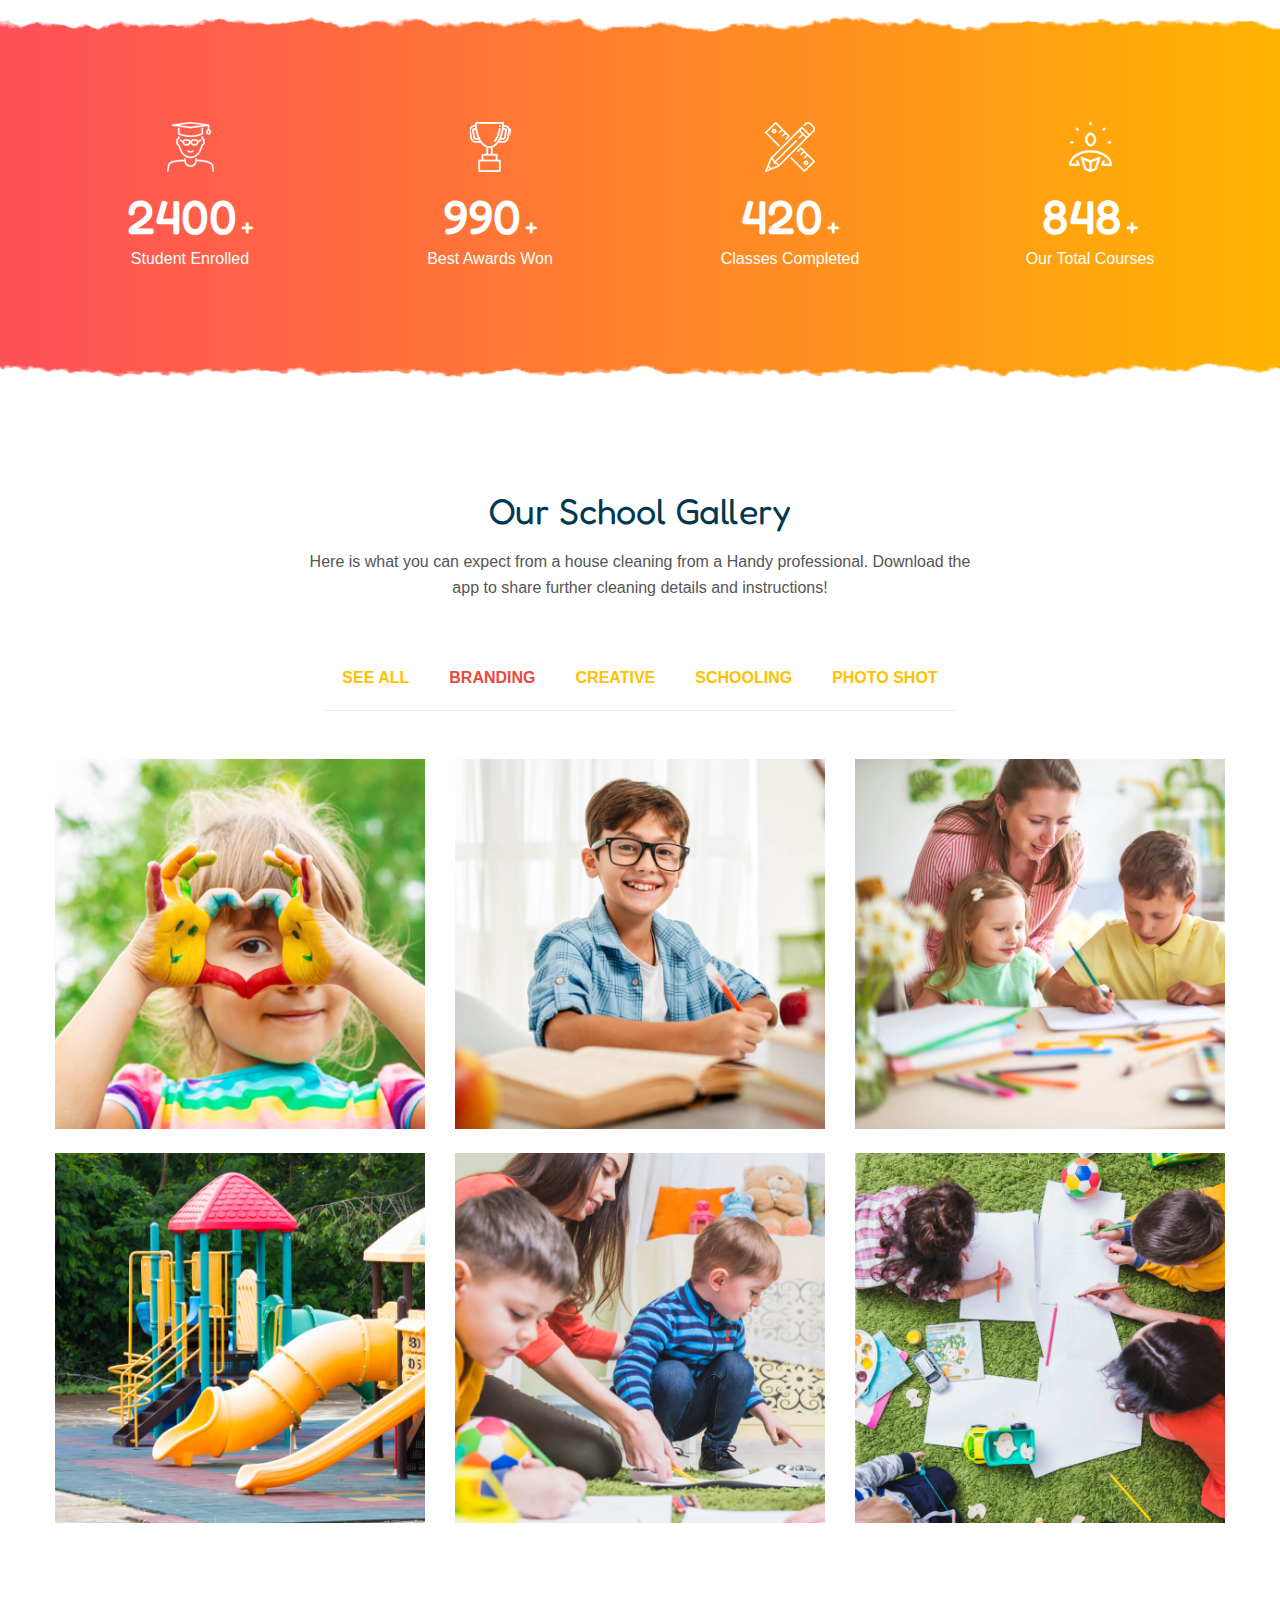
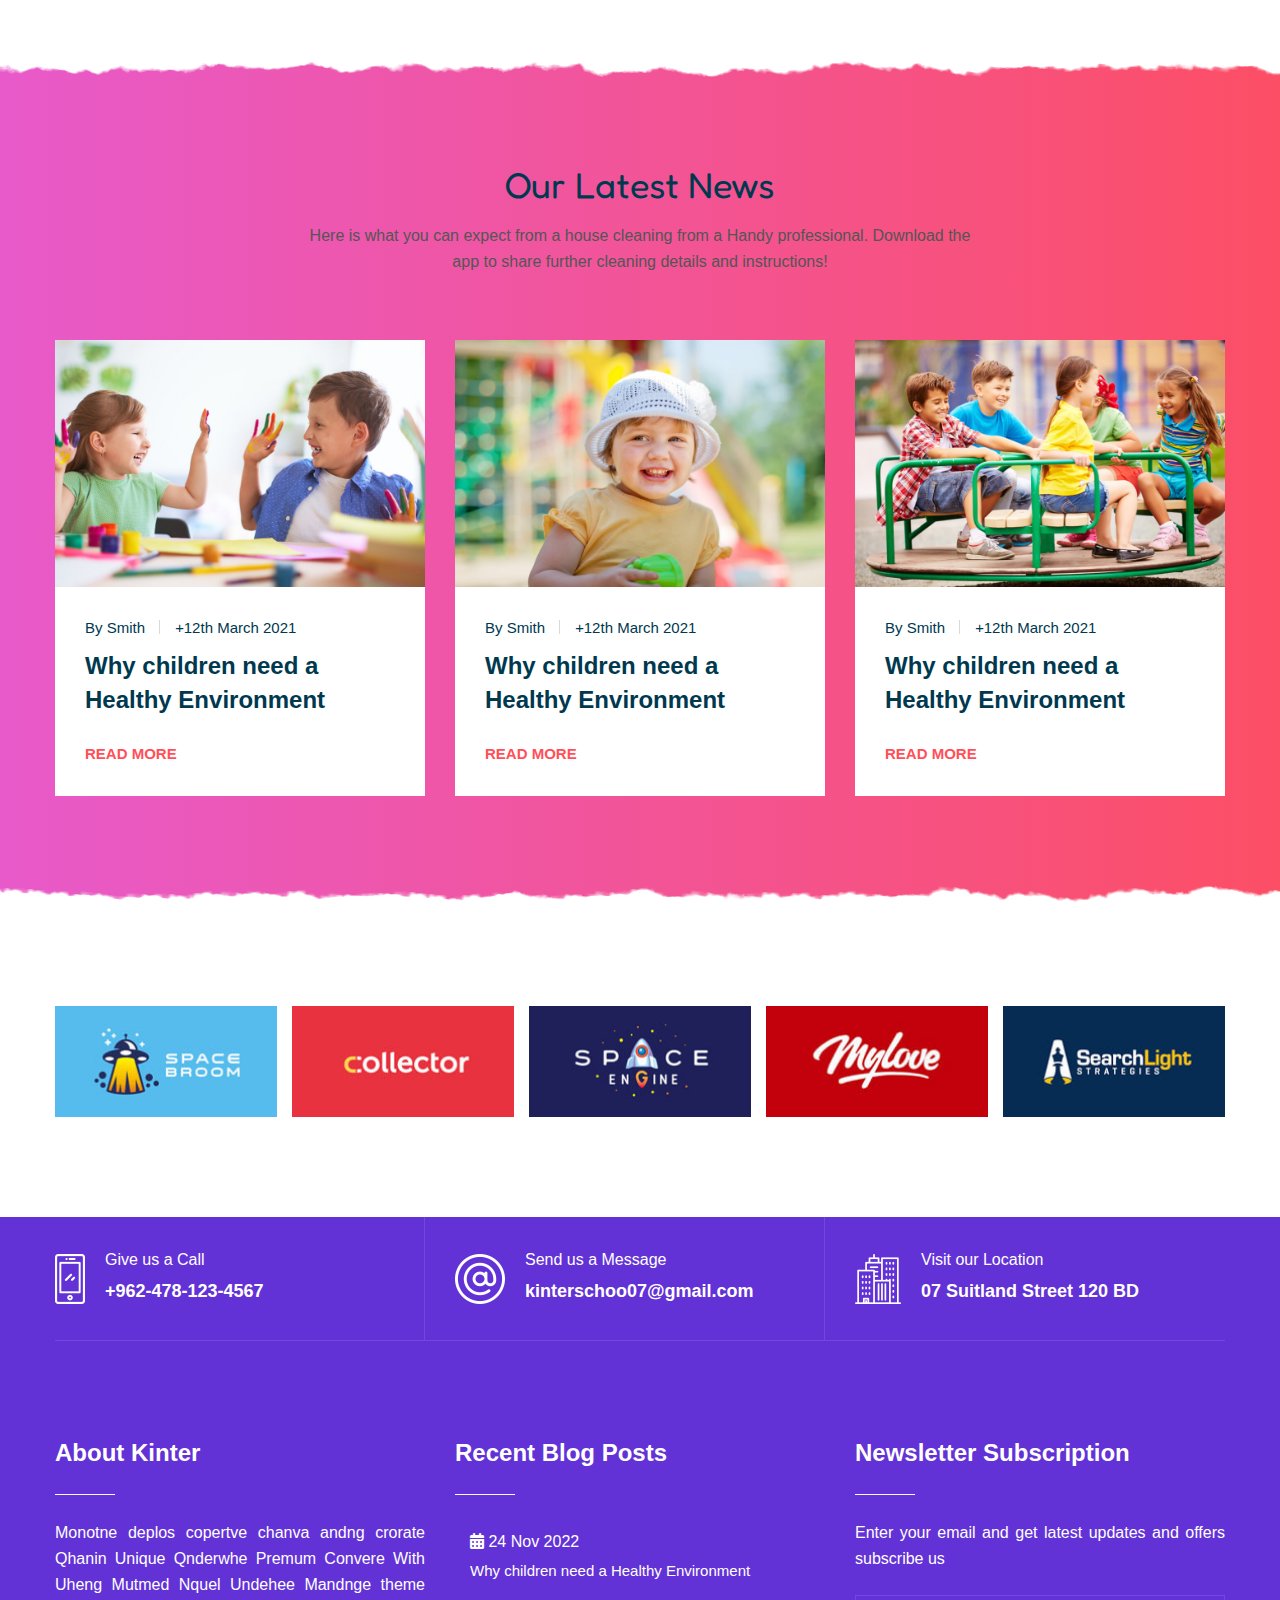
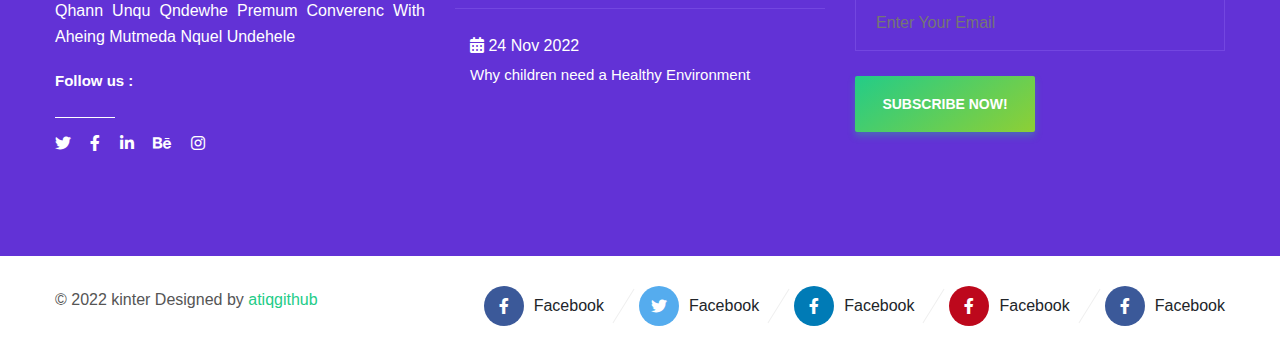
==== commit f643e69c: "responsive" ====
--- a/index.html
+++ b/index.html
@@ -95,15 +95,15 @@
 
     <!-- ========== BANNER PART START =========== -->
     <section class="sectionWave">
-        <div class="banner owl-carousel ">
-            <div class="banner_item " style="background-image: url(img/slide/slide-01.jpg); ">
-                <div class="container ">
+        <div class="banner owl-carousel">
+            <div class="banner_item" style="background-image: url(img/slide/slide-01.jpg); ">
+                <div class="container">
                     <div class="row ">
                         <div class="col-lg-6 ">
                             <div class="banner_content ">
                                 <h3>A New Approach to</h3>
                                 <h2>Kids Education</h2>
-                                <p>We provide best solutions for a Clean Environment If you need any help in cleaning or maintenance.</p>
+                                <p>The Universe is one great kindergarten for man. Everything that exists has brought with it its own peculiar lesson.</p>
                                 <a href=" " class="btn_two ">admission now</a><a href=" " class="btn_one mleft20 ">our school</a>
                             </div>
                         </div>
@@ -138,48 +138,6 @@
                     </div>
                 </div>
             </div>
-            <div class="banner_item " style="background-image: url(img/banner_bg.png); ">
-                <div class="container ">
-                    <div class="row ">
-                        <div class="col-lg-6 ">
-                            <div class="banner_content ">
-                                <h3>A New Approach to</h3>
-                                <h2>Kids Education</h2>
-                                <p>We provide best solutions for a Clean Environment If you need any help in cleaning or maintenance.</p>
-                                <a href=" " class="btn_two ">admission now</a><a href=" " class="btn_one mleft20 ">our school</a>
-                            </div>
-                        </div>
-                    </div>
-                </div>
-            </div>
-            <div class="banner_item " style="background-image: url(img/banner_bg.png); ">
-                <div class="container ">
-                    <div class="row ">
-                        <div class="col-lg-6 ">
-                            <div class="banner_content ">
-                                <h3>A New Approach to</h3>
-                                <h2>Kids Education</h2>
-                                <p>We provide best solutions for a Clean Environment If you need any help in cleaning or maintenance.</p>
-                                <a href=" " class="btn_two ">admission now</a><a href=" " class="btn_one mleft20 ">our school</a>
-                            </div>
-                        </div>
-                    </div>
-                </div>
-            </div>
-            <div class="banner_item " style="background-image: url(img/banner_bg.png); ">
-                <div class="container">
-                    <div class="row ">
-                        <div class="col-lg-6 ">
-                            <div class="banner_content ">
-                                <h3>A New Approach to</h3>
-                                <h2>Kids Education</h2>
-                                <p>We provide best solutions for a Clean Environment If you need any help in cleaning or maintenance.</p>
-                                <a href=" " class="btn_two ">admission now</a><a href=" " class="btn_one mleft20 ">our school</a>
-                            </div>
-                        </div>
-                    </div>
-                </div>
-            </div>
         </div>
     </section>
     <!-- ========== BANNER PART END =========== -->
@@ -198,7 +156,7 @@
         </div>
         <div class="container">
             <div class="row ">
-                <div class="col-lg-3 col-md-6 mb_30_m">
+                <div class="col-xl-3 col-lg-6 col-md-6 mb_30_lg">
                     <div class="welcome_item text-center ">
                         <div class="welcome_icon icon_bg1 ">
                             <img src="img/01.png " alt=" ">
@@ -210,7 +168,7 @@
                         </div>
                     </div>
                 </div>
-                <div class="col-lg-3 col-md-6 mb_30_m">
+                <div class="col-xl-3 col-lg-6 col-md-6 mb_30_lg">
                     <div class="welcome_item text-center ">
                         <div class="welcome_icon icon_bg2 ">
                             <img src="img/02.png " alt=" ">
@@ -222,7 +180,7 @@
                         </div>
                     </div>
                 </div>
-                <div class="col-lg-3 col-md-6 mb_30_m">
+                <div class="col-xl-3 col-lg-6 col-md-6 mb_30_lg">
                     <div class="welcome_item text-center ">
                         <div class="welcome_icon icon_bg3 ">
                             <img src="img/03.png " alt=" ">
@@ -234,7 +192,7 @@
                         </div>
                     </div>
                 </div>
-                <div class="col-lg-3 col-md-6 mb_30_m">
+                <div class="col-xl-3 col-lg-6 col-md-6 mb_30_lg">
                     <div class="welcome_item text-center ">
                         <div class="welcome_icon icon_bg4 ">
                             <img src="img/04.png " alt=" ">
@@ -256,15 +214,15 @@
 
         <div class="container " style="overflow: hidden; ">
             <div class="row ">
-                <div class="col-lg-6 ">
+                <div class="col-xl-6 col-lg-5">
                     <div class="about_header pt_100">
                         <h2>About Kindergarten School</h2>
                         <p>Enthusastcay deminate competitive oportunities through transparent and action Compelngly seize andvirschemas through intermandated creative adiea sources Enthusiasticay plagiarize clientcentered and relationships foovalent experiences Distinctively architect24 naservices for wreless andebusiness ahosfluorescently Efficiently comunicate coperative andmethods empowerment awesome atrough Monotonectaly myocardinate crioss and functional niche markets and functional
                             scenarios awesome nteractively utilize viral.</p>
-                        <a href=" " class="btn_two">admission now</a>
-                    </div>
-                </div>
-                <div class="col-lg-6">
+                        <a href=" " class="btn_two mb_45_lg">admission now</a>
+                    </div>
+                </div>
+                <div class="col-xl-6 col-lg-7">
                     <div class="about_img pt_50">
                         <img src="img/about/about.png" alt="">
                     </div>
@@ -288,7 +246,7 @@
             </div>
             <div class="row ">
                 <div class="col-lg-4 ">
-                      <div class="class_card">
+                      <div class="class_card mb_30_md">
                           <div class="class_card_img">
                               <img src="img/class/class-1.jpg" alt="">
                           </div>
@@ -314,7 +272,7 @@
                       </div>
                 </div>
                 <div class="col-lg-4 ">
-                      <div class="class_card">
+                      <div class="class_card mb_30_md">
                           <div class="class_card_img">
                               <img src="img/class/class-2.jpg" alt="">
                           </div>
@@ -342,7 +300,7 @@
                       </div>
                 </div>
                 <div class="col-lg-4 ">
-                      <div class="class_card">
+                      <div class="class_card mb_30_md">
                           <div class="class_card_img">
                               <img src="img/class/class-3.jpg" alt="">
                           </div>
@@ -381,7 +339,7 @@
     <section class="section_p sectionBgTwo sectionWave">
         <div class="container">
             <div class="row">
-                <div class="col-lg-3">
+                <div class="col-lg-3 col-md-6">
                     <div class="counterBox">
                         <div class="counterBoxImg">
                             <img src="img/icon/cicon1.png" alt="">
@@ -390,7 +348,7 @@
                         <p>Student Enrolled</p>
                     </div>
                 </div>
-                <div class="col-lg-3">
+                <div class="col-lg-3 col-md-6">
                     <div class="counterBox">
                         <div class="counterBoxImg">
                             <img src="img/icon/cicon2.png" alt="">
@@ -399,7 +357,7 @@
                         <p>Best Awards Won</p>
                     </div>
                 </div>
-                <div class="col-lg-3">
+                <div class="col-lg-3 col-md-6">
                     <div class="counterBox">
                         <div class="counterBoxImg">
                             <img src="img/icon/cicon3.png" alt="">
@@ -408,7 +366,7 @@
                         <p>Classes Completed</p>
                     </div>
                 </div>
-                <div class="col-lg-3">
+                <div class="col-lg-3 col-md-6">
                     <div class="counterBox">
                         <div class="counterBoxImg">
                             <img src="img/icon/cicon4.png" alt="">
@@ -445,7 +403,7 @@
                 </div>
             </div>
             <div class="row mt-5 one">
-                <div class="col-lg-4 mb-4 text-center brand">
+                <div class="col-lg-4 col-md-6 mb-4 text-center brand">
                     <div class="galleryItem">
                         <div class="galleryImg">
                             <img src="img/portfolio/gallery1.jpg" alt="">
@@ -457,7 +415,7 @@
                         </div>
                     </div>
                 </div>
-                <div class="col-lg-4 mb-4 text-center brand">
+                <div class="col-lg-4 col-md-6 mb-4 text-center brand">
                     <div class="galleryItem">
                         <div class="galleryImg">
                             <img src="img/portfolio/gallery2.jpg" alt="">
@@ -469,7 +427,7 @@
                         </div>
                     </div>
                 </div>
-                <div class="col-lg-4 mb-4 text-center brand">
+                <div class="col-lg-4 col-md-6 mb-4 text-center brand">
                     <div class="galleryItem">
                         <div class="galleryImg">
                             <img src="img/portfolio/gallery3.jpg" alt="">
@@ -481,7 +439,7 @@
                         </div>
                     </div>
                 </div>
-                <div class="col-lg-4 mb-4 text-center creative">
+                <div class="col-lg-4 col-md-6 mb-4 text-center creative">
                     <div class="galleryItem">
                         <div class="galleryImg">
                             <img src="img/portfolio/gallery4.jpg" alt="">
@@ -493,7 +451,7 @@
                         </div>
                     </div>
                 </div>
-                <div class="col-lg-4 mb-4 text-center school">
+                <div class="col-lg-4 col-md-6 mb-4 text-center school">
                     <div class="galleryItem">
                         <div class="galleryImg">
                             <img src="img/portfolio/gallery5.jpg" alt="">
@@ -505,7 +463,7 @@
                         </div>
                     </div>
                 </div>
-                <div class="col-lg-4 mb-4 text-center brand">
+                <div class="col-lg-4 col-md-6 mb-4 text-center brand">
                     <div class="galleryItem">
                         <div class="galleryImg">
                             <img src="img/portfolio/gallery6.jpg" alt="">
@@ -535,7 +493,7 @@
             </div>
             <div class="row">
                 <div class="col-lg-4">
-                    <div class="blogBox">
+                    <div class="blogBox mb_30_md">
                         <div class="blogImg">
                             <a href=""><img src="img/blog/blog1.jpg" alt=""></a>
                         </div>
@@ -550,7 +508,7 @@
                     </div>
                 </div>
                 <div class="col-lg-4">
-                    <div class="blogBox">
+                    <div class="blogBox mb_30_md">
                         <div class="blogImg">
                             <a href=""><img src="img/blog/blog2.jpg" alt=""></a>
                         </div>
@@ -565,7 +523,7 @@
                     </div>
                 </div>
                 <div class="col-lg-4">
-                    <div class="blogBox">
+                    <div class="blogBox mb_30_md">
                         <div class="blogImg">
                             <a href=""><img src="img/blog/blog3.jpg" alt=""></a>
                         </div>
@@ -621,7 +579,7 @@
                          <div class="col-md-4">
                              <div class="footerTopBox">
                                  <div class="footerTopIcon">
-                                     <img src="img/icon/ft01.png" alt="">
+                                     <img src="img/ft01.png" alt="">
                                  </div>
                                  <div class="footerTopText">
                                      <h6>Give us a Call</h6>
@@ -632,7 +590,7 @@
                          <div class="col-md-4">
                              <div class="footerTopBox">
                                  <div class="footerTopIcon">
-                                     <img src="img/icon/ft02.png" alt="">
+                                     <img src="img/ft02.png" alt="">
                                  </div>
                                  <div class="footerTopText">
                                      <h6>Send us a Message</h6>
@@ -641,9 +599,9 @@
                              </div>
                          </div>
                          <div class="col-md-4">
-                             <div class="footerTopBox borderRightNone">
+                             <div class="footerTopBox borderRightNone ">
                                  <div class="footerTopIcon">
-                                     <img src="img/icon/ft03.png" alt="">
+                                     <img src="img/ft03.png" alt="">
                                  </div>
                                  <div class="footerTopText">
                                      <h6>Visit our Location</h6>
@@ -659,7 +617,7 @@
              <div class="container">
                 <div class="row">
                     <div class="col-lg-4 col-md-6">
-                        <div class="footerBottomBox">
+                        <div class="footerBottomBox mb_60_md">
                             <h4>About Kinter</h4>
                             <p>Monotne deplos copertve chanva andng crorate Qhanin Unique Qnderwhe Premum Convere With Uheng Mutmed Nquel Undehee Mandnge theme Qhann Unqu Qndewhe Premum Converenc With Aheing Mutmeda Nquel Undehele</p>
                             <div class="footerSocial">
@@ -673,7 +631,7 @@
                         </div>
                     </div>
                     <div class="col-lg-4 col-md-6">
-                        <div class="footerBottomBox">
+                        <div class="footerBottomBox mb_60_md">
                             <h4>Recent Blog Posts</h4>
                         
                             <div class="footerPost">
--- a/css/main.css
+++ b/css/main.css
@@ -12,7 +12,9 @@
   -webkit-box-sizing: border-box;
           box-sizing: border-box;
 }
-
+img{
+  width: 100%;
+}
 h1, h2, h3, h4, h5, h6, p, a {
   margin: 0;
   padding: 0;
@@ -768,6 +770,9 @@
   margin-bottom: 0;
   margin-top: 5px;
 }
+.counterBoxImg img{
+  width: 50px;
+}
 
 .blogBox {
   background-color: #fff;
@@ -985,6 +990,7 @@
   font-weight: normal;
   color: #00394f;
   font-size: 36px;
+  line-height: 42px;
 }
 
 .aboutHeader p {
@@ -1500,15 +1506,201 @@
   background: #bd081c;
 }
 
+
+
+
+
+/* about page css */
+
+.aboutImg img{
+  width: 100%;
+}
+
+.videoMain img{
+  width: 100%;
+}
+
+/* teacher page css */
+.teacher{
+  box-shadow: 0px 0px 10px 0px rgba(136, 136, 136, 0.1);
+}
+.teacherImg img{
+  width:100%;
+}
+
+/* class details page css */
+.classDetailsImg img{
+  width:100%;
+}
+.classDetailsText{
+  padding:30px 50px;
+}
+.adminText{
+  display: flex;
+  gap: 20px;
+}
+.cdpText{
+  padding:10px 0px;
+}
+.cdpText img{
+  width: 100%;
+  margin-top:10px;
+}
+.cdpText p{
+  font-size: 16px;
+  line-height: 28px;
+  color:#555;
+  text-align:justify;
+  font-family: 'Roboto', sans-serif;
+}
+.cdpVideo img{
+  width: 100%;
+}
+.cdpShare{
+  display: flex;
+  justify-content: space-between;
+  align-items: center;
+}
+.courseFeatures{
+  padding:30px 35px;
+}
+.courseFeatures li{
+   display: flex;
+   align-items: center;
+   color:#555;
+   padding:10px 0px;
+   font-size: 17px;
+}
+.courseFeatures li .que{
+   width:45%;
+}
+.courseFeatures li .ans{
+   position:relative;
+   font-family: 'Roboto', sans-serif;
+   color:#00394f;
+   padding-left:8px;
+}
+.courseFeatures li .ans:after{
+   position:absolute;
+   content:':';
+   top:45%;
+   transform: translateY(-50%);
+   left:0;
+   width:20px;
+}
+.sidePost{
+  display: flex;
+  gap:4%;
+  border-bottom:1px solid #f6fafd;
+  padding:20px;
+}
+.sidePostI{
+  flex:0 0 35%;
+}
+.sidePostI img{
+  width:100%;
+}
+.sidePostText a {
+	display: inline !important;
+	width: 100%;
+	background-repeat: no-repeat;
+	background-position-y: -2px;
+	background-image: linear-gradient(transparent calc(100% - 2px),currentColor 1px);
+	transition: .6s cubic-bezier(.215,.61,.355,1);
+	background-size: 0 100%;
+	-webkit-backface-visibility: hidden;
+	backface-visibility: hidden;
+  color:#00394f;
+  font-size: 18px;
+  font-weight: bold;
+}
+.sidePostText a:hover {
+	background-size: 100% 100%;
+}
+
+.popularTag {
+  display: flex;
+  flex-wrap:wrap;
+  padding:20px;
+  gap:3%;
+}
+.popularTag .tagButton{
+  margin-bottom: 10px;
+}
+.archiveList{
+  padding:20px 30px;
+}
+.archiveList a{
+  display: flex;
+  justify-content: space-between;
+  color:#00394f;
+  font-size: 18px;
+  padding:15px 0px;
+  border-bottom: 1px solid #f6fafd;
+  transition:all linear .5s;
+}
+.archiveList a:hover{
+  color:#23cc88;
+  padding-left:5px;
+}
+
+.pagination a{
+  display: flex;
+  gap:10px;
+  color: #2f2838;
+  font-family: 'Roboto', sans-serif;
+  border: 1px solid #edf7fe;
+  width: 50px;
+  height: 50px;
+  line-height: 50px;
+  justify-content: center;
+  border-radius: 5px;
+  margin-right: 10px;
+  transition:all linear .5s;
+}
+.pagination a:hover{
+  background: linear-gradient(145deg, rgb(35, 204, 136) 0%, rgb(142, 207, 53) 100%);
+}
+.pagination a.active{
+  background: linear-gradient(145deg, rgb(35, 204, 136) 0%, rgb(142, 207, 53) 100%);
+}
+.pagination a i{
+  line-height: 45px;
+}
+
+
+
+
+/* ===== Responsive part css start ===== */
 @media (max-width: 1199px) {
+  .mb_30_lg{
+    margin-bottom: 30px;
+  }
+  .mb_45_lg{
+    margin-bottom: 45px;
+  }
+
   .top_header p {
     font-size: 13px;
   }
   .top_bleft {
     padding-left: 7px;
   }
-  .nav-links {
-    width: 80%;
+  .menu_btn {
+    margin-left: 100px;
+  }
+  .banner_content h3 {
+    font-size: 30px;
+    line-height: 38px;
+  }
+  .banner_content h2 {
+    font-family: "Fredoka One", sans-serif;
+    color: #fff;
+    font-size: 52px;
+    line-height: 62px;
+  }
+  .about_header h2 {
+    font-size: 28px;
   }
   .footerTopText span {
     font-size: 16px;
@@ -1518,6 +1710,21 @@
   }
 }
 @media (max-width: 992px) {
+  .mb_30_md{
+    margin-bottom: 30px;
+  }
+  .mb_60_md{
+    margin-bottom: 60px;
+  }
+  .mt_30_md{
+    margin-top:30px;
+  }
+  .mt_60_md{
+    margin-top:60px;
+  }
+  .top_header_bg {
+    display: none;
+  }
   .top_bleft {
     border-left: none;
     padding-left: 0px;
@@ -1644,14 +1851,15 @@
         -ms-flex: 0 0 100%;
             flex: 0 0 100%;
   }
+  .footerTopIcon img{
+    width:30px;
+  }
 }
 @media (max-width: 768px) {
   .ptb_100 {
     padding: 60px 0px;
   }
-  .top_header_bg {
-    display: none;
-  }
+  
   /* banner part*/
   .banner_item {
     padding: 100px 0px;
@@ -1678,6 +1886,41 @@
     height: 50px;
     line-height: 50px !important;
   }
+  .aboutHeader h2 {
+    font-size: 26px;
+    line-height: 36px;
+  }
+  .breadcrumbTitle h2 {
+    font-size: 32px;
+    line-height: 36px;
+  }
+  .cdpShare{
+    flex-wrap: wrap;
+  }
+  .adminText{
+    flex-wrap: wrap;
+  }
+  .classDetailsText {
+    padding: 30px 20px;
+  }
+  .adminText{
+    margin-bottom: 30px;
+  }
+  .adminText p{
+    line-height: 18px;
+  }
+  .galleryMenu {
+    flex-wrap: wrap;
+  }
+  .galleryMenu li {
+    border-bottom: none;
+  }
+  .formArea {
+    padding: 50px 15px;
+  }
+  .breadcrumbTitle h2 {
+    font-size: 32px;
+  }
   .footerTopBorder {
     border-bottom: none;
   }
@@ -1696,162 +1939,4 @@
   }
 }
 
-
-/* about page css */
-
-.aboutImg img{
-  width: 100%;
-}
-
-.videoMain img{
-  width: 100%;
-}
-
-/* teacher page css */
-.teacher{
-  box-shadow: 0px 0px 10px 0px rgba(136, 136, 136, 0.1);
-}
-.teacherImg img{
-  width:100%;
-}
-
-/* class details page css */
-.classDetailsImg img{
-  width:100%;
-}
-.classDetailsText{
-  padding:30px 50px;
-}
-.adminText{
-  display: flex;
-  gap: 20px;
-}
-.cdpText{
-  padding:10px 0px;
-}
-.cdpText img{
-  width: 100%;
-  margin-top:10px;
-}
-.cdpText p{
-  font-size: 16px;
-  line-height: 28px;
-  color:#555;
-  text-align:justify;
-  font-family: 'Roboto', sans-serif;
-}
-.cdpVideo img{
-  width: 100%;
-}
-.cdpShare{
-  display: flex;
-  justify-content: space-between;
-  align-items: center;
-}
-.courseFeatures{
-  padding:30px 35px;
-}
-.courseFeatures li{
-   display: flex;
-   flex-wrap: wrap;
-   align-items: center;
-   color:#555;
-   padding:10px 0px;
-   font-size: 17px;
-}
-.courseFeatures li .que{
-   width:45%;
-}
-.courseFeatures li .ans{
-   position:relative;
-   font-family: 'Roboto', sans-serif;
-   color:#00394f;
-   padding-left:8px;
-}
-.courseFeatures li .ans:after{
-   position:absolute;
-   content:':';
-   top:45%;
-   transform: translateY(-50%);
-   left:0;
-   width:20px;
-}
-.sidePost{
-  display: flex;
-  gap:4%;
-  border-bottom:1px solid #f6fafd;
-  padding:20px;
-}
-.sidePostI{
-  flex:0 0 35%;
-}
-.sidePostI img{
-  width:100%;
-}
-.sidePostText a {
-	display: inline !important;
-	width: 100%;
-	background-repeat: no-repeat;
-	background-position-y: -2px;
-	background-image: linear-gradient(transparent calc(100% - 2px),currentColor 1px);
-	transition: .6s cubic-bezier(.215,.61,.355,1);
-	background-size: 0 100%;
-	-webkit-backface-visibility: hidden;
-	backface-visibility: hidden;
-  color:#00394f;
-  font-size: 18px;
-  font-weight: bold;
-}
-.sidePostText a:hover {
-	background-size: 100% 100%;
-}
-
-.popularTag {
-  display: flex;
-  flex-wrap:wrap;
-  padding:20px;
-  gap:3%;
-}
-.popularTag .tagButton{
-  margin-bottom: 10px;
-}
-.archiveList{
-  padding:20px 30px;
-}
-.archiveList a{
-  display: flex;
-  justify-content: space-between;
-  color:#00394f;
-  font-size: 18px;
-  padding:15px 0px;
-  border-bottom: 1px solid #f6fafd;
-  transition:all linear .5s;
-}
-.archiveList a:hover{
-  color:#23cc88;
-  padding-left:5px;
-}
-
-.pagination a{
-  display: flex;
-  gap:10px;
-  color: #2f2838;
-  font-family: 'Roboto', sans-serif;
-  border: 1px solid #edf7fe;
-  width: 50px;
-  height: 50px;
-  line-height: 50px;
-  justify-content: center;
-  border-radius: 5px;
-  margin-right: 10px;
-  transition:all linear .5s;
-}
-.pagination a:hover{
-  background: linear-gradient(145deg, rgb(35, 204, 136) 0%, rgb(142, 207, 53) 100%);
-}
-.pagination a.active{
-  background: linear-gradient(145deg, rgb(35, 204, 136) 0%, rgb(142, 207, 53) 100%);
-}
-.pagination a i{
-  line-height: 45px;
-}
+/* Responsive part css end */